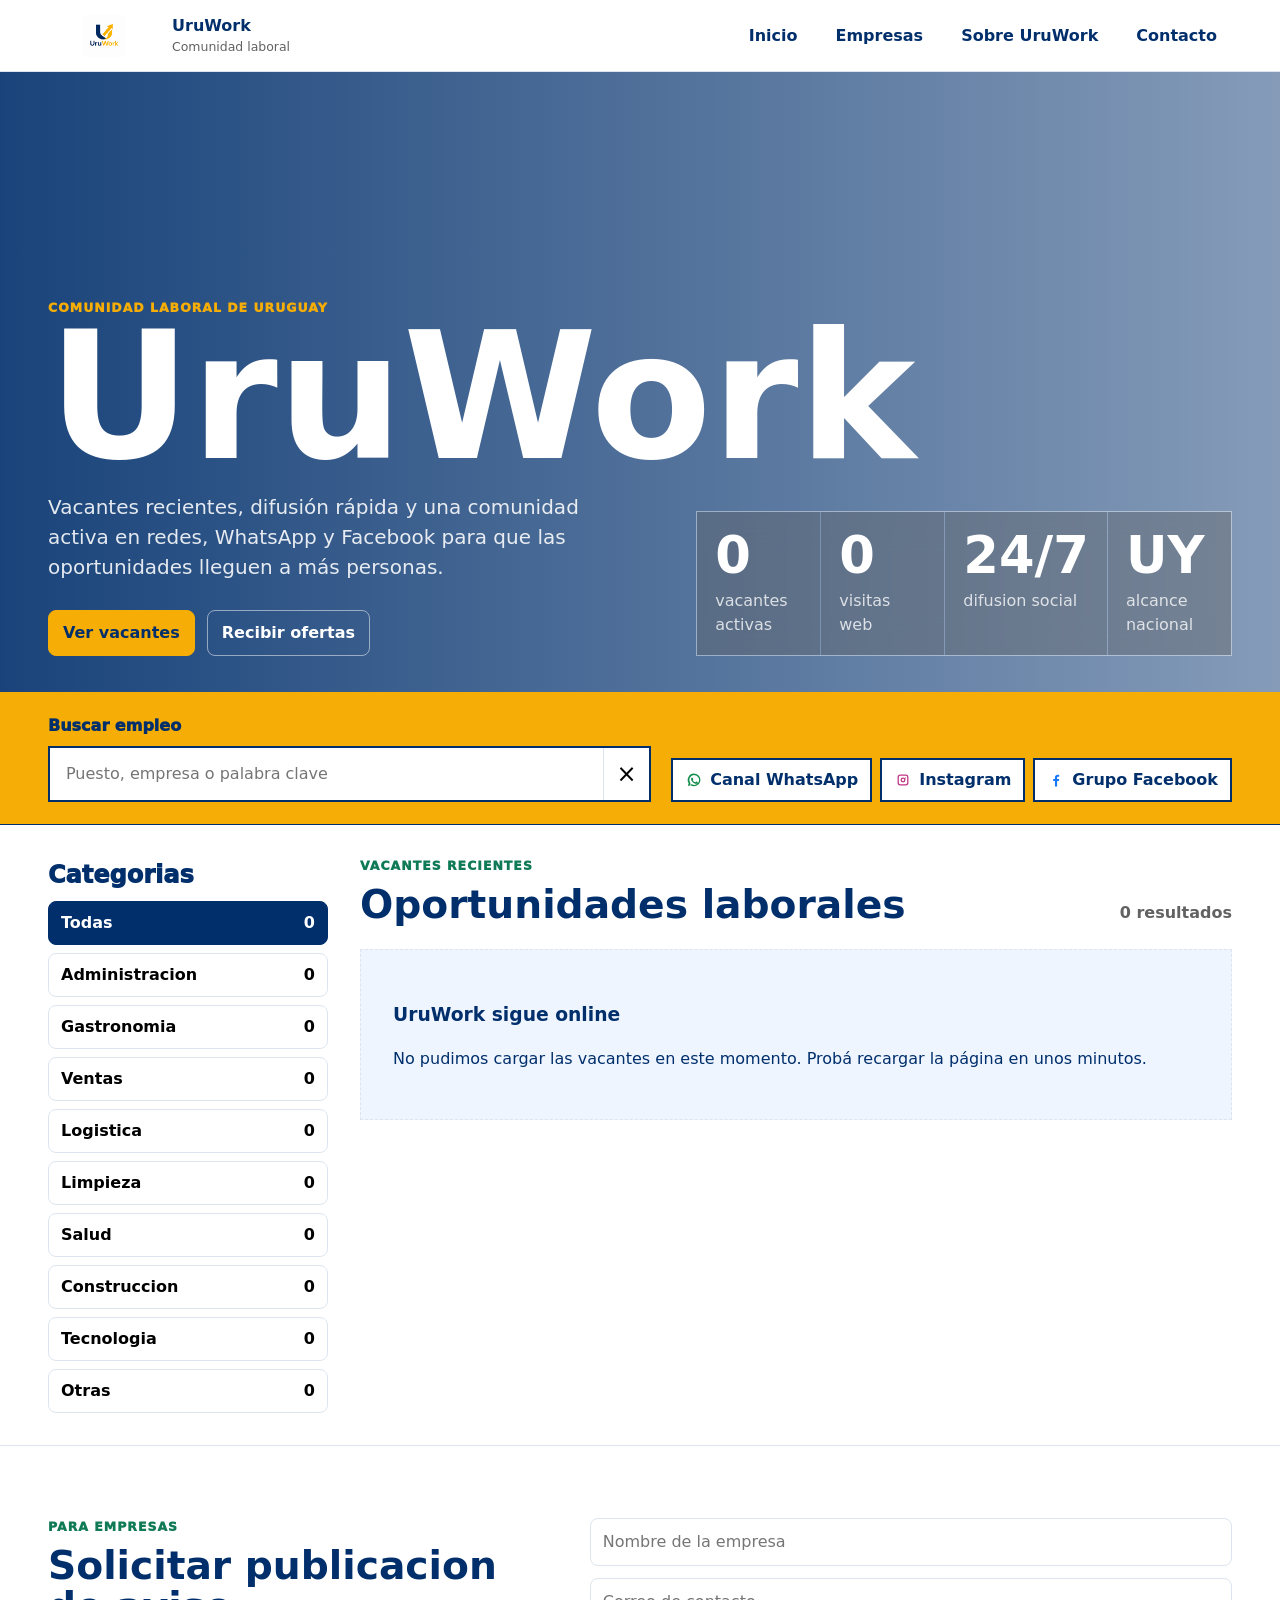
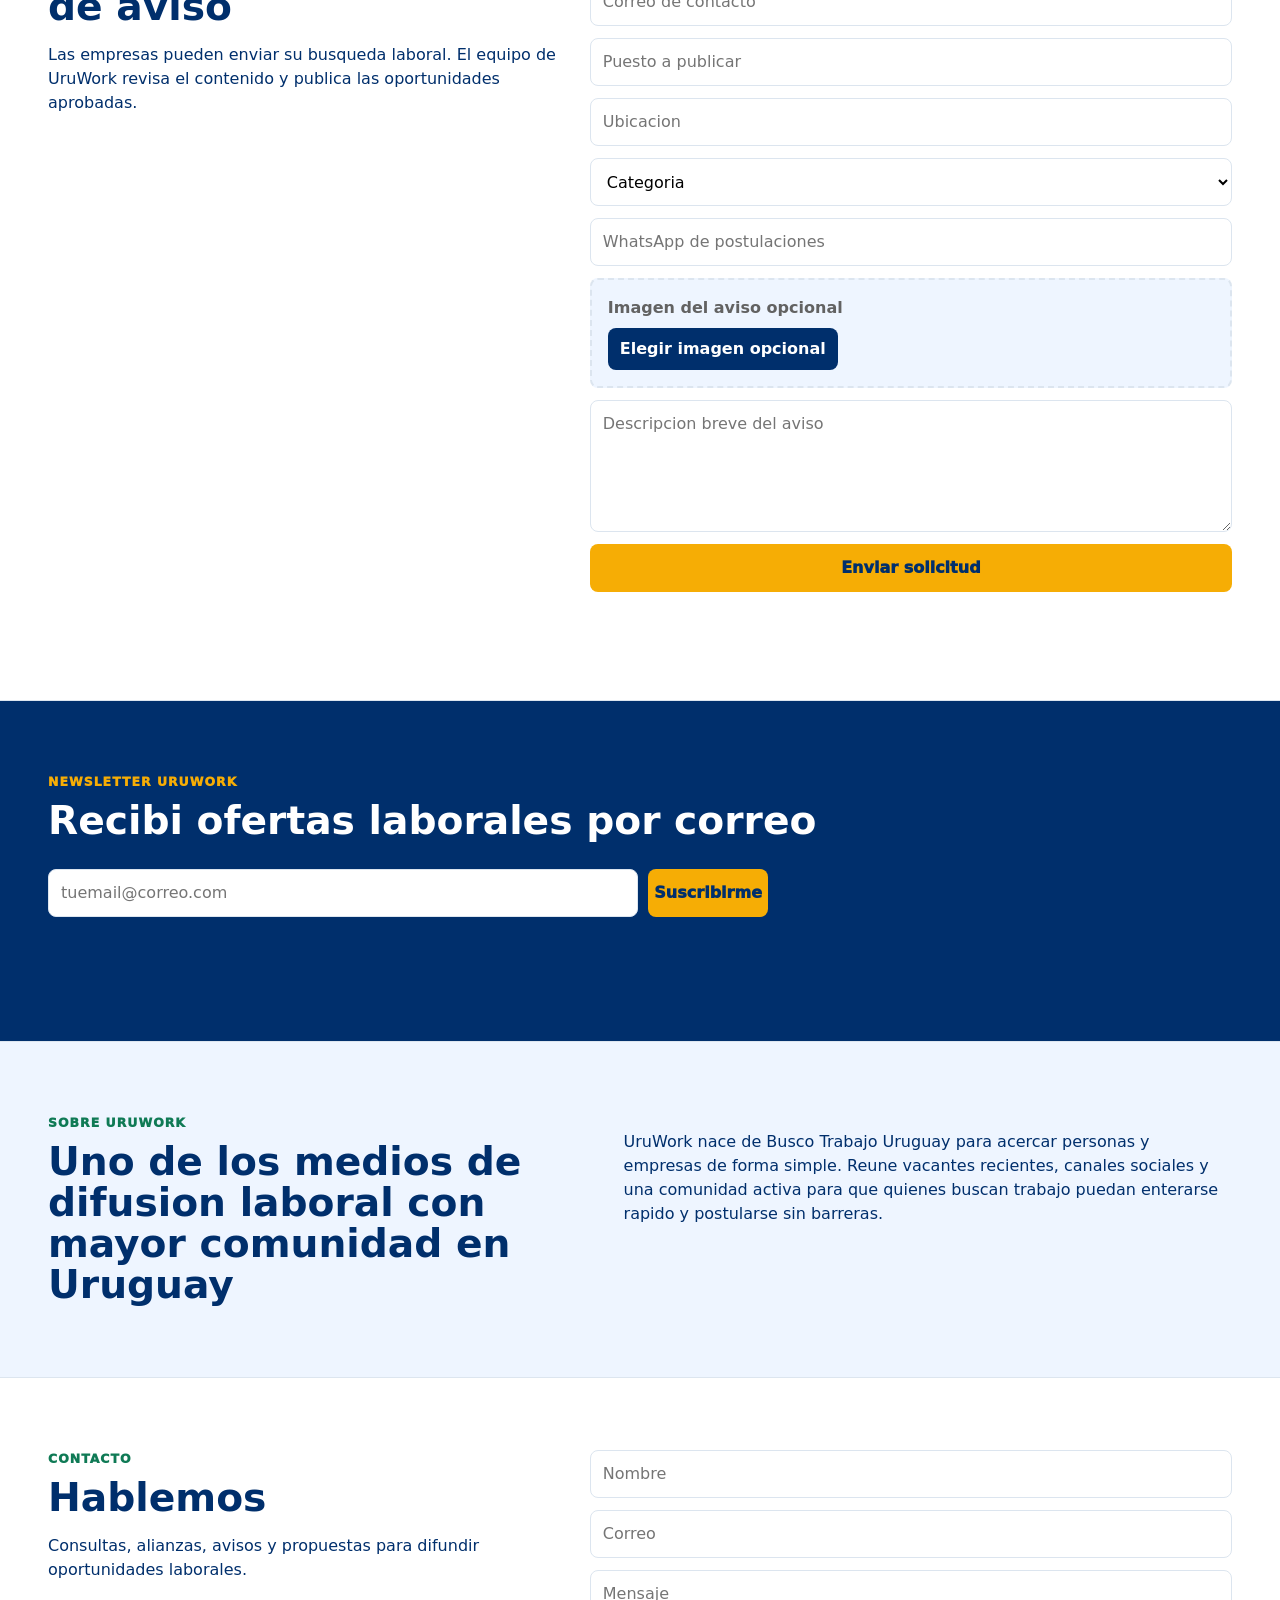
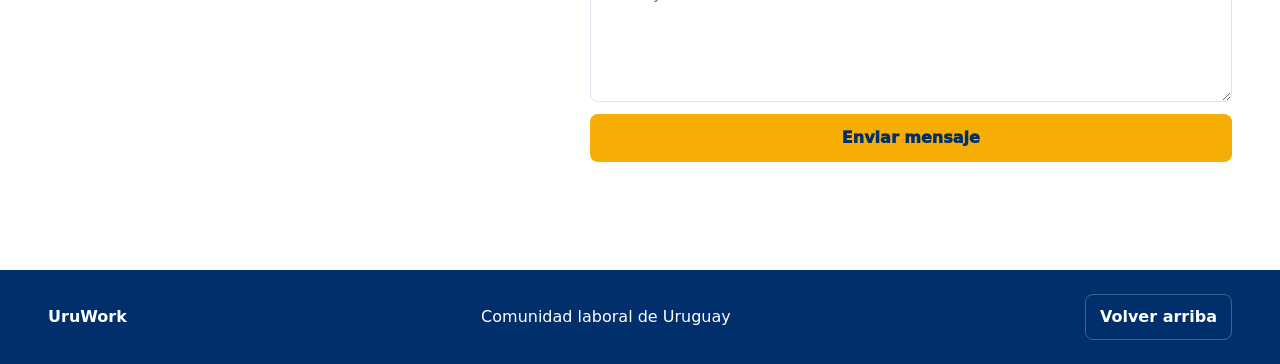
==== hosting-app/index.html @ 2ddf965d "Rebrand main site to UruWork" ====
<!doctype html>
<html lang="es-UY">
  <head>
    <meta charset="utf-8" />
    <meta name="viewport" content="width=device-width, initial-scale=1" />
    <meta
      name="description"
      content="UruWork difunde ofertas laborales, empleos en Montevideo y oportunidades de trabajo en Uruguay desde una comunidad nacida como Busco Trabajo Uruguay."
    />
    <meta
      name="keywords"
      content="trabajo en Uruguay, empleos en Montevideo, ofertas laborales Uruguay, busco trabajo, UruWork"
    />
    <meta property="og:title" content="UruWork | Comunidad laboral de Uruguay" />
    <meta
      property="og:description"
      content="Comunidad de oportunidades laborales para Uruguay. Vacantes recientes, empresas y difusión por redes sociales."
    />
    <meta property="og:type" content="website" />
    <link rel="canonical" href="https://buscotrabajouruguay.uy/" />
    <title>UruWork | Comunidad laboral de Uruguay</title>
    <link rel="preconnect" href="https://images.unsplash.com" />
    <link rel="stylesheet" href="./styles.css?v=16" />
    <script type="application/ld+json">
      {
        "@context": "https://schema.org",
        "@type": "Organization",
        "name": "UruWork",
        "url": "https://buscotrabajouruguay.uy/",
        "logo": "https://buscotrabajouruguay.uy/assets/uruwork-logo.png",
        "sameAs": [
          "https://whatsapp.com/channel/0029VbAvKah1CYoVW1kDYo0I",
          "https://www.instagram.com/b.t.u_",
          "https://www.facebook.com/share/g/1CtDQXQPcM/"
        ]
      }
    </script>
  </head>
  <body>
    <header class="site-header">
      <a class="brand" href="#inicio" aria-label="UruWork inicio">
        <img class="brand-logo" src="./assets/uruwork-logo.png?v=1" alt="Logo UruWork" />
        <span>
          <strong>UruWork</strong>
          <small>Comunidad laboral</small>
        </span>
      </a>
      <button class="nav-toggle" id="navToggle" aria-label="Abrir menu" aria-expanded="false">☰</button>
      <nav class="main-nav" id="mainNav" aria-label="Navegacion principal">
        <a href="#inicio">Inicio</a>
        <a href="#empresas">Empresas</a>
        <a href="#sobre">Sobre UruWork</a>
        <a href="#contacto">Contacto</a>
      </nav>
    </header>

    <main>
      <section class="hero-feed" id="inicio">
        <div class="hero-copy">
          <p class="eyebrow">Comunidad laboral de Uruguay</p>
          <h1>UruWork</h1>
          <p>
            Vacantes recientes, difusión rápida y una comunidad activa en redes,
            WhatsApp y Facebook para que las oportunidades lleguen a más personas.
          </p>
          <div class="hero-actions">
            <a class="primary-action" href="#vacantes">Ver vacantes</a>
            <a class="secondary-action" href="#newsletter">Recibir ofertas</a>
          </div>
        </div>
        <div class="hero-panel" aria-label="Resumen de comunidad UruWork">
          <div>
            <strong id="jobsCount">0</strong>
            <span>vacantes activas</span>
          </div>
          <div>
            <strong id="siteVisitsCount">0</strong>
            <span>visitas web</span>
          </div>
          <div>
            <strong>24/7</strong>
            <span>difusion social</span>
          </div>
          <div>
            <strong>UY</strong>
            <span>alcance nacional</span>
          </div>
        </div>
      </section>

      <section class="search-band" aria-label="Buscar empleos">
        <div class="search-box">
          <label for="searchInput">Buscar empleo</label>
          <div class="search-row">
            <input id="searchInput" type="search" placeholder="Puesto, empresa o palabra clave" />
            <button id="clearSearch" aria-label="Limpiar busqueda">×</button>
          </div>
        </div>
        <div class="social-strip" aria-label="Redes sociales UruWork">
          <a href="https://whatsapp.com/channel/0029VbAvKah1CYoVW1kDYo0I" target="_blank" rel="noreferrer">
            <svg class="share-icon whatsapp-icon" viewBox="0 0 24 24" aria-hidden="true"><path d="M12.04 3.5a8.44 8.44 0 0 0-7.17 12.9l-1.02 3.71 3.8-1a8.43 8.43 0 1 0 4.39-15.61Zm0 1.7a6.73 6.73 0 0 1 5.72 10.27 6.72 6.72 0 0 1-8.56 2.34l-.27-.15-2.26.6.61-2.2-.18-.29A6.73 6.73 0 0 1 12.04 5.2Zm-2.6 3.62c-.15 0-.39.06-.59.28-.2.22-.77.75-.77 1.83 0 1.08.79 2.12.9 2.27.11.15 1.55 2.36 3.75 3.31 1.86.8 2.24.64 2.64.6.4-.04 1.29-.53 1.47-1.04.18-.51.18-.95.13-1.04-.05-.09-.2-.15-.42-.26-.22-.11-1.29-.64-1.49-.71-.2-.07-.35-.11-.5.11-.15.22-.57.71-.7.86-.13.15-.26.17-.48.06-.22-.11-.93-.34-1.77-1.09-.65-.58-1.09-1.3-1.22-1.52-.13-.22-.01-.34.1-.45.1-.1.22-.26.33-.39.11-.13.15-.22.22-.37.07-.15.04-.28-.02-.39-.06-.11-.5-1.2-.68-1.64-.18-.43-.36-.37-.5-.38h-.4Z"/></svg>
            Canal WhatsApp
          </a>
          <a href="https://www.instagram.com/b.t.u_?igsh=MTVhajV1ZDJ6Y3A0ZQ%3D%3D&utm_source=qr" target="_blank" rel="noreferrer">
            <svg class="share-icon instagram-icon" viewBox="0 0 24 24" aria-hidden="true"><path d="M8.38 4.75h7.24a3.64 3.64 0 0 1 3.63 3.63v7.24a3.64 3.64 0 0 1-3.63 3.63H8.38a3.64 3.64 0 0 1-3.63-3.63V8.38a3.64 3.64 0 0 1 3.63-3.63Zm0 1.7a1.94 1.94 0 0 0-1.93 1.93v7.24c0 1.06.87 1.93 1.93 1.93h7.24a1.94 1.94 0 0 0 1.93-1.93V8.38a1.94 1.94 0 0 0-1.93-1.93H8.38Zm3.62 2.3a3.25 3.25 0 1 1 0 6.5 3.25 3.25 0 0 1 0-6.5Zm0 1.7a1.55 1.55 0 1 0 0 3.1 1.55 1.55 0 0 0 0-3.1Zm3.44-1.95a.78.78 0 1 1 0 1.56.78.78 0 0 1 0-1.56Z"/></svg>
            Instagram
          </a>
          <a href="https://www.facebook.com/share/g/1CtDQXQPcM/?mibextid=wwXIfr" target="_blank" rel="noreferrer">
            <svg class="share-icon facebook-icon" viewBox="0 0 24 24" aria-hidden="true"><path d="M13.46 20.5v-7.03h2.37l.36-2.74h-2.73V8.98c0-.79.22-1.33 1.36-1.33h1.45V5.2c-.25-.03-1.11-.1-2.11-.1-2.09 0-3.52 1.28-3.52 3.62v2.01H8.28v2.74h2.36v7.03h2.82Z"/></svg>
            Grupo Facebook
          </a>
        </div>
      </section>

      <section class="content-shell" id="vacantes">
        <aside class="filters" aria-label="Categorias de empleo">
          <h2>Categorias</h2>
          <div class="category-list" id="categoryList"></div>
        </aside>

        <section class="jobs-area" aria-live="polite">
          <div class="section-heading">
            <div>
              <p class="eyebrow">Vacantes recientes</p>
              <h2>Oportunidades laborales</h2>
            </div>
            <span id="resultCount">0 resultados</span>
          </div>
          <div class="job-feed" id="jobFeed"></div>
          <article class="empty-state" id="emptyState" hidden>
            <h3 id="emptyStateTitle">No hay vacantes activas ahora</h3>
            <p id="emptyStateText">UruWork sigue online. Pronto publicaremos nuevas oportunidades laborales.</p>
          </article>
        </section>
      </section>

      <section class="detail-view" id="jobDetail" hidden></section>

      <section class="form-section" id="empresas">
        <div>
          <p class="eyebrow">Para empresas</p>
          <h2>Solicitar publicacion de aviso</h2>
          <p>
            Las empresas pueden enviar su busqueda laboral. El equipo de UruWork revisa
            el contenido y publica las oportunidades aprobadas.
          </p>
        </div>
        <form class="stacked-form" id="companyForm">
          <input name="company" placeholder="Nombre de la empresa" required />
          <input name="contact" type="email" placeholder="Correo de contacto" required />
          <input name="role" placeholder="Puesto a publicar" required />
          <input name="location" placeholder="Ubicacion" required />
          <select name="category" required>
            <option value="">Categoria</option>
            <option>Administracion</option>
            <option>Gastronomia</option>
            <option>Ventas</option>
            <option>Logistica</option>
            <option>Limpieza</option>
            <option>Salud</option>
            <option>Construccion</option>
            <option>Tecnologia</option>
            <option>Otras</option>
          </select>
          <input name="whatsapp" placeholder="WhatsApp de postulaciones" required />
          <label class="upload-box" for="companyImage">
            <span>Imagen del aviso opcional</span>
            <strong id="companyImageFileName">Elegir imagen opcional</strong>
            <input id="companyImage" name="companyImageFile" type="file" accept="image/*" />
          </label>
          <img class="admin-preview" id="companyImagePreview" alt="Vista previa de la imagen del aviso" hidden />
          <textarea name="message" placeholder="Descripcion breve del aviso" required></textarea>
          <button type="submit">Enviar solicitud</button>
          <p class="form-status" id="companyStatus" role="status"></p>
        </form>
      </section>

      <section class="newsletter-section" id="newsletter">
        <div>
          <p class="eyebrow">Newsletter UruWork</p>
          <h2>Recibi ofertas laborales por correo</h2>
        </div>
        <form class="newsletter-form" id="newsletterForm">
          <input name="email" type="email" placeholder="tuemail@correo.com" required />
          <button type="submit">Suscribirme</button>
        </form>
        <p class="form-status" id="newsletterStatus" role="status"></p>
      </section>

      <section class="about-section" id="sobre">
        <div>
          <p class="eyebrow">Sobre UruWork</p>
          <h2>Uno de los medios de difusion laboral con mayor comunidad en Uruguay</h2>
        </div>
        <p>
          UruWork nace de Busco Trabajo Uruguay para acercar personas y empresas de forma simple. Reune vacantes
          recientes, canales sociales y una comunidad activa para que quienes buscan
          trabajo puedan enterarse rapido y postularse sin barreras.
        </p>
      </section>

      <section class="contact-section" id="contacto">
        <div>
          <p class="eyebrow">Contacto</p>
          <h2>Hablemos</h2>
          <p>Consultas, alianzas, avisos y propuestas para difundir oportunidades laborales.</p>
        </div>
        <form class="stacked-form" id="contactForm">
          <input name="name" placeholder="Nombre" required />
          <input name="email" type="email" placeholder="Correo" required />
          <textarea name="message" placeholder="Mensaje" required></textarea>
          <button type="submit">Enviar mensaje</button>
          <p class="form-status" id="contactStatus" role="status"></p>
        </form>
      </section>
    </main>

    <footer class="site-footer">
      <strong>UruWork</strong>
      <span>Comunidad laboral de Uruguay</span>
      <a href="#inicio">Volver arriba</a>
    </footer>

    <dialog class="admin-modal" id="adminModal">
      <form class="admin-login" id="adminLoginForm">
        <h2>Ingreso administrador</h2>
        <input name="user" autocomplete="username" placeholder="Usuario administrador" required />
        <input name="password" type="password" autocomplete="current-password" placeholder="Clave de administrador" required />
        <button type="submit">Entrar</button>
        <p class="form-status" id="adminLoginStatus" role="status"></p>
      </form>
      <form method="dialog" class="modal-shell">
        <div class="modal-header">
          <div>
            <p class="eyebrow">Panel de administracion</p>
            <h2>Publicar nueva vacante</h2>
          </div>
          <button class="icon-button" value="cancel" aria-label="Cerrar">×</button>
        </div>
      </form>
      <form class="security-form" id="passwordForm">
        <h3>Cambiar clave admin</h3>
        <div class="admin-grid">
          <input name="current_password" type="password" autocomplete="current-password" placeholder="Clave actual" required />
          <input name="new_password" type="password" autocomplete="new-password" placeholder="Nueva clave" minlength="12" required />
        </div>
        <button type="submit">Cambiar clave</button>
        <p class="form-status" id="passwordStatus" role="status"></p>
      </form>
      <form class="security-form" id="usernameForm">
        <h3>Cambiar usuario admin</h3>
        <div class="admin-grid">
          <input name="new_user" autocomplete="username" placeholder="Nuevo usuario administrador" minlength="6" maxlength="40" required />
        </div>
        <button type="submit">Cambiar usuario</button>
        <p class="form-status" id="usernameStatus" role="status"></p>
      </form>
      <form class="admin-form" id="adminForm">
        <div class="admin-grid">
          <input name="title" placeholder="Titulo del puesto" />
          <input name="company" placeholder="Empresa" />
          <input name="location" placeholder="Ubicacion" />
          <select name="category" id="adminCategory"></select>
          <input name="email" type="email" placeholder="Correo para postulaciones" />
          <input name="whatsapp" placeholder="WhatsApp" />
        </div>
        <label class="upload-box" for="adminImage">
          <span>Subir foto desde tu dispositivo</span>
          <strong id="imageFileName">Elegir imagen</strong>
          <input id="adminImage" name="imageFile" type="file" accept="image/*" />
        </label>
        <img class="admin-preview" id="adminImagePreview" alt="Vista previa de la foto" hidden />
        <textarea name="description" placeholder="Descripcion completa de la vacante"></textarea>
        <button type="submit">Publicar vacante</button>
        <p class="form-status" id="adminStatus" role="status"></p>
      </form>
      <section class="admin-list-section" aria-label="Vacantes publicadas">
        <h3>Vacantes publicadas</h3>
        <div class="admin-job-list" id="adminJobList"></div>
      </section>
      <section class="admin-list-section" aria-label="Avisos pendientes">
        <h3>Solicitudes pendientes</h3>
        <div class="admin-job-list" id="adminRequestList"></div>
      </section>
      <section class="admin-list-section" aria-label="Suscriptores newsletter">
        <div class="admin-section-row">
          <h3>Suscriptores newsletter</h3>
          <button class="approve-job" type="button" id="exportSubscribers">Exportar CSV</button>
        </div>
        <div class="admin-job-list" id="subscriberList"></div>
      </section>
      <section class="admin-list-section" aria-label="Actividad de seguridad">
        <h3>Actividad de seguridad</h3>
        <div class="admin-job-list" id="auditLogList"></div>
      </section>
    </dialog>

    <script src="./app-hosting.js?v=19"></script>
  </body>
</html>
---- hosting-app/styles.css ----
:root {
  --yellow: #f6ad05;
  --yellow-strong: #ffbe1a;
  --ink: #002f6c;
  --muted: #626262;
  --line: #dce5ef;
  --paper: #ffffff;
  --soft: #eef5ff;
  --green: #0f7a55;
  --shadow: 0 16px 40px rgba(0, 47, 108, 0.1);
}

* {
  box-sizing: border-box;
}

html {
  scroll-behavior: smooth;
}

body {
  margin: 0;
  background: var(--paper);
  color: var(--ink);
  font-family: Inter, ui-sans-serif, system-ui, -apple-system, BlinkMacSystemFont, "Segoe UI", sans-serif;
  line-height: 1.5;
}

a {
  color: inherit;
  text-decoration: none;
}

button,
input,
textarea,
select {
  font: inherit;
}

button {
  cursor: pointer;
}

.site-header {
  position: sticky;
  top: 0;
  z-index: 10;
  display: flex;
  align-items: center;
  justify-content: space-between;
  gap: 20px;
  min-height: 72px;
  padding: 12px clamp(16px, 4vw, 48px);
  background: rgba(255, 255, 255, 0.94);
  border-bottom: 1px solid var(--line);
  backdrop-filter: blur(14px);
}

.brand {
  display: flex;
  align-items: center;
  gap: 12px;
  min-width: 0;
}

.brand-logo {
  display: block;
  width: 112px;
  height: 42px;
  flex: 0 0 112px;
  max-width: 112px;
  object-fit: contain;
  object-position: center;
  border-radius: 6px;
  background: white;
}

.brand strong,
.brand small {
  display: block;
  white-space: nowrap;
}

.brand small {
  color: var(--muted);
  font-size: 0.78rem;
}

.main-nav {
  display: flex;
  align-items: center;
  gap: 8px;
}

.main-nav a,
.admin-link,
.secondary-action,
.primary-action,
.site-footer a {
  min-height: 42px;
  display: inline-flex;
  align-items: center;
  justify-content: center;
  padding: 10px 14px;
  border: 1px solid transparent;
  border-radius: 8px;
  font-weight: 800;
}

.main-nav a:hover,
.admin-link:hover {
  background: var(--soft);
}

.admin-link {
  background: var(--ink);
  color: white;
}

.admin-login,
.security-form {
  display: grid;
  gap: 12px;
  margin-bottom: 20px;
  padding: 18px;
  border: 1px solid var(--line);
  border-radius: 8px;
  background: var(--soft);
}

.admin-login h2,
.security-form h3 {
  margin: 0;
}

.admin-login:not([hidden]) ~ .modal-shell,
.admin-login:not([hidden]) ~ .security-form,
.admin-login:not([hidden]) ~ .admin-form,
.admin-login:not([hidden]) ~ .admin-list-section {
  display: none;
}

.nav-toggle {
  display: none;
  width: 44px;
  height: 44px;
  border: 1px solid var(--line);
  border-radius: 8px;
  background: var(--paper);
}

.hero-feed {
  min-height: min(620px, calc(100vh - 72px));
  display: grid;
  grid-template-columns: minmax(0, 1.05fr) minmax(280px, 0.95fr);
  align-items: end;
  gap: clamp(24px, 5vw, 56px);
  padding: clamp(40px, 8vw, 92px) clamp(16px, 4vw, 48px) 36px;
  background:
    linear-gradient(90deg, rgba(0, 47, 108, 0.9), rgba(0, 47, 108, 0.48)),
    url("https://images.unsplash.com/photo-1551836022-d5d88e9218df?auto=format&fit=crop&w=1600&q=80") center/cover;
  color: white;
}

.hero-copy {
  max-width: 760px;
}

.eyebrow {
  margin: 0 0 8px;
  color: var(--yellow);
  font-size: 0.78rem;
  font-weight: 950;
  letter-spacing: 0.08em;
  text-transform: uppercase;
}

.hero-copy h1 {
  margin: 0;
  font-size: clamp(4.2rem, 18vw, 11rem);
  line-height: 0.82;
  letter-spacing: 0;
}

.hero-copy p:not(.eyebrow) {
  max-width: 640px;
  margin: 22px 0 0;
  color: rgba(255, 255, 255, 0.88);
  font-size: clamp(1rem, 2vw, 1.25rem);
}

.hero-actions {
  display: flex;
  flex-wrap: wrap;
  gap: 12px;
  margin-top: 28px;
}

.primary-action {
  background: var(--yellow);
  color: var(--ink);
  border-color: var(--yellow);
}

.secondary-action {
  border-color: rgba(255, 255, 255, 0.5);
  color: white;
}

.hero-panel {
  display: grid;
  grid-template-columns: repeat(4, 1fr);
  gap: 1px;
  overflow: hidden;
  border: 1px solid rgba(255, 255, 255, 0.3);
  background: rgba(255, 255, 255, 0.18);
  backdrop-filter: blur(16px);
}

.hero-panel div {
  min-height: 116px;
  padding: 18px;
  background: rgba(17, 17, 17, 0.26);
}

.hero-panel strong,
.hero-panel span {
  display: block;
}

.hero-panel strong {
  font-size: clamp(1.8rem, 4vw, 3.2rem);
  line-height: 1;
}

.hero-panel span {
  margin-top: 8px;
  color: rgba(255, 255, 255, 0.78);
}

.search-band {
  display: grid;
  grid-template-columns: minmax(0, 1fr) auto;
  gap: 20px;
  align-items: end;
  padding: 22px clamp(16px, 4vw, 48px);
  background: var(--yellow);
  border-bottom: 1px solid var(--ink);
}

.search-box label,
.filters h2 {
  display: block;
  margin: 0 0 8px;
  font-weight: 950;
}

.search-row {
  display: grid;
  grid-template-columns: minmax(0, 1fr) 46px;
  max-width: 760px;
  border: 2px solid var(--ink);
  background: white;
}

.search-row input,
.search-row button {
  min-height: 52px;
  border: 0;
  background: white;
}

.search-row input {
  min-width: 0;
  padding: 0 16px;
}

.search-row button {
  border-left: 1px solid var(--line);
  font-size: 1.5rem;
}

.social-strip {
  display: flex;
  flex-wrap: wrap;
  justify-content: flex-end;
  gap: 8px;
}

.social-strip a {
  min-height: 38px;
  display: inline-flex;
  align-items: center;
  padding: 8px 12px;
  border: 2px solid var(--ink);
  background: white;
  font-weight: 900;
}

.content-shell {
  display: grid;
  grid-template-columns: 280px minmax(0, 1fr);
  gap: 32px;
  padding: 32px clamp(16px, 4vw, 48px);
}

.filters {
  position: sticky;
  top: 96px;
  align-self: start;
}

.category-list {
  display: grid;
  gap: 8px;
}

.category-chip {
  min-height: 44px;
  display: flex;
  align-items: center;
  justify-content: space-between;
  gap: 12px;
  width: 100%;
  padding: 9px 12px;
  border: 1px solid var(--line);
  border-radius: 8px;
  background: white;
  text-align: left;
  font-weight: 850;
}

.category-chip.active {
  border-color: var(--ink);
  background: var(--ink);
  color: white;
}

.section-heading {
  display: flex;
  justify-content: space-between;
  align-items: end;
  gap: 20px;
  margin-bottom: 24px;
}

.jobs-area {
  min-width: 0;
}

.section-heading h2,
.form-section h2,
.newsletter-section h2,
.about-section h2,
.contact-section h2,
.detail-copy h2,
.modal-header h2 {
  margin: 0;
  font-size: clamp(1.55rem, 4vw, 2.45rem);
  line-height: 1.05;
  letter-spacing: 0;
}

.section-heading .eyebrow,
.form-section .eyebrow,
.newsletter-section .eyebrow,
.about-section .eyebrow,
.contact-section .eyebrow,
.modal-header .eyebrow {
  color: var(--green);
}

#resultCount {
  flex: 0 0 auto;
  color: var(--muted);
  font-weight: 800;
}

.job-feed {
  display: grid;
  gap: 16px;
}

.job-card {
  display: grid;
  grid-template-columns: 180px minmax(0, 1fr);
  align-items: stretch;
  gap: 18px;
  min-height: 190px;
  padding: 12px;
  border: 1px solid var(--line);
  border-radius: 8px;
  background: white;
  box-shadow: 0 8px 24px rgba(17, 17, 17, 0.05);
  overflow: hidden;
}

.job-card img,
.detail-media img {
  display: block;
  width: 100%;
  height: 100%;
  object-fit: cover;
  border-radius: 6px;
  background: var(--soft);
}

.job-card img {
  min-height: 166px;
}

.job-body {
  min-width: 0;
  display: grid;
  gap: 10px;
  align-content: start;
  padding: 4px 4px 4px 0;
  overflow: hidden;
}

.job-meta,
.job-actions,
.detail-actions {
  display: flex;
  flex-wrap: wrap;
  gap: 8px;
}

.pill {
  display: inline-flex;
  align-items: center;
  min-height: 30px;
  padding: 5px 9px;
  border-radius: 999px;
  background: var(--soft);
  color: var(--muted);
  font-size: 0.84rem;
  font-weight: 800;
  overflow-wrap: anywhere;
}

.job-card h3 {
  margin: 0;
  font-size: clamp(1.2rem, 2.3vw, 1.55rem);
  line-height: 1.1;
}

.job-card p {
  margin: 0;
  color: var(--muted);
}

.job-actions a,
.job-actions button,
.detail-actions a,
.detail-actions button {
  max-width: 100%;
  min-height: 40px;
  display: inline-flex;
  align-items: center;
  justify-content: center;
  padding: 9px 12px;
  border: 1px solid var(--line);
  border-radius: 8px;
  background: white;
  color: var(--ink);
  font-weight: 850;
  text-align: center;
  overflow-wrap: anywhere;
}

.share-icon {
  width: 18px;
  height: 18px;
  flex: 0 0 18px;
  margin-right: 7px;
  fill: currentColor;
}

.whatsapp-icon {
  color: #128c4b;
}

.facebook-icon {
  color: #1877f2;
}

.instagram-icon {
  color: #c13584;
}

.job-actions .apply,
.detail-actions .apply {
  border-color: var(--ink);
  background: var(--ink);
  color: white;
}

.empty-state {
  padding: 32px;
  border: 1px dashed var(--line);
  background: var(--soft);
}

.detail-view {
  padding: 32px clamp(16px, 4vw, 48px);
  background: var(--soft);
}

.detail-card {
  display: grid;
  grid-template-columns: minmax(280px, 0.8fr) minmax(0, 1fr);
  gap: 28px;
  max-width: 1180px;
  margin: 0 auto;
  padding: 18px;
  border: 1px solid var(--line);
  border-radius: 8px;
  background: white;
  box-shadow: var(--shadow);
}

.detail-media {
  min-height: 360px;
}

.detail-copy {
  min-width: 0;
  padding: 8px 6px;
}

.detail-copy p {
  color: var(--muted);
}

.form-section,
.newsletter-section,
.about-section,
.contact-section {
  display: grid;
  grid-template-columns: minmax(0, 0.8fr) minmax(280px, 1fr);
  gap: 28px;
  padding: clamp(36px, 7vw, 72px) clamp(16px, 4vw, 48px);
  border-top: 1px solid var(--line);
}

.newsletter-section {
  grid-template-columns: minmax(0, 1fr);
  background: var(--ink);
  color: white;
}

.newsletter-section .eyebrow {
  color: var(--yellow);
}

.newsletter-form {
  display: grid;
  grid-template-columns: minmax(0, 1fr) auto;
  gap: 10px;
  max-width: 720px;
}

.stacked-form,
.admin-form {
  display: grid;
  gap: 12px;
}

.stacked-form input,
.stacked-form select,
.stacked-form textarea,
.newsletter-form input,
.admin-form input,
.admin-form textarea,
.admin-form select {
  width: 100%;
  min-height: 48px;
  padding: 11px 12px;
  border: 1px solid var(--line);
  border-radius: 8px;
  background: white;
}

.stacked-form textarea,
.admin-form textarea {
  min-height: 132px;
  resize: vertical;
}

.stacked-form button,
.newsletter-form button,
.admin-form button {
  min-height: 48px;
  border: 0;
  border-radius: 8px;
  background: var(--yellow);
  color: var(--ink);
  font-weight: 950;
}

.form-status {
  min-height: 24px;
  margin: 0;
  color: var(--green);
  font-weight: 800;
}

.form-status.error {
  color: #a82020;
}

.about-section {
  grid-template-columns: minmax(0, 0.9fr) minmax(0, 1fr);
  background: var(--soft);
}

.site-footer {
  display: flex;
  flex-wrap: wrap;
  align-items: center;
  justify-content: space-between;
  gap: 12px;
  padding: 24px clamp(16px, 4vw, 48px);
  background: var(--ink);
  color: white;
}

.site-footer a {
  border-color: rgba(255, 255, 255, 0.25);
}

.admin-modal {
  width: min(920px, calc(100vw - 24px));
  border: 0;
  border-radius: 8px;
  padding: 0;
  box-shadow: var(--shadow);
}

.admin-modal::backdrop {
  background: rgba(17, 17, 17, 0.66);
}

.modal-shell,
.admin-form,
.admin-list-section {
  padding: 20px;
}

.admin-list-section {
  border-top: 1px solid var(--line);
}

.admin-list-section h3 {
  margin: 0 0 12px;
  font-size: 1.15rem;
}

.admin-section-row {
  display: flex;
  align-items: center;
  justify-content: space-between;
  gap: 12px;
  margin-bottom: 12px;
}

.admin-section-row h3 {
  margin: 0;
}

.admin-job-list {
  display: grid;
  gap: 10px;
  max-height: 300px;
  overflow: auto;
}

.admin-job-item {
  display: grid;
  grid-template-columns: minmax(0, 1fr) auto;
  gap: 12px;
  align-items: center;
  padding: 10px;
  border: 1px solid var(--line);
  border-radius: 8px;
}

.admin-job-item strong,
.admin-job-item span {
  display: block;
}

.admin-job-item span {
  color: var(--muted);
  font-size: 0.9rem;
}

.delete-job {
  min-height: 40px;
  padding: 8px 12px;
  border: 1px solid #c93636;
  border-radius: 8px;
  background: white;
  color: #a82020;
  font-weight: 900;
}

.approve-job {
  min-height: 40px;
  padding: 8px 12px;
  border: 1px solid var(--ink);
  border-radius: 8px;
  background: var(--yellow);
  color: var(--ink);
  font-weight: 900;
}

.request-actions {
  display: flex;
  flex-wrap: wrap;
  gap: 8px;
  justify-content: flex-end;
}

.modal-header {
  display: flex;
  justify-content: space-between;
  gap: 12px;
}

.icon-button {
  width: 42px;
  height: 42px;
  flex: 0 0 42px;
  border: 1px solid var(--line);
  border-radius: 8px;
  background: white;
  font-size: 1.3rem;
}

.admin-grid {
  display: grid;
  grid-template-columns: repeat(2, minmax(0, 1fr));
  gap: 12px;
}

.upload-box {
  display: grid;
  gap: 8px;
  padding: 16px;
  border: 2px dashed var(--line);
  border-radius: 8px;
  background: var(--soft);
  cursor: pointer;
}

.upload-box span {
  color: var(--muted);
  font-weight: 800;
}

.upload-box strong {
  display: inline-flex;
  align-items: center;
  justify-content: center;
  width: fit-content;
  min-height: 42px;
  padding: 9px 12px;
  border-radius: 8px;
  background: var(--ink);
  color: white;
}

.upload-box input {
  position: absolute;
  width: 1px;
  height: 1px;
  overflow: hidden;
  clip: rect(0 0 0 0);
}

.admin-preview {
  width: 100%;
  max-height: 280px;
  object-fit: cover;
  border: 1px solid var(--line);
  border-radius: 8px;
}

.request-preview {
  display: block;
  width: min(220px, 100%);
  aspect-ratio: 16 / 9;
  margin-top: 10px;
  object-fit: cover;
  border: 1px solid var(--line);
  border-radius: 8px;
}

@media (max-width: 880px) {
  .nav-toggle {
    display: inline-grid;
    place-items: center;
  }

  .main-nav {
    position: absolute;
    top: 72px;
    right: 16px;
    left: 16px;
    display: none;
    flex-direction: column;
    align-items: stretch;
    padding: 12px;
    border: 1px solid var(--line);
    border-radius: 8px;
    background: white;
    box-shadow: var(--shadow);
  }

  .main-nav.open {
    display: flex;
  }

  .hero-feed,
  .content-shell,
  .detail-card,
  .form-section,
  .about-section,
  .contact-section {
    grid-template-columns: 1fr;
  }

  .hero-feed {
    min-height: auto;
  }

  .hero-panel {
    grid-template-columns: 1fr;
  }

  .search-band {
    grid-template-columns: 1fr;
  }

  .social-strip {
    justify-content: flex-start;
  }

  .filters {
    position: static;
  }

  .category-list {
    grid-template-columns: repeat(2, minmax(0, 1fr));
  }
}

@media (max-width: 620px) {
  .brand strong {
    max-width: 190px;
    overflow: hidden;
    text-overflow: ellipsis;
  }

  .hero-actions,
  .newsletter-form,
  .admin-grid {
    grid-template-columns: 1fr;
  }

  .primary-action,
  .secondary-action {
    width: 100%;
  }

  .category-list {
    grid-template-columns: 1fr;
  }

  .section-heading {
    align-items: start;
    flex-direction: column;
  }

  .job-card {
    grid-template-columns: 1fr;
    gap: 12px;
  }

  .job-card img {
    aspect-ratio: 16 / 9;
    min-height: 0;
  }

  .job-body {
    padding: 0;
  }

  .job-card .job-meta {
    display: none;
  }

  .job-card h3,
  .job-card p {
    display: none;
  }

  .job-actions,
  .detail-actions {
    display: grid;
    grid-template-columns: repeat(2, minmax(0, 1fr));
    gap: 8px;
  }

  .job-actions a:not(.apply),
  .job-actions button {
    display: none;
  }

  .job-actions {
    grid-template-columns: 1fr;
  }

  .job-actions a,
  .job-actions button,
  .detail-actions a,
  .detail-actions button {
    width: 100%;
    min-width: 0;
    padding-inline: 8px;
    white-space: normal;
  }
}

@media (max-width: 390px) {
  .job-actions,
  .detail-actions {
    grid-template-columns: 1fr;
  }
}
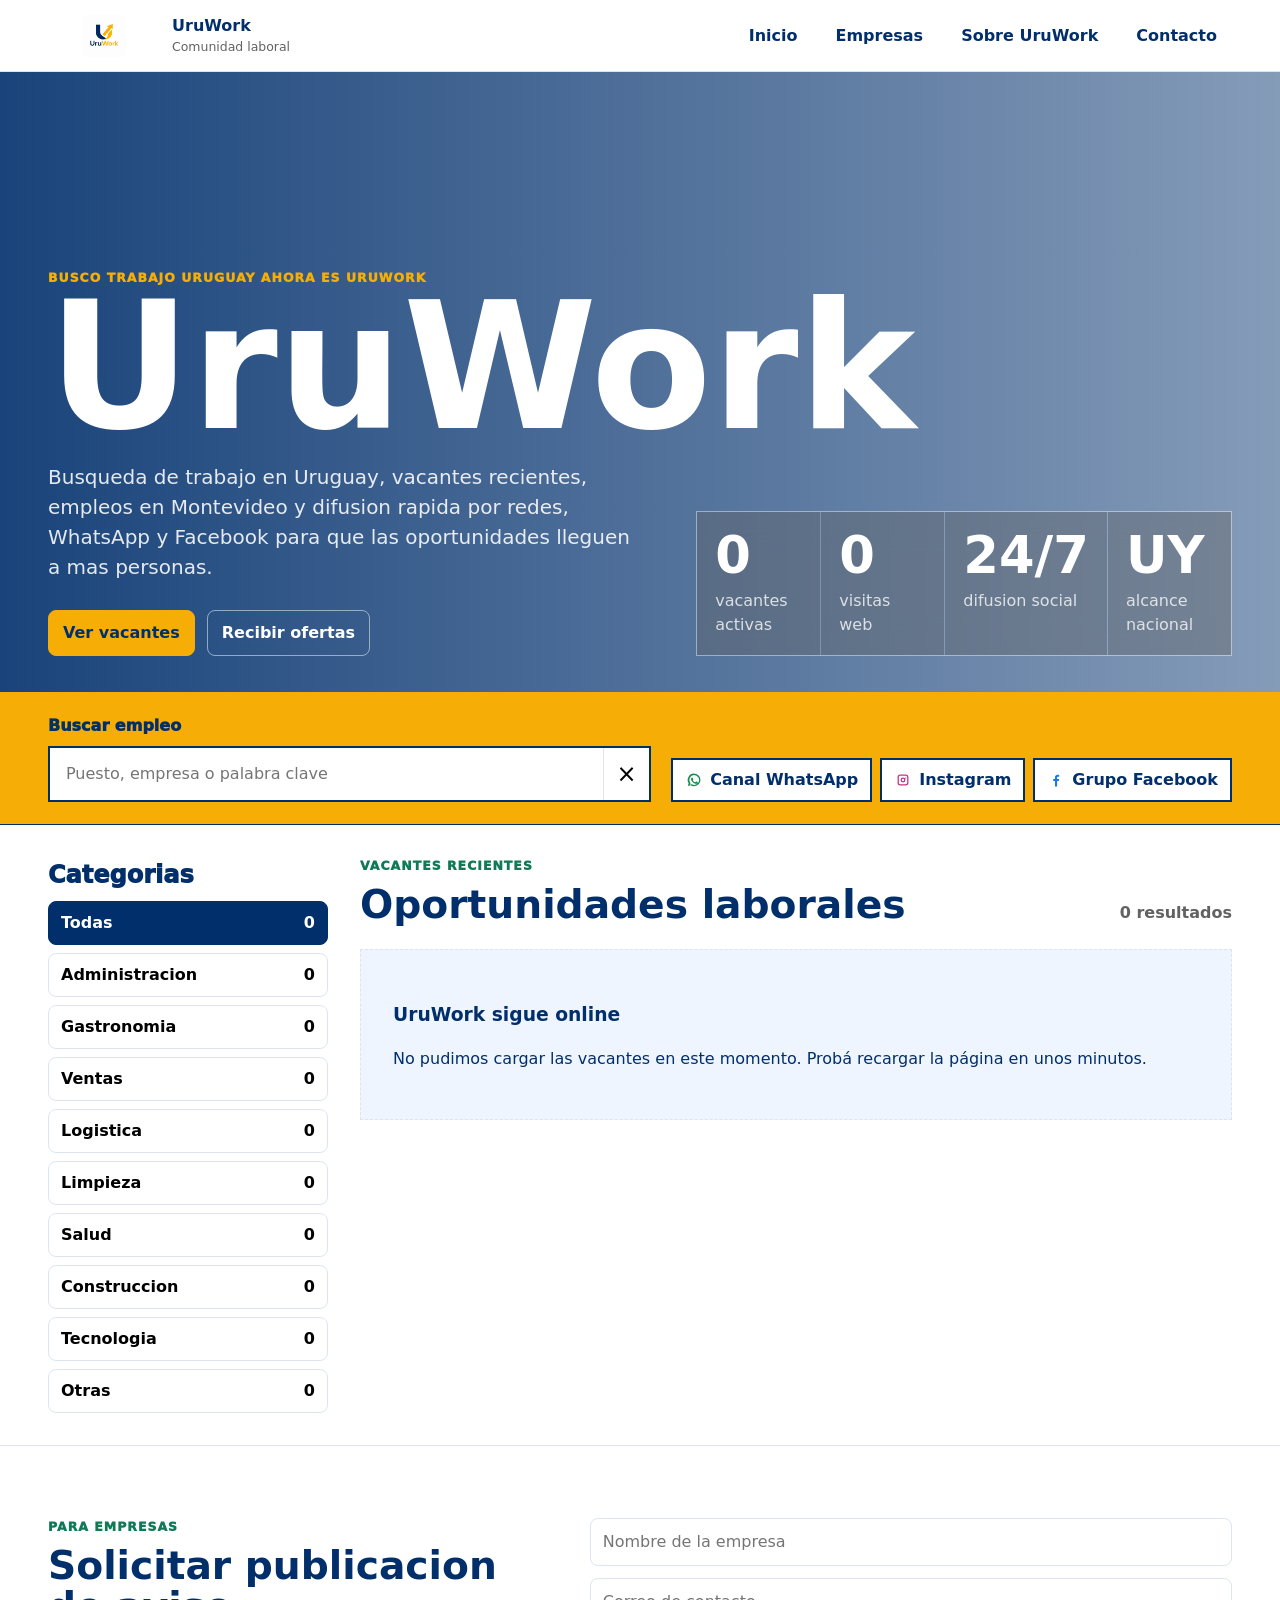
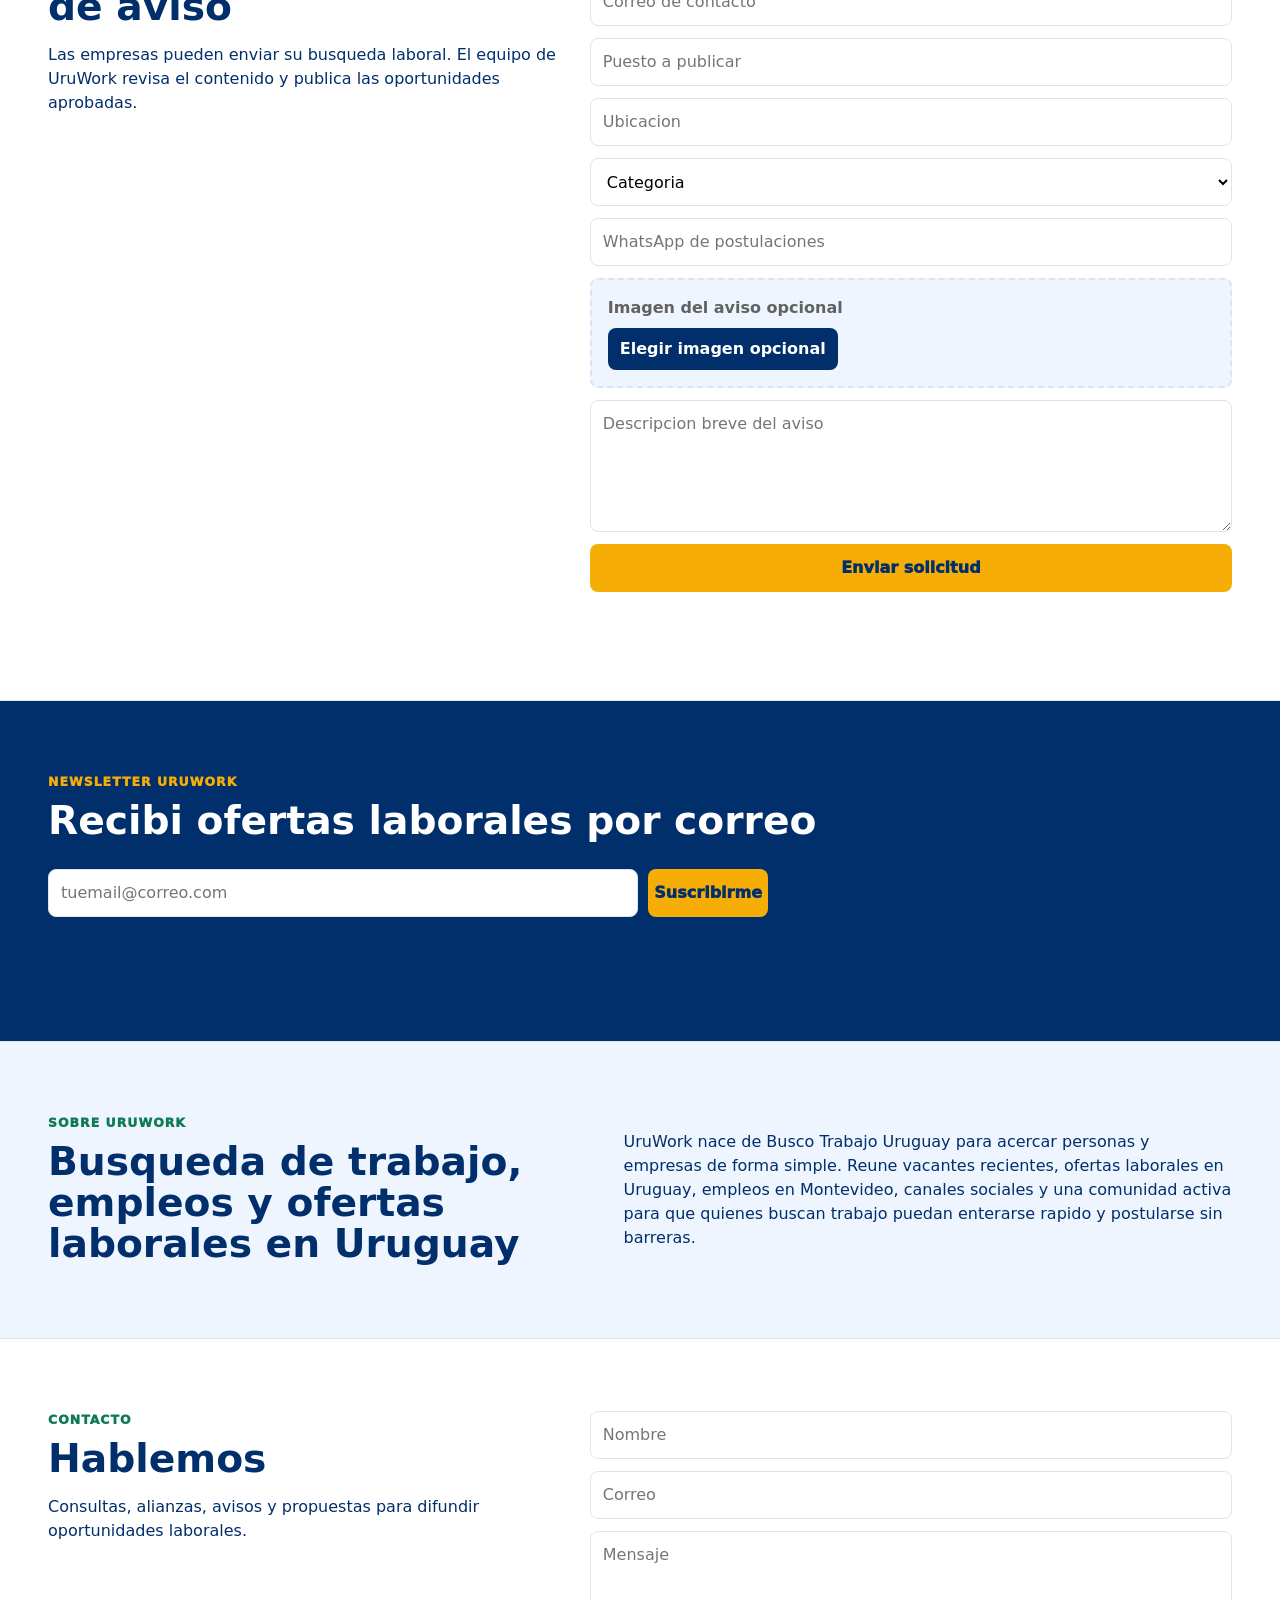
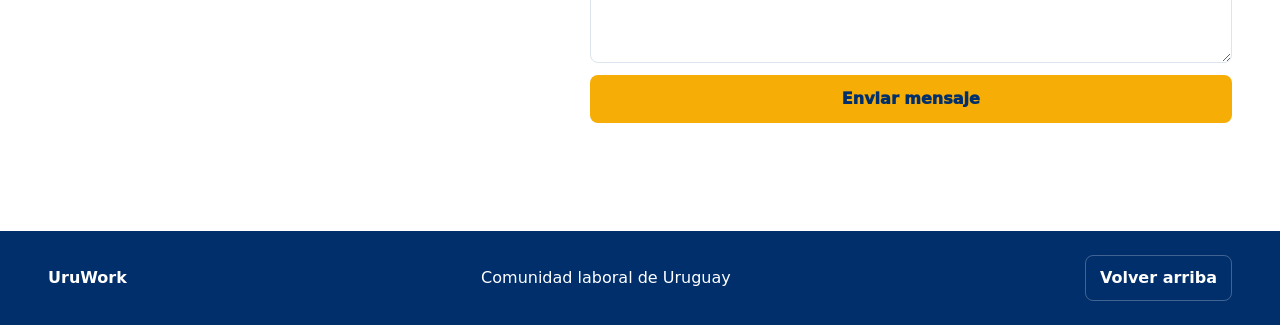
==== commit 649545d8: "Tune SEO for UruWork domain" ====
--- a/hosting-app/index.html
+++ b/hosting-app/index.html
@@ -5,20 +5,28 @@
     <meta name="viewport" content="width=device-width, initial-scale=1" />
     <meta
       name="description"
-      content="UruWork difunde ofertas laborales, empleos en Montevideo y oportunidades de trabajo en Uruguay desde una comunidad nacida como Busco Trabajo Uruguay."
+      content="UruWork, antes Busco Trabajo Uruguay, difunde ofertas laborales, empleos en Montevideo y oportunidades de trabajo en Uruguay para postularse rapido."
     />
     <meta
       name="keywords"
-      content="trabajo en Uruguay, empleos en Montevideo, ofertas laborales Uruguay, busco trabajo, UruWork"
+      content="UruWork, Busco Trabajo Uruguay, trabajo en Uruguay, empleos en Montevideo, ofertas laborales Uruguay, busco trabajo, busqueda de trabajo"
     />
-    <meta property="og:title" content="UruWork | Comunidad laboral de Uruguay" />
+    <meta property="og:title" content="UruWork | Busqueda de trabajo en Uruguay" />
     <meta
       property="og:description"
-      content="Comunidad de oportunidades laborales para Uruguay. Vacantes recientes, empresas y difusión por redes sociales."
+      content="Ofertas laborales, vacantes recientes y empleos en Uruguay. UruWork nace de Busco Trabajo Uruguay para conectar personas y empresas."
     />
     <meta property="og:type" content="website" />
-    <link rel="canonical" href="https://buscotrabajouruguay.uy/" />
-    <title>UruWork | Comunidad laboral de Uruguay</title>
+    <meta property="og:url" content="https://uruwork.com/" />
+    <meta property="og:image" content="https://uruwork.com/assets/uruwork-logo.png" />
+    <meta name="twitter:card" content="summary" />
+    <meta name="twitter:title" content="UruWork | Busqueda de trabajo en Uruguay" />
+    <meta
+      name="twitter:description"
+      content="Ofertas laborales, empleos en Montevideo y oportunidades de trabajo en Uruguay."
+    />
+    <link rel="canonical" href="https://uruwork.com/" />
+    <title>UruWork | Busqueda de trabajo en Uruguay</title>
     <link rel="preconnect" href="https://images.unsplash.com" />
     <link rel="stylesheet" href="./styles.css?v=16" />
     <script type="application/ld+json">
@@ -26,8 +34,9 @@
         "@context": "https://schema.org",
         "@type": "Organization",
         "name": "UruWork",
-        "url": "https://buscotrabajouruguay.uy/",
-        "logo": "https://buscotrabajouruguay.uy/assets/uruwork-logo.png",
+        "alternateName": ["Busco Trabajo Uruguay", "BTU"],
+        "url": "https://uruwork.com/",
+        "logo": "https://uruwork.com/assets/uruwork-logo.png",
         "sameAs": [
           "https://whatsapp.com/channel/0029VbAvKah1CYoVW1kDYo0I",
           "https://www.instagram.com/b.t.u_",
@@ -57,11 +66,11 @@
     <main>
       <section class="hero-feed" id="inicio">
         <div class="hero-copy">
-          <p class="eyebrow">Comunidad laboral de Uruguay</p>
+          <p class="eyebrow">Busco Trabajo Uruguay ahora es UruWork</p>
           <h1>UruWork</h1>
           <p>
-            Vacantes recientes, difusión rápida y una comunidad activa en redes,
-            WhatsApp y Facebook para que las oportunidades lleguen a más personas.
+            Busqueda de trabajo en Uruguay, vacantes recientes, empleos en Montevideo y
+            difusion rapida por redes, WhatsApp y Facebook para que las oportunidades lleguen a mas personas.
           </p>
           <div class="hero-actions">
             <a class="primary-action" href="#vacantes">Ver vacantes</a>
@@ -190,12 +199,13 @@
       <section class="about-section" id="sobre">
         <div>
           <p class="eyebrow">Sobre UruWork</p>
-          <h2>Uno de los medios de difusion laboral con mayor comunidad en Uruguay</h2>
+          <h2>Busqueda de trabajo, empleos y ofertas laborales en Uruguay</h2>
         </div>
         <p>
-          UruWork nace de Busco Trabajo Uruguay para acercar personas y empresas de forma simple. Reune vacantes
-          recientes, canales sociales y una comunidad activa para que quienes buscan
-          trabajo puedan enterarse rapido y postularse sin barreras.
+          UruWork nace de Busco Trabajo Uruguay para acercar personas y empresas de forma simple.
+          Reune vacantes recientes, ofertas laborales en Uruguay, empleos en Montevideo,
+          canales sociales y una comunidad activa para que quienes buscan trabajo puedan
+          enterarse rapido y postularse sin barreras.
         </p>
       </section>
 
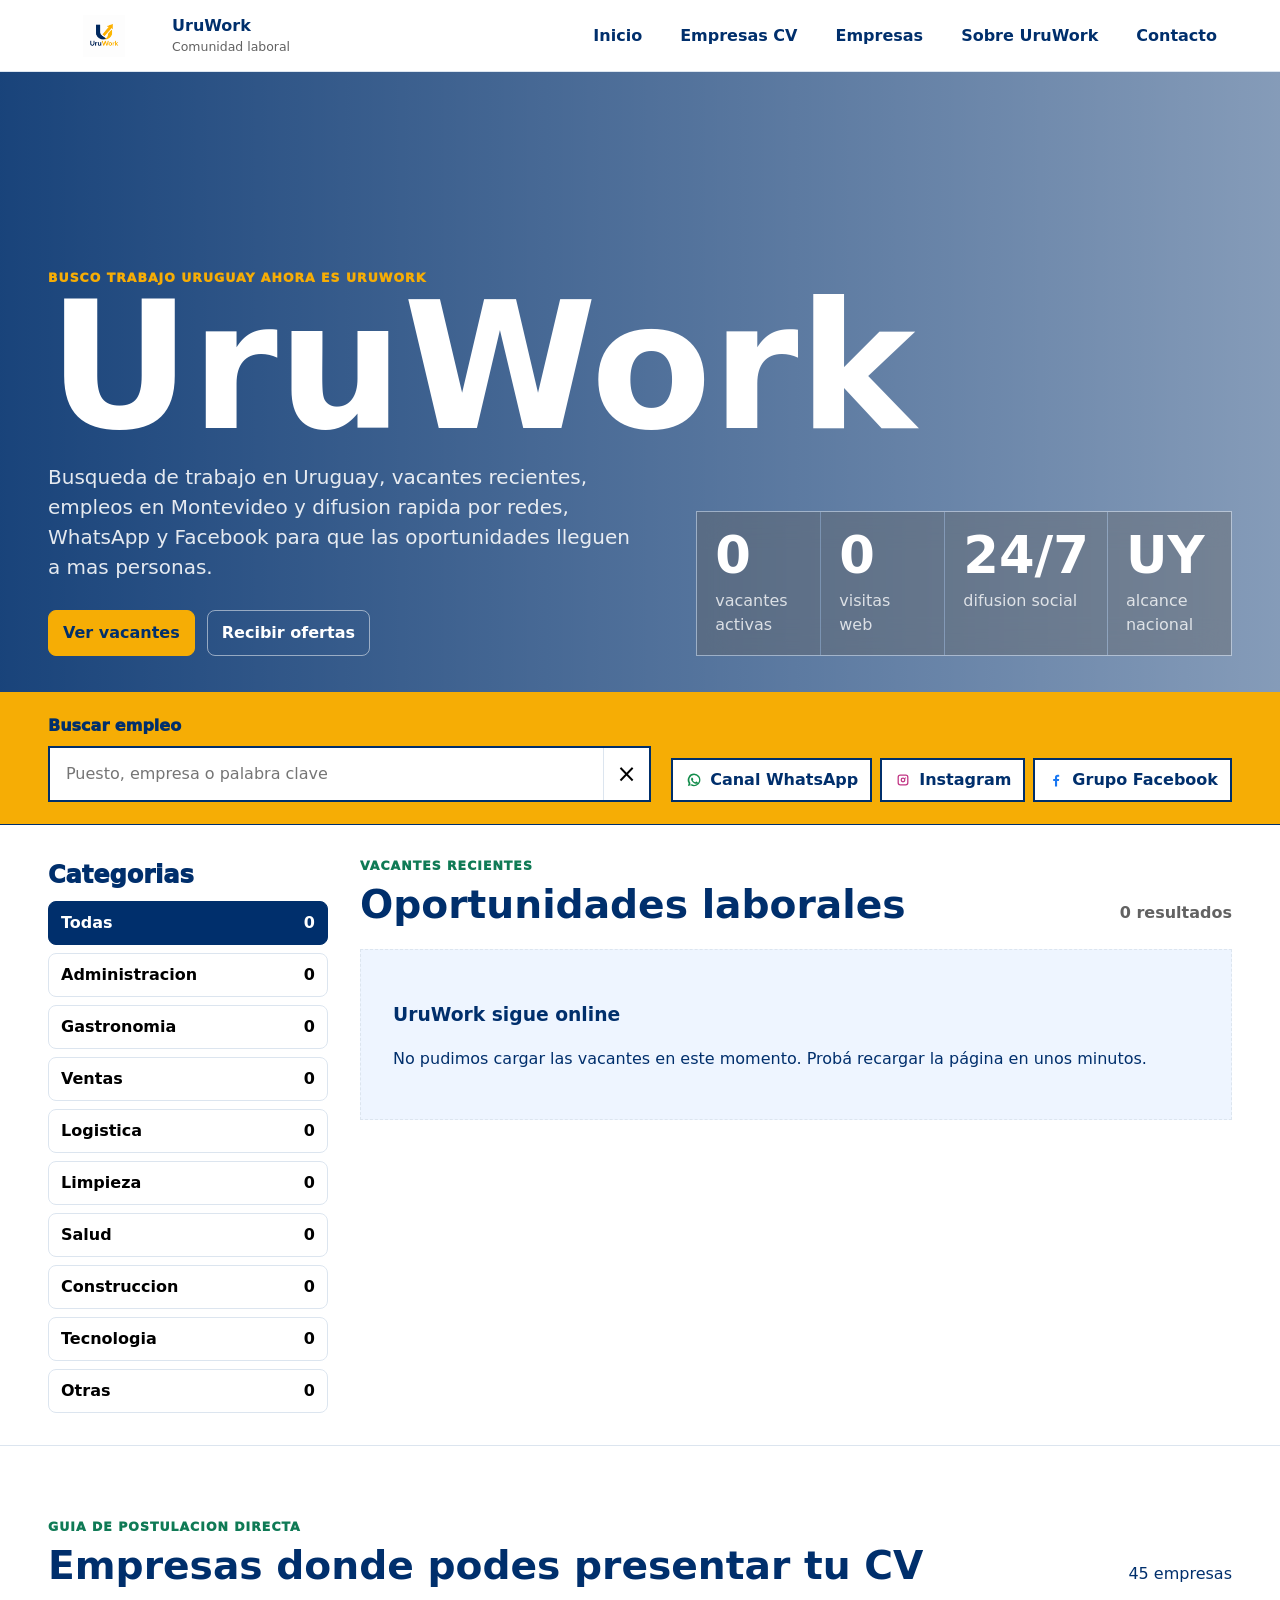
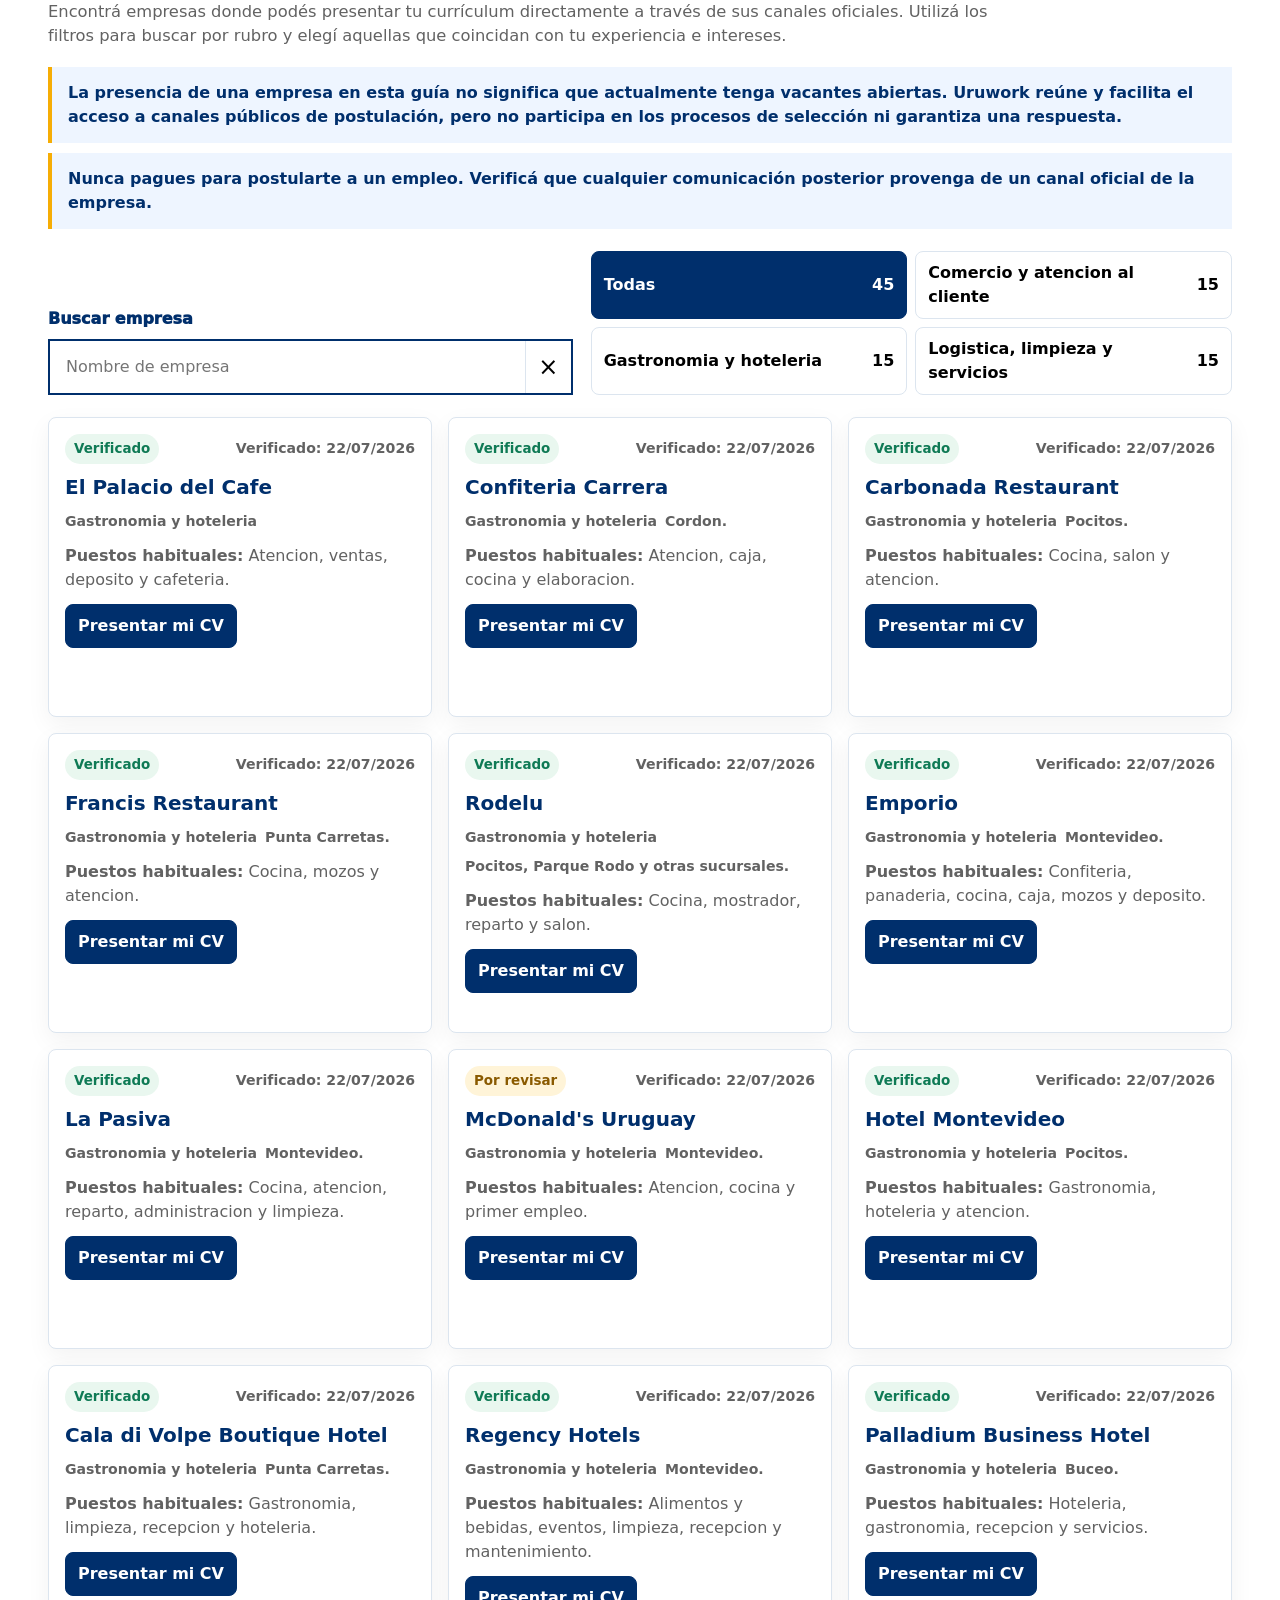
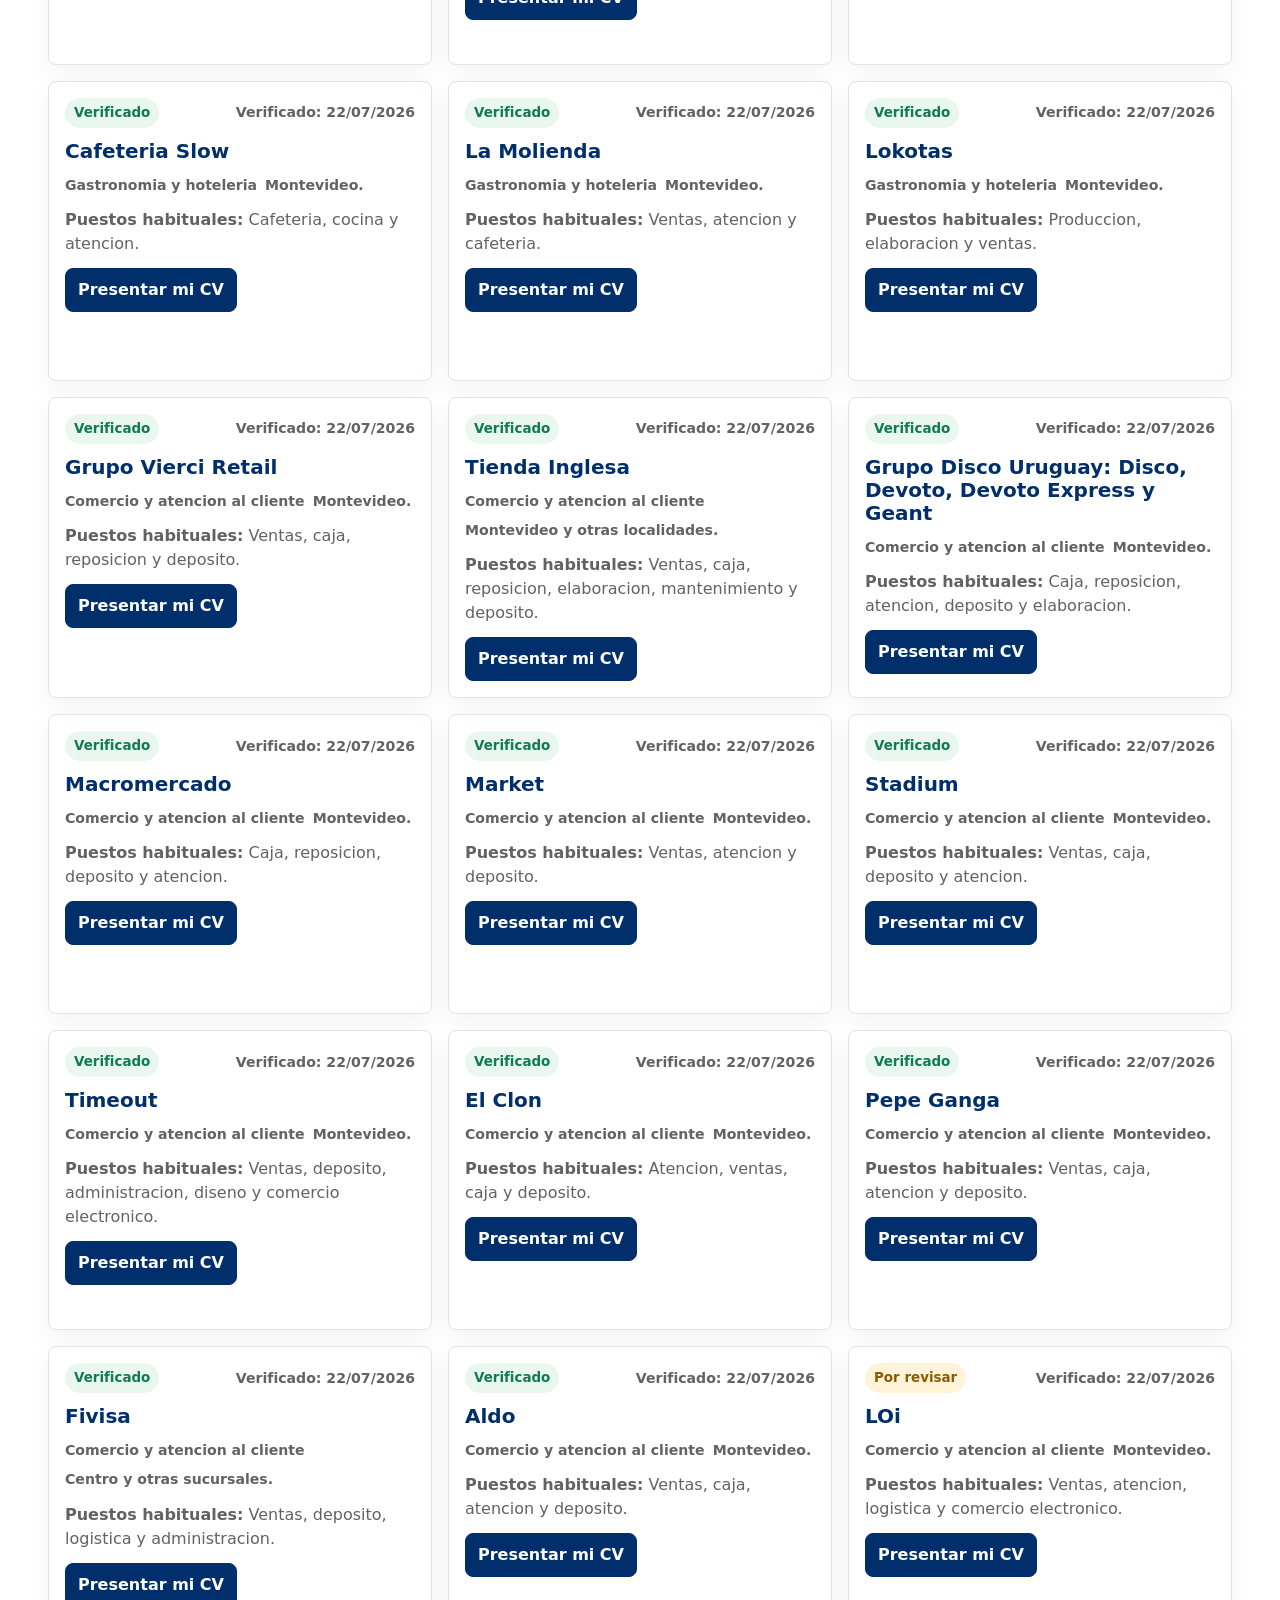
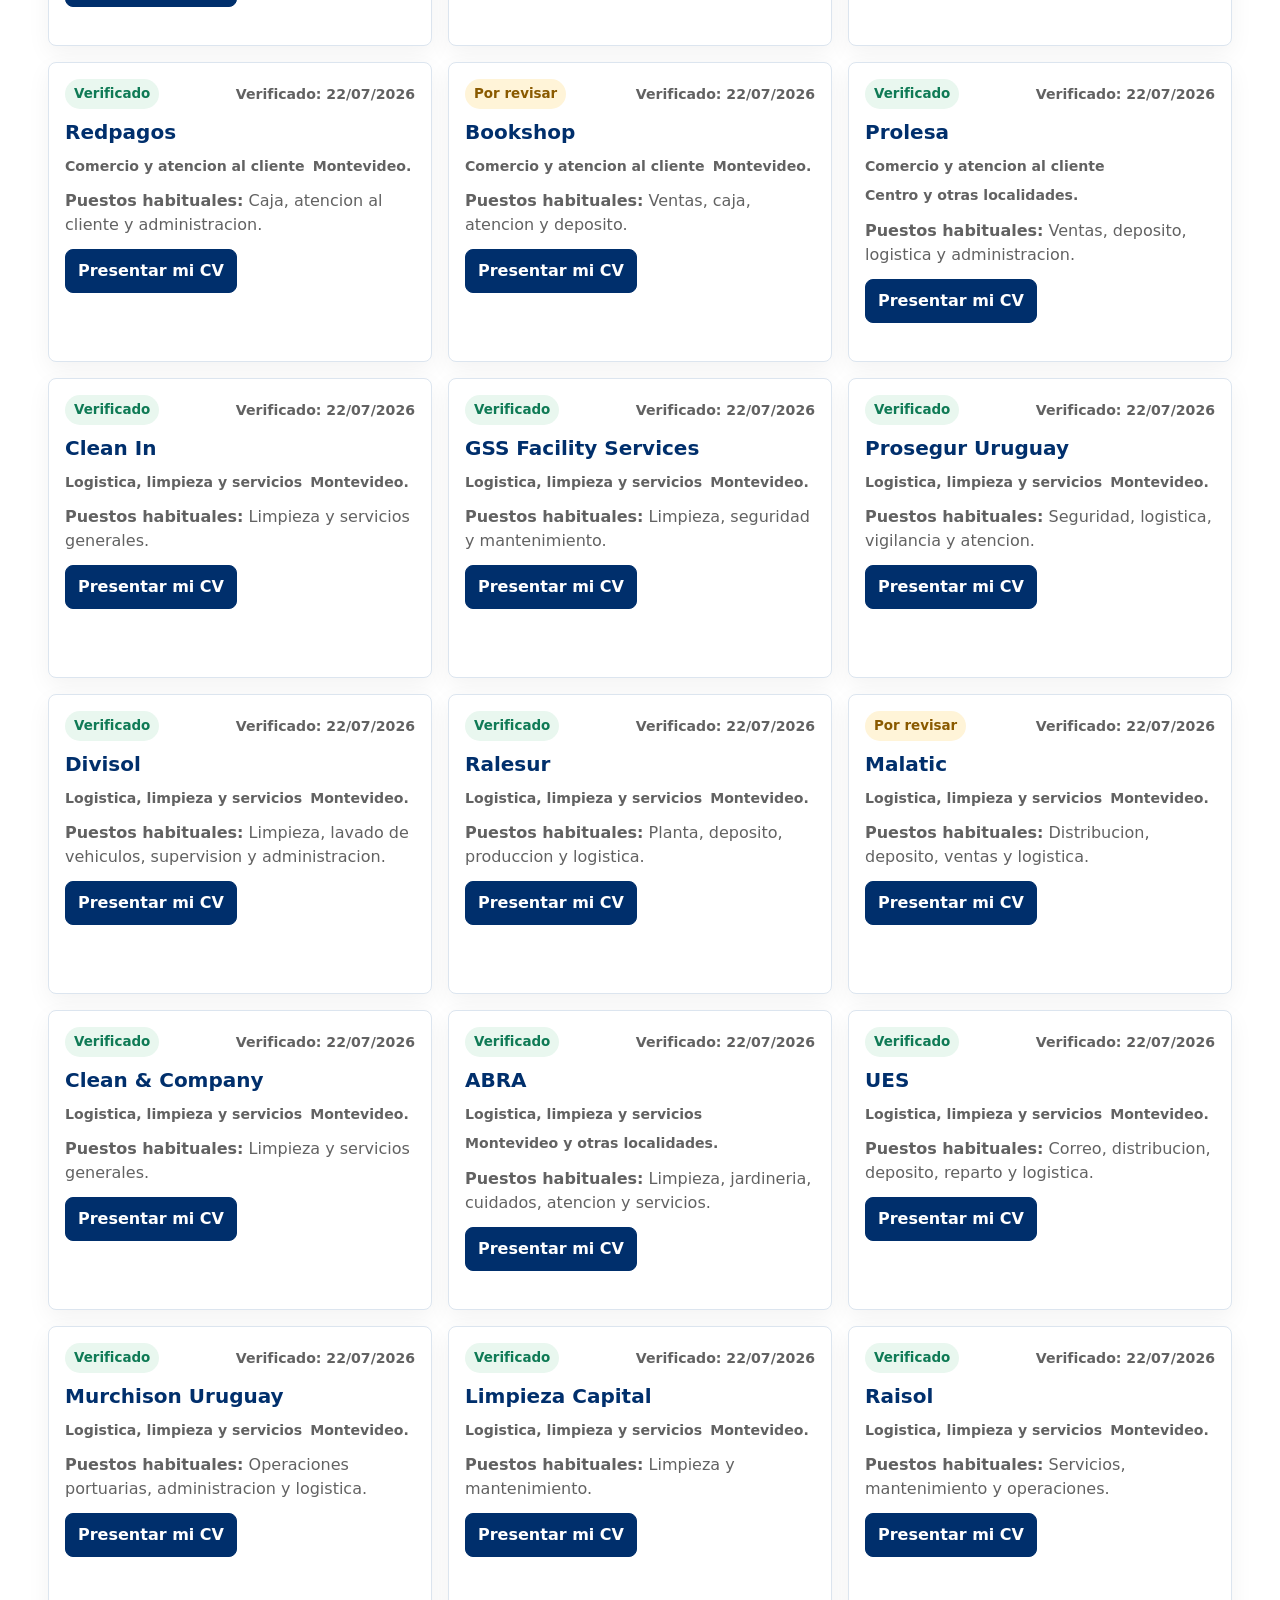
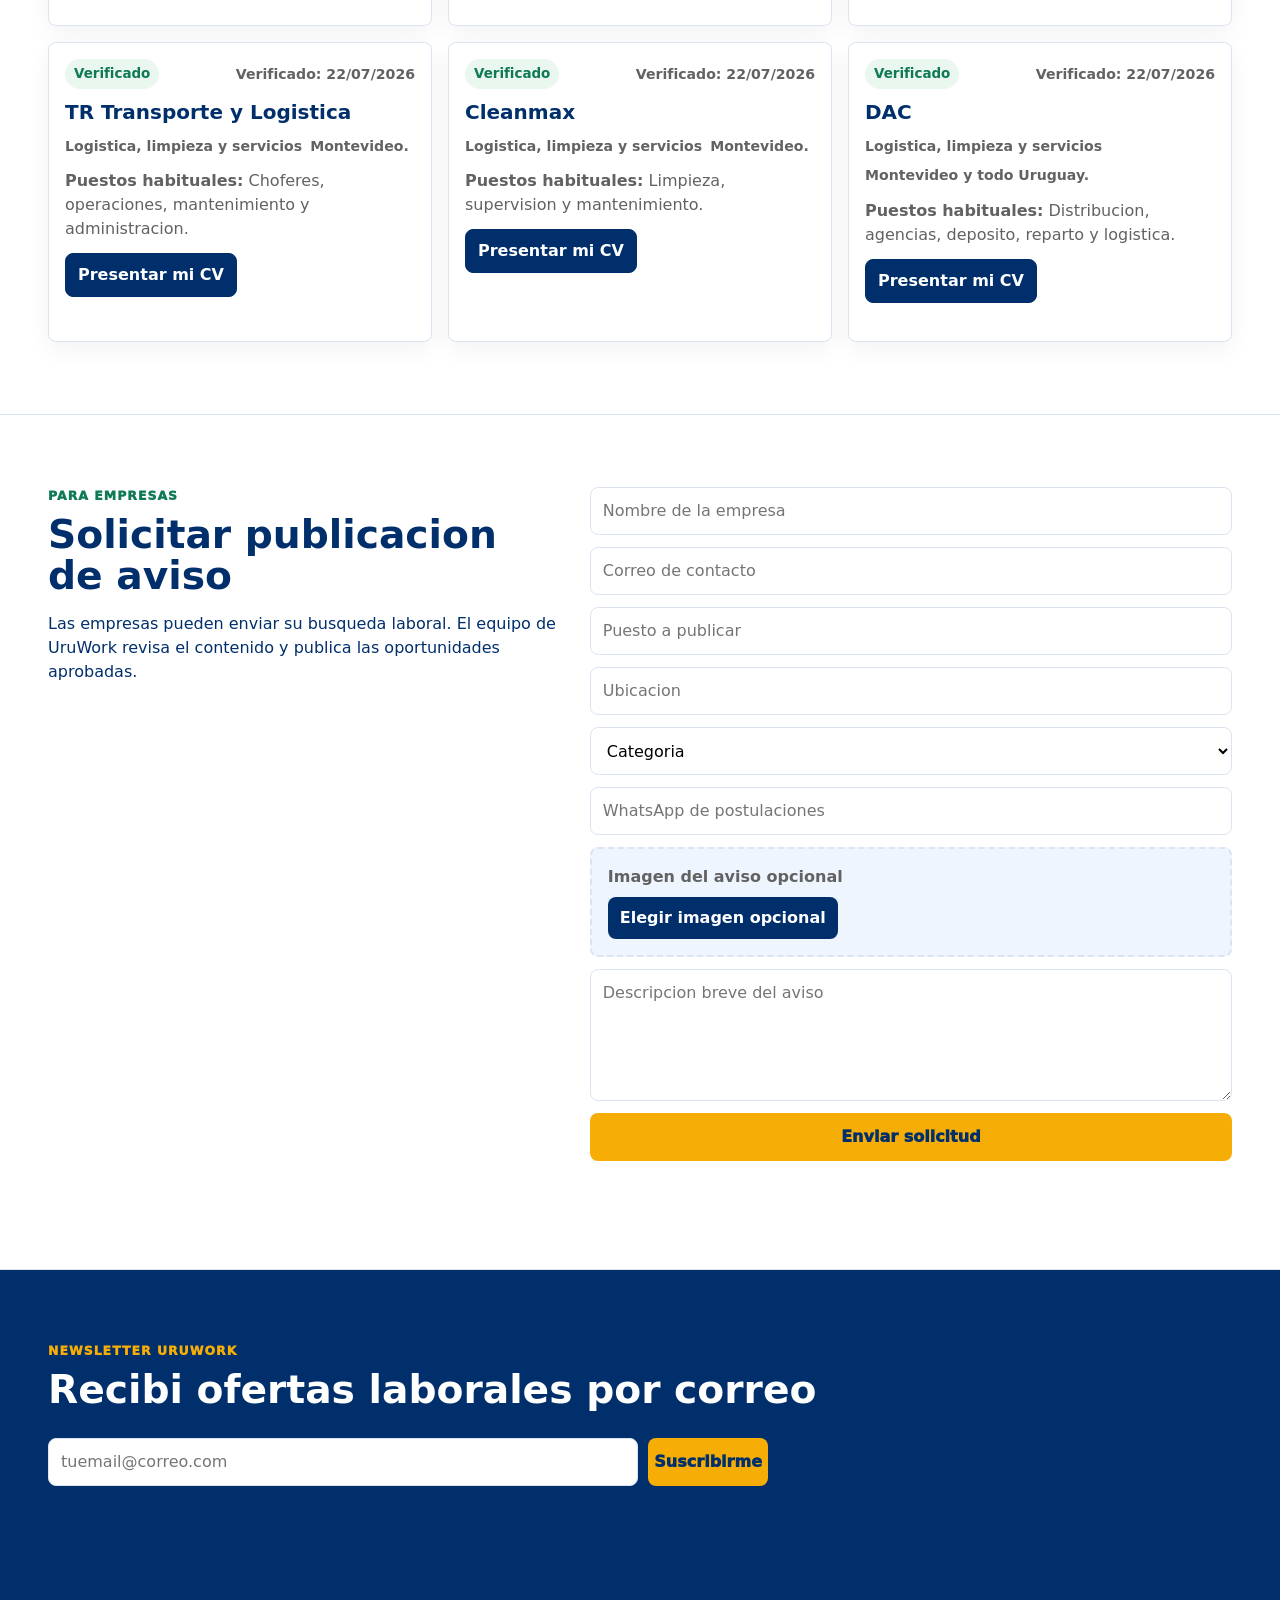
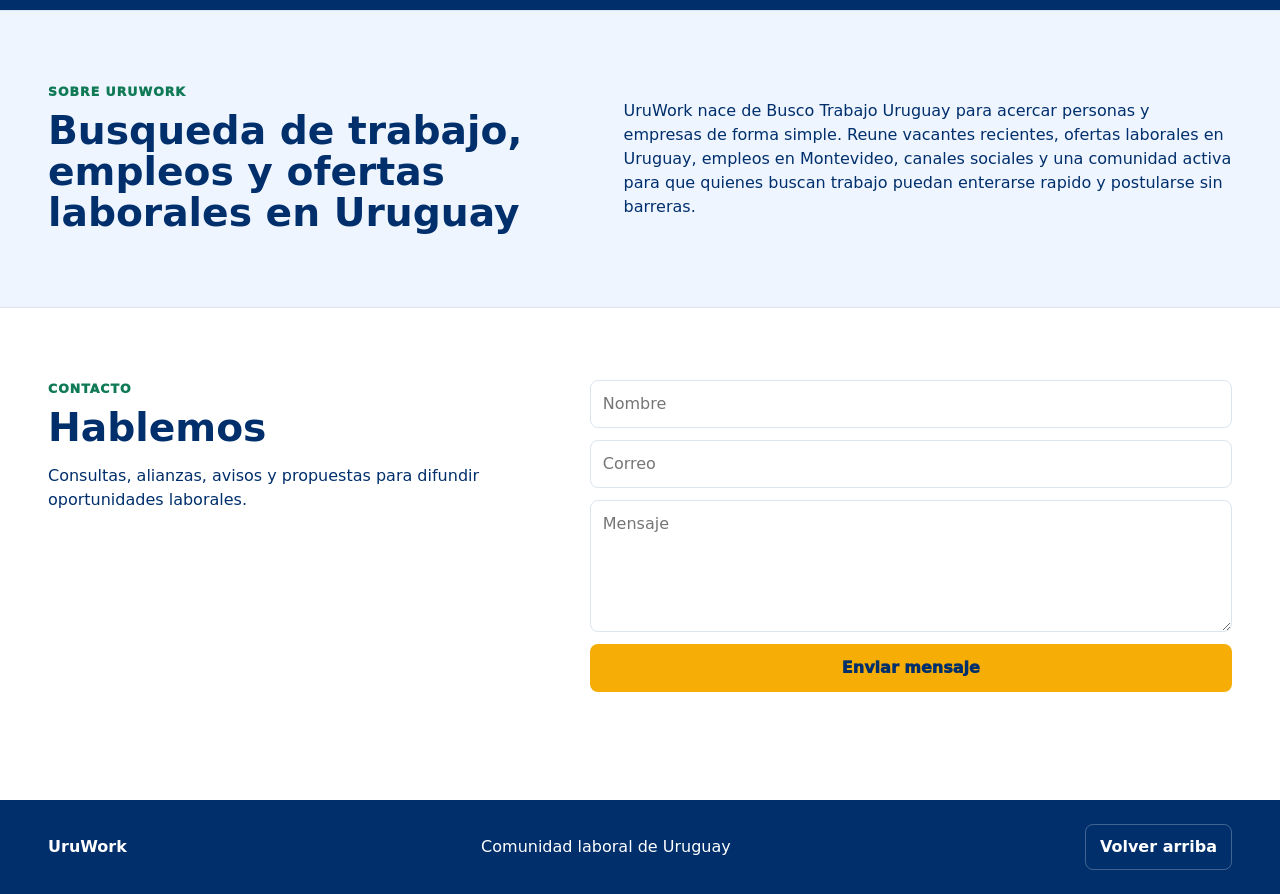
==== commit 252dab72: "Add company CV guide" ====
--- a/hosting-app/index.html
+++ b/hosting-app/index.html
@@ -57,6 +57,7 @@
       <button class="nav-toggle" id="navToggle" aria-label="Abrir menu" aria-expanded="false">☰</button>
       <nav class="main-nav" id="mainNav" aria-label="Navegacion principal">
         <a href="#inicio">Inicio</a>
+        <a href="#guia-empresas">Empresas CV</a>
         <a href="#empresas">Empresas</a>
         <a href="#sobre">Sobre UruWork</a>
         <a href="#contacto">Contacto</a>
@@ -144,6 +145,46 @@
       </section>
 
       <section class="detail-view" id="jobDetail" hidden></section>
+
+      <section class="company-guide-section" id="guia-empresas">
+        <div class="section-heading company-guide-heading">
+          <div>
+            <p class="eyebrow">Guia de postulacion directa</p>
+            <h2>Empresas donde podes presentar tu CV</h2>
+          </div>
+          <span id="companyGuideCount">0 empresas</span>
+        </div>
+        <p class="company-guide-intro">
+          Encontrá empresas donde podés presentar tu currículum directamente a través de sus canales oficiales.
+          Utilizá los filtros para buscar por rubro y elegí aquellas que coincidan con tu experiencia e intereses.
+        </p>
+        <div class="company-guide-alerts">
+          <p>
+            La presencia de una empresa en esta guía no significa que actualmente tenga vacantes abiertas.
+            Uruwork reúne y facilita el acceso a canales públicos de postulación, pero no participa en los
+            procesos de selección ni garantiza una respuesta.
+          </p>
+          <p>
+            Nunca pagues para postularte a un empleo. Verificá que cualquier comunicación posterior provenga de
+            un canal oficial de la empresa.
+          </p>
+        </div>
+        <div class="company-guide-tools" aria-label="Buscar empresas para presentar CV">
+          <div class="search-box">
+            <label for="companySearchInput">Buscar empresa</label>
+            <div class="search-row">
+              <input id="companySearchInput" type="search" placeholder="Nombre de empresa" />
+              <button id="clearCompanySearch" aria-label="Limpiar busqueda de empresas">×</button>
+            </div>
+          </div>
+          <div class="company-category-list" id="companyCategoryList" aria-label="Categorias de empresas"></div>
+        </div>
+        <div class="company-guide-grid" id="companyGuideGrid"></div>
+        <article class="empty-state company-empty-state" id="companyGuideEmpty" hidden>
+          <h3>No encontramos empresas con ese filtro</h3>
+          <p>Proba con otra palabra clave o elegi otra categoria.</p>
+        </article>
+      </section>
 
       <section class="form-section" id="empresas">
         <div>
@@ -305,6 +346,7 @@
       </section>
     </dialog>
 
-    <script src="./app-hosting.js?v=19"></script>
+    <script src="./companies-data.js?v=1"></script>
+    <script src="./app-hosting.js?v=20"></script>
   </body>
 </html>
--- a/hosting-app/styles.css
+++ b/hosting-app/styles.css
@@ -501,6 +501,146 @@
   padding: 32px;
   border: 1px dashed var(--line);
   background: var(--soft);
+}
+
+.company-guide-section {
+  padding: clamp(36px, 7vw, 72px) clamp(16px, 4vw, 48px);
+  border-top: 1px solid var(--line);
+  background: white;
+}
+
+.company-guide-heading {
+  margin-bottom: 14px;
+}
+
+.company-guide-intro {
+  max-width: 940px;
+  margin: 0 0 18px;
+  color: var(--muted);
+  font-size: 1.02rem;
+}
+
+.company-guide-alerts {
+  display: grid;
+  gap: 10px;
+  margin: 0 0 22px;
+}
+
+.company-guide-alerts p {
+  margin: 0;
+  padding: 14px 16px;
+  border-left: 4px solid var(--yellow);
+  background: var(--soft);
+  color: var(--ink);
+  font-weight: 750;
+}
+
+.company-guide-tools {
+  display: grid;
+  grid-template-columns: minmax(260px, 0.9fr) minmax(0, 1.1fr);
+  gap: 18px;
+  align-items: end;
+  margin-bottom: 22px;
+}
+
+.company-category-list {
+  display: grid;
+  grid-template-columns: repeat(2, minmax(0, 1fr));
+  gap: 8px;
+}
+
+.company-guide-grid {
+  display: grid;
+  grid-template-columns: repeat(3, minmax(0, 1fr));
+  gap: 16px;
+}
+
+.company-card {
+  display: grid;
+  gap: 12px;
+  align-content: start;
+  min-height: 300px;
+  padding: 16px;
+  border: 1px solid var(--line);
+  border-radius: 8px;
+  background: white;
+  box-shadow: 0 8px 24px rgba(17, 17, 17, 0.05);
+}
+
+.company-card-top,
+.company-card-meta,
+.company-card-actions {
+  display: flex;
+  flex-wrap: wrap;
+  align-items: center;
+  gap: 8px;
+}
+
+.company-card-top {
+  justify-content: space-between;
+}
+
+.company-card h3 {
+  margin: 0;
+  font-size: 1.25rem;
+  line-height: 1.15;
+}
+
+.company-card p {
+  margin: 0;
+  color: var(--muted);
+}
+
+.company-card-meta span,
+.company-date {
+  color: var(--muted);
+  font-size: 0.88rem;
+  font-weight: 800;
+}
+
+.company-status.verified {
+  background: #e9f7ef;
+  color: var(--green);
+}
+
+.company-status.review {
+  background: #fff4d8;
+  color: #8a5a00;
+}
+
+.company-status.unavailable {
+  background: #f4e7e7;
+  color: #a82020;
+}
+
+.company-card-actions {
+  margin-top: auto;
+}
+
+.company-card-actions a,
+.company-card-actions button {
+  min-height: 42px;
+  display: inline-flex;
+  align-items: center;
+  justify-content: center;
+  padding: 9px 12px;
+  border: 1px solid var(--ink);
+  border-radius: 8px;
+  background: var(--ink);
+  color: white;
+  font-weight: 900;
+  text-align: center;
+}
+
+.company-card-actions button:disabled {
+  border-color: var(--line);
+  background: var(--soft);
+  color: var(--muted);
+  cursor: not-allowed;
+}
+
+.company-empty-state {
+  margin-top: 16px;
 }
 
 .detail-view {
@@ -827,6 +967,7 @@
   .hero-feed,
   .content-shell,
   .detail-card,
+  .company-guide-tools,
   .form-section,
   .about-section,
   .contact-section {
@@ -854,6 +995,10 @@
   }
 
   .category-list {
+    grid-template-columns: repeat(2, minmax(0, 1fr));
+  }
+
+  .company-guide-grid {
     grid-template-columns: repeat(2, minmax(0, 1fr));
   }
 }
@@ -878,6 +1023,20 @@
 
   .category-list {
     grid-template-columns: 1fr;
+  }
+
+  .company-category-list,
+  .company-guide-grid {
+    grid-template-columns: 1fr;
+  }
+
+  .company-card {
+    min-height: 0;
+  }
+
+  .company-card-actions a,
+  .company-card-actions button {
+    width: 100%;
   }
 
   .section-heading {
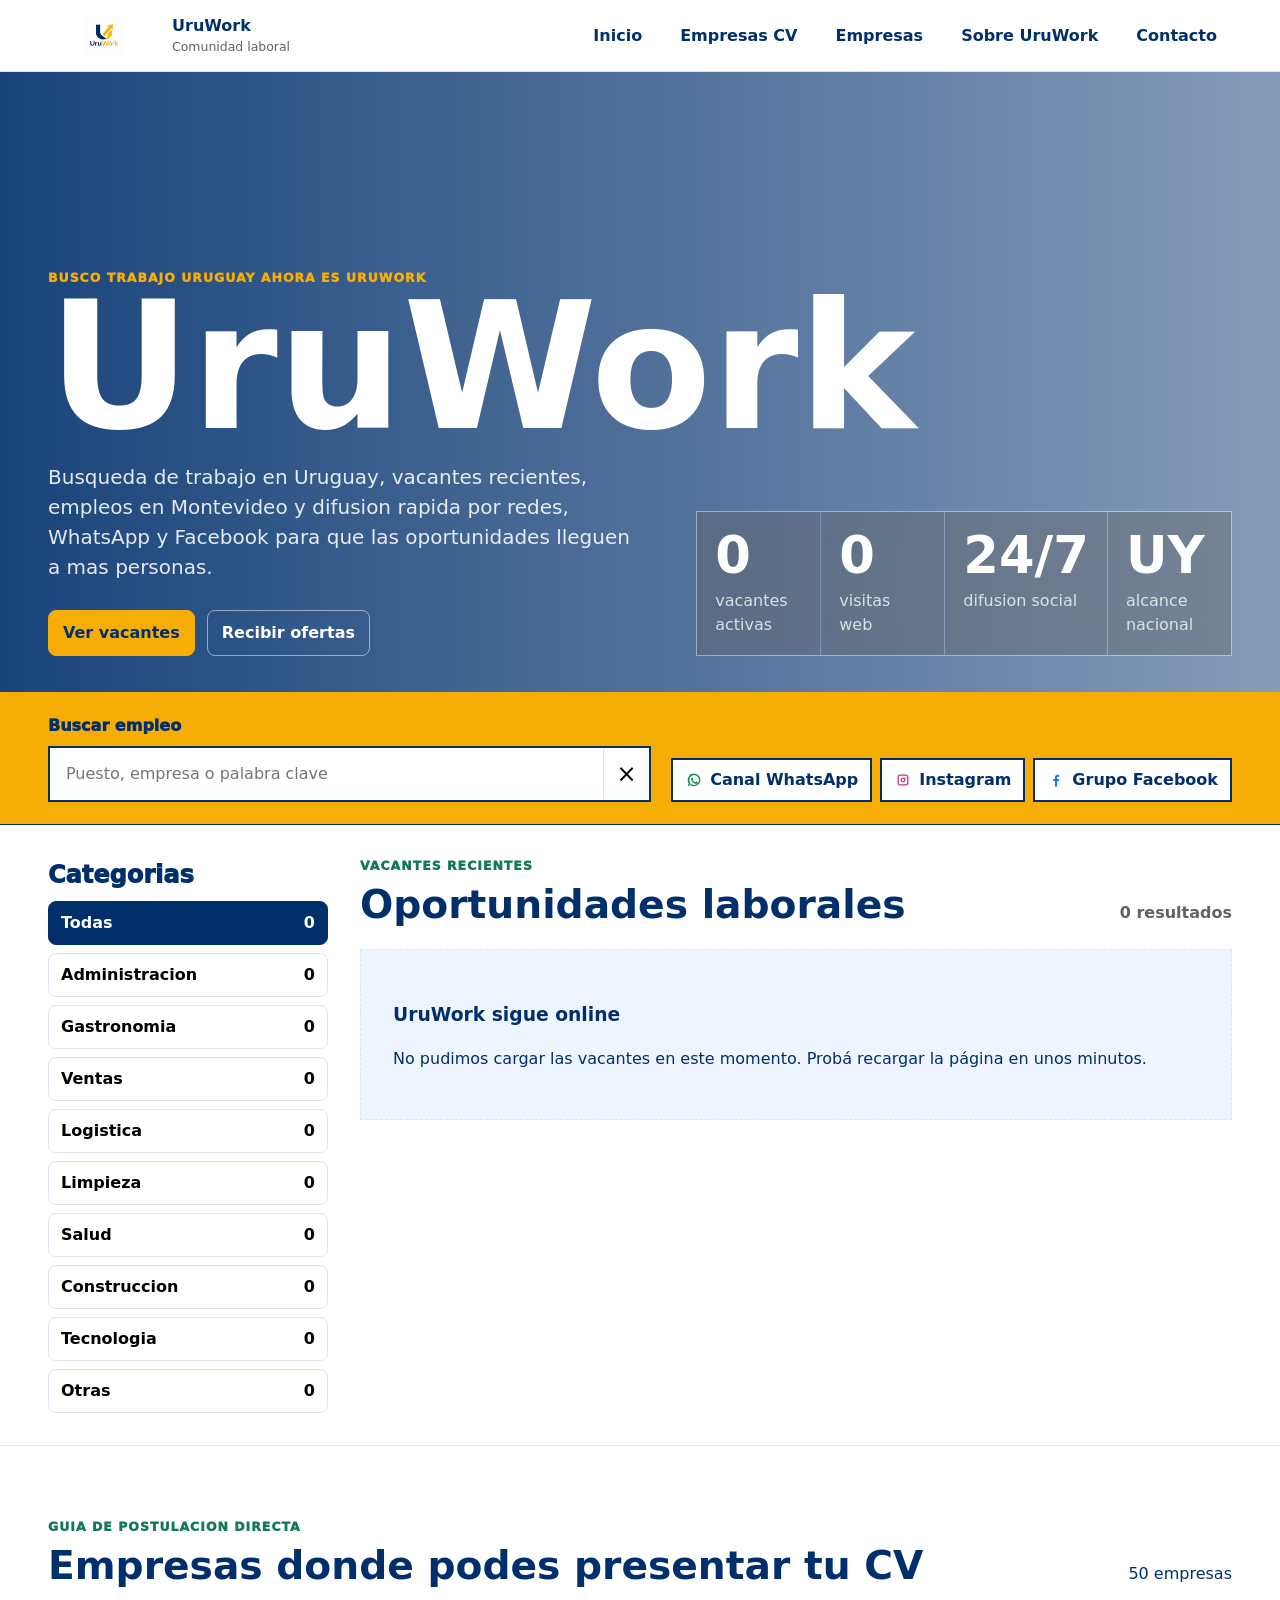
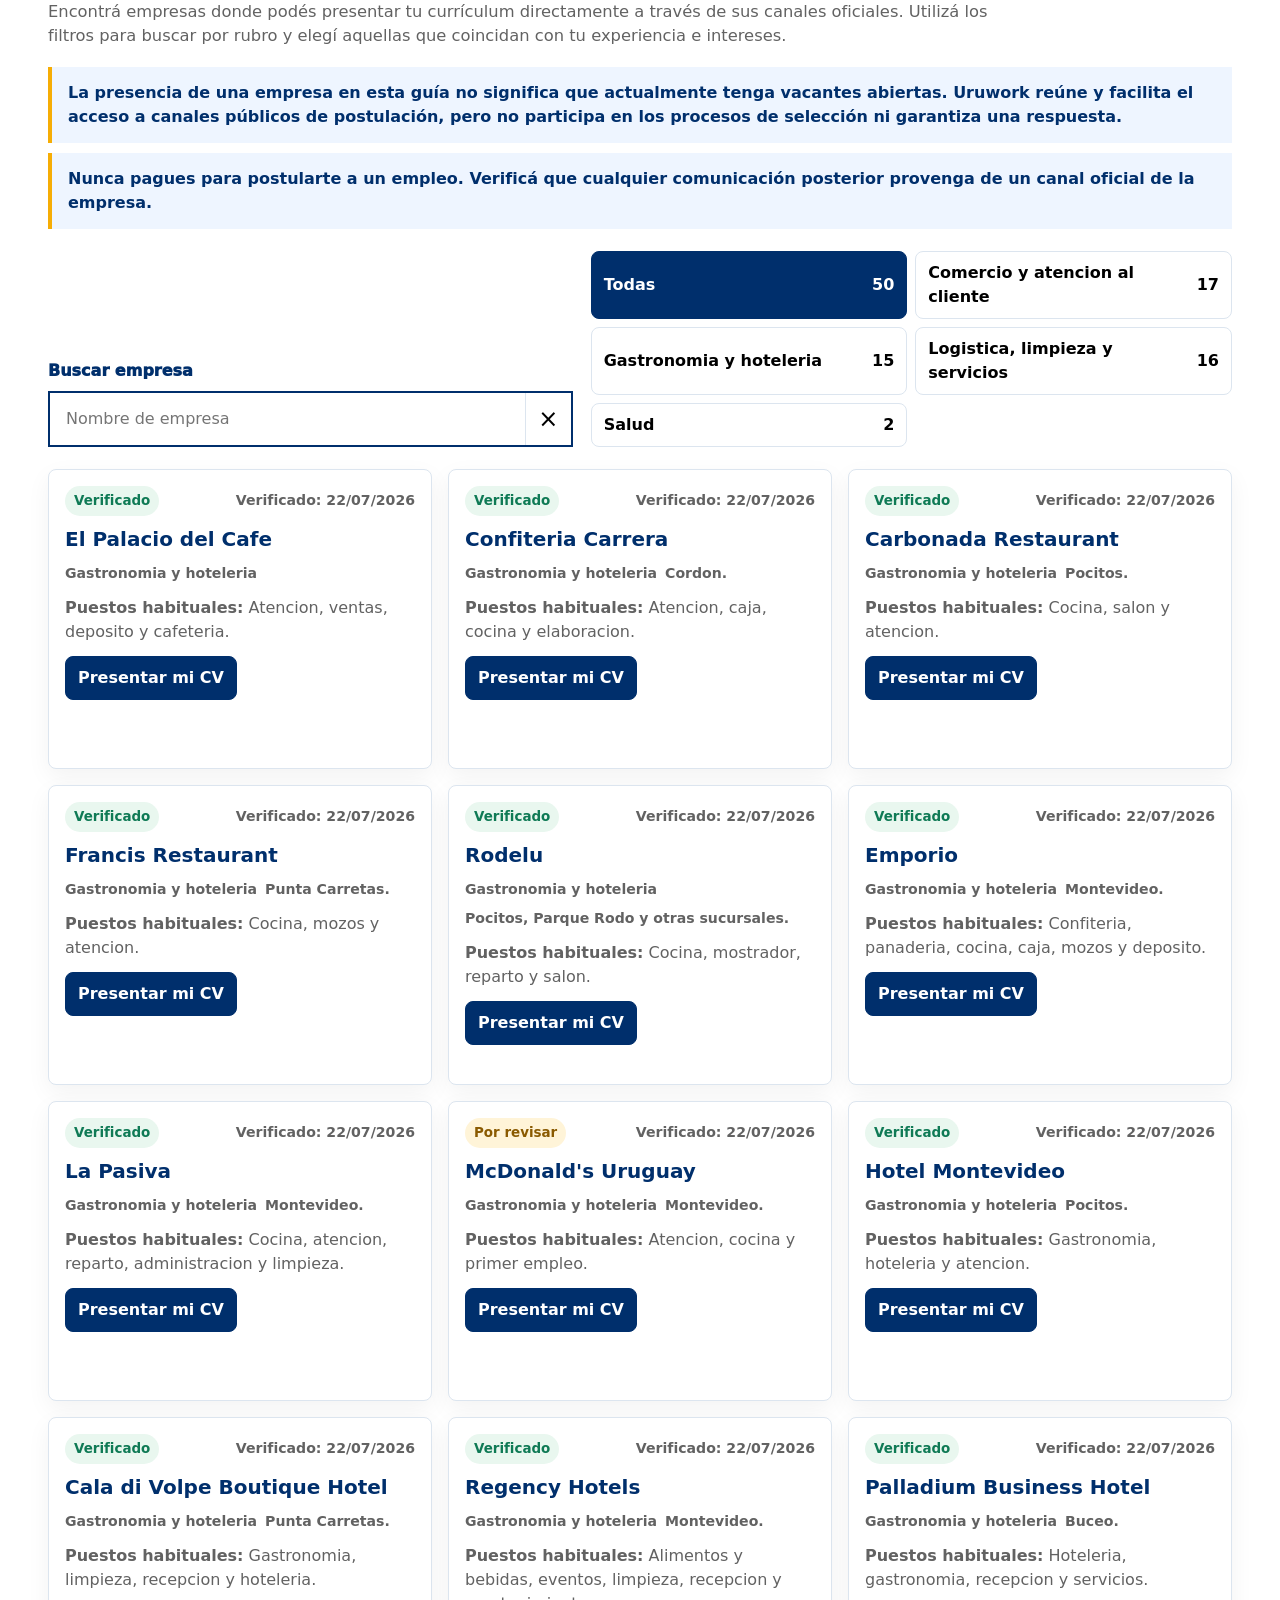
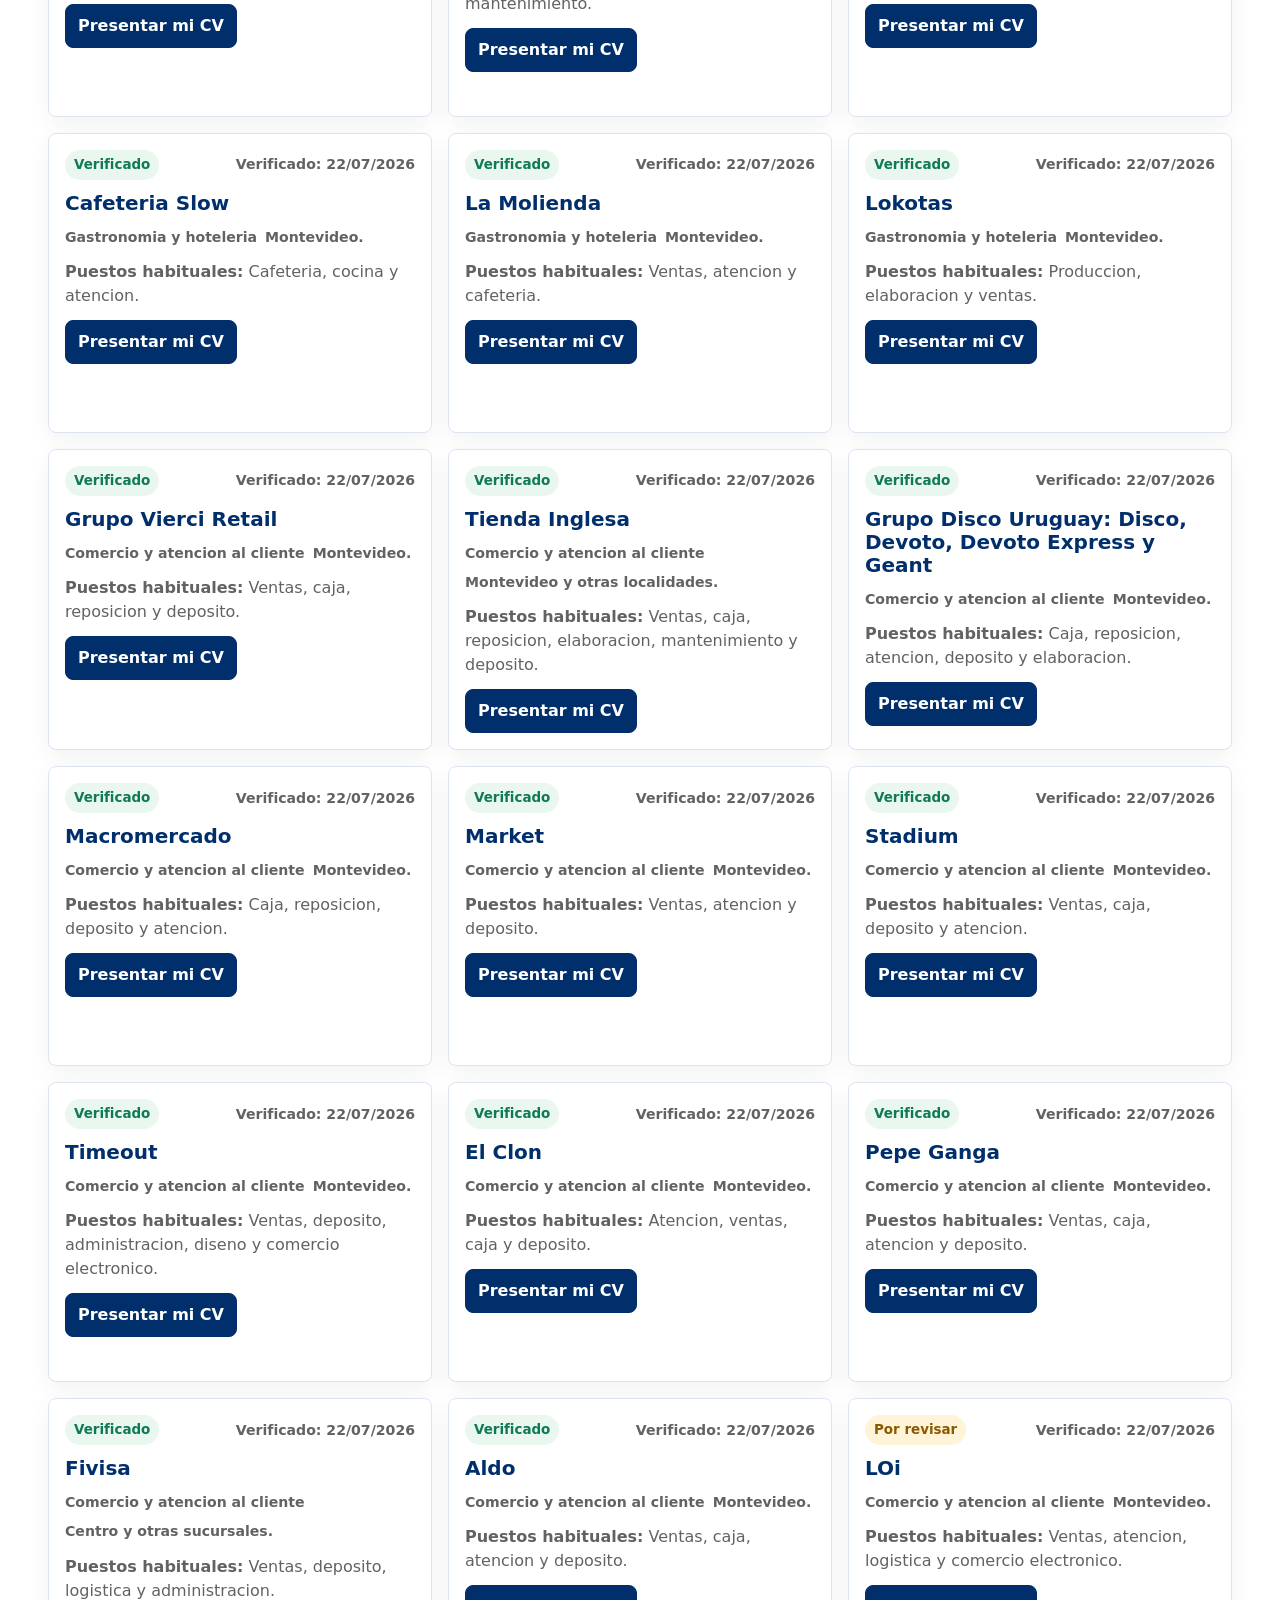
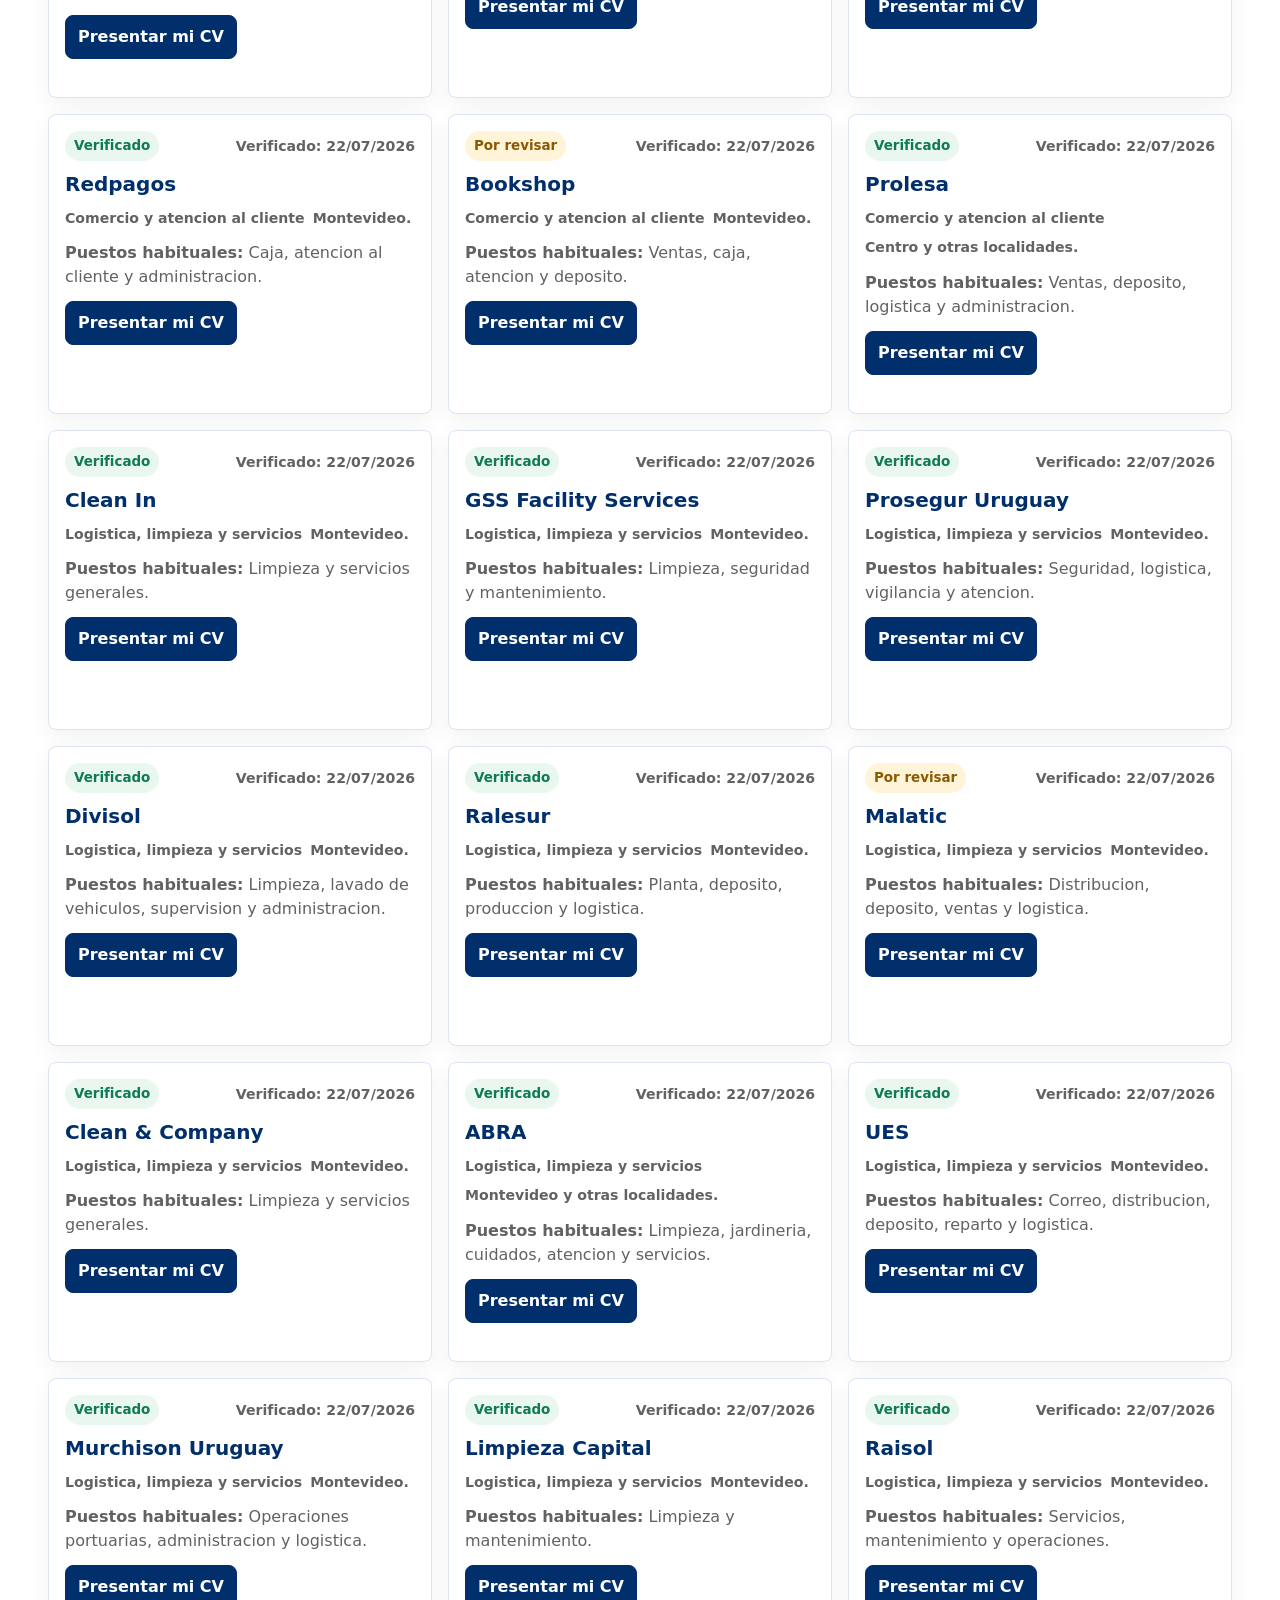
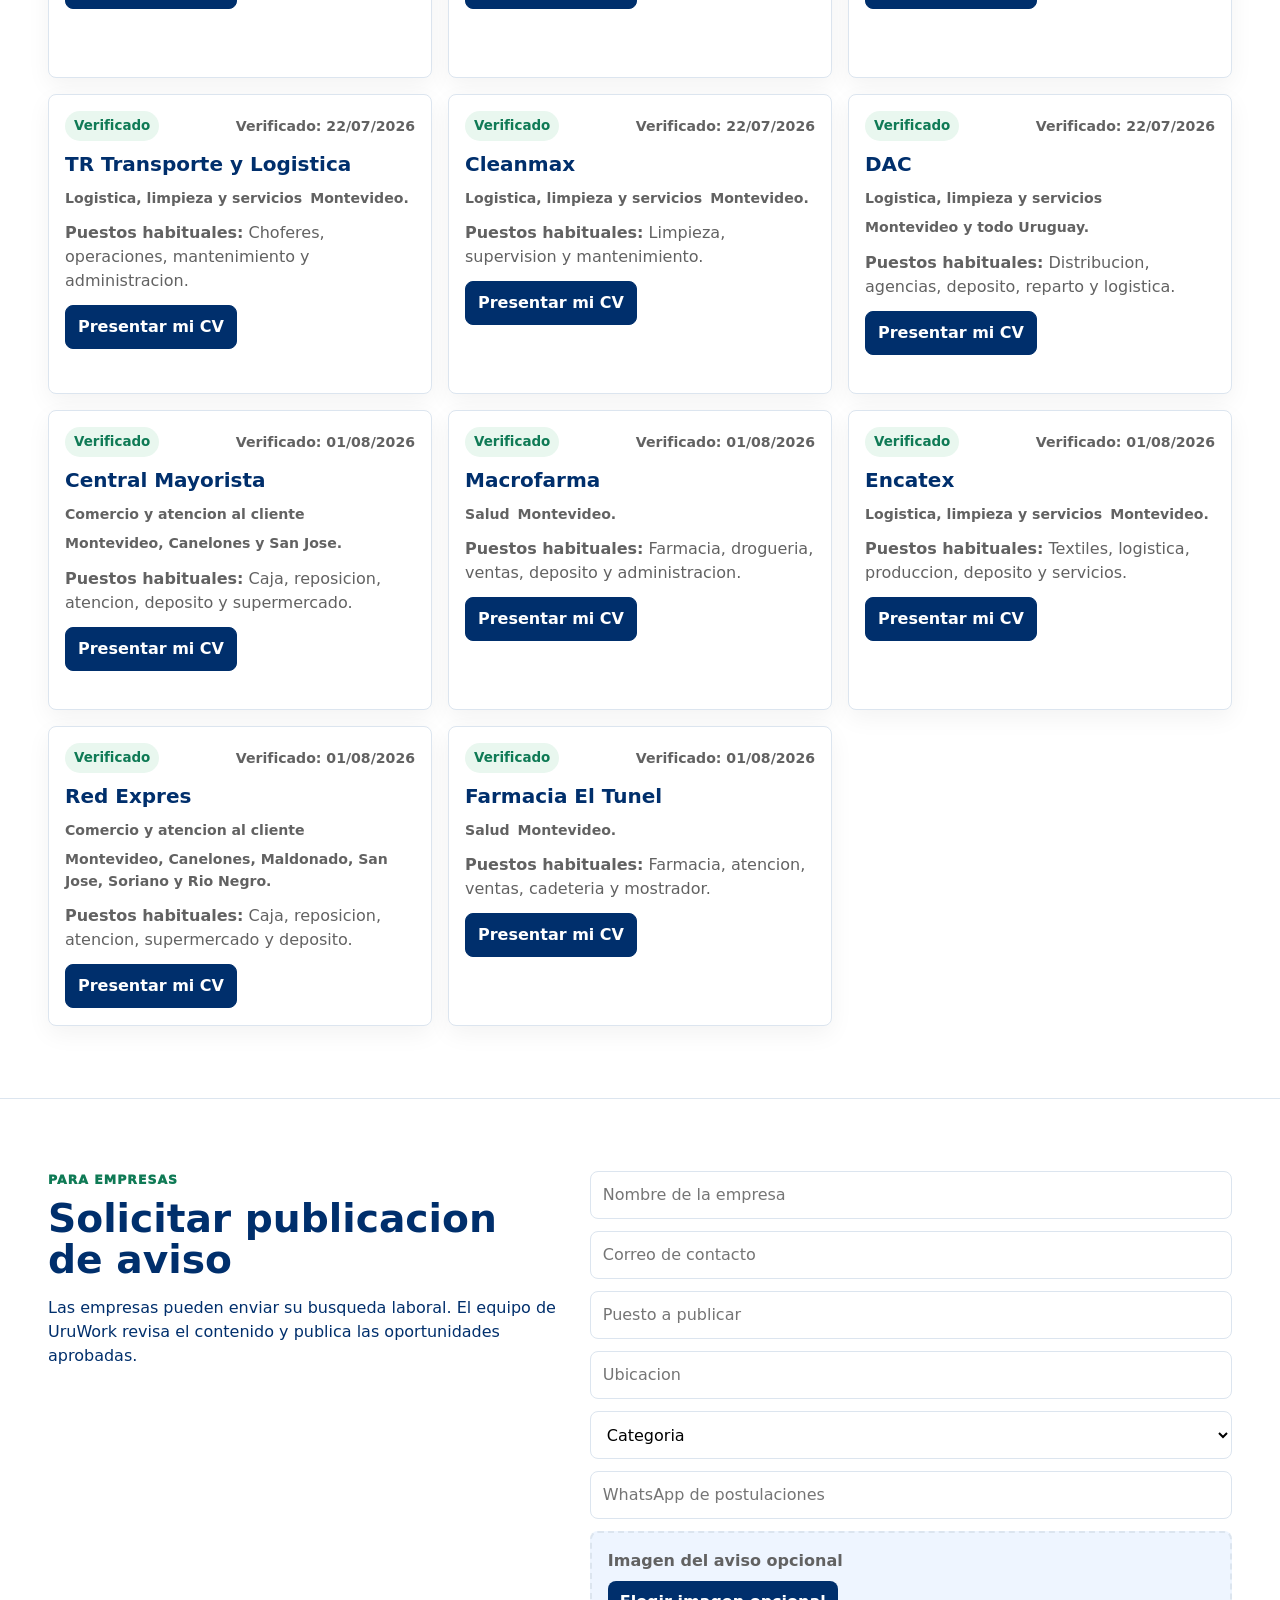
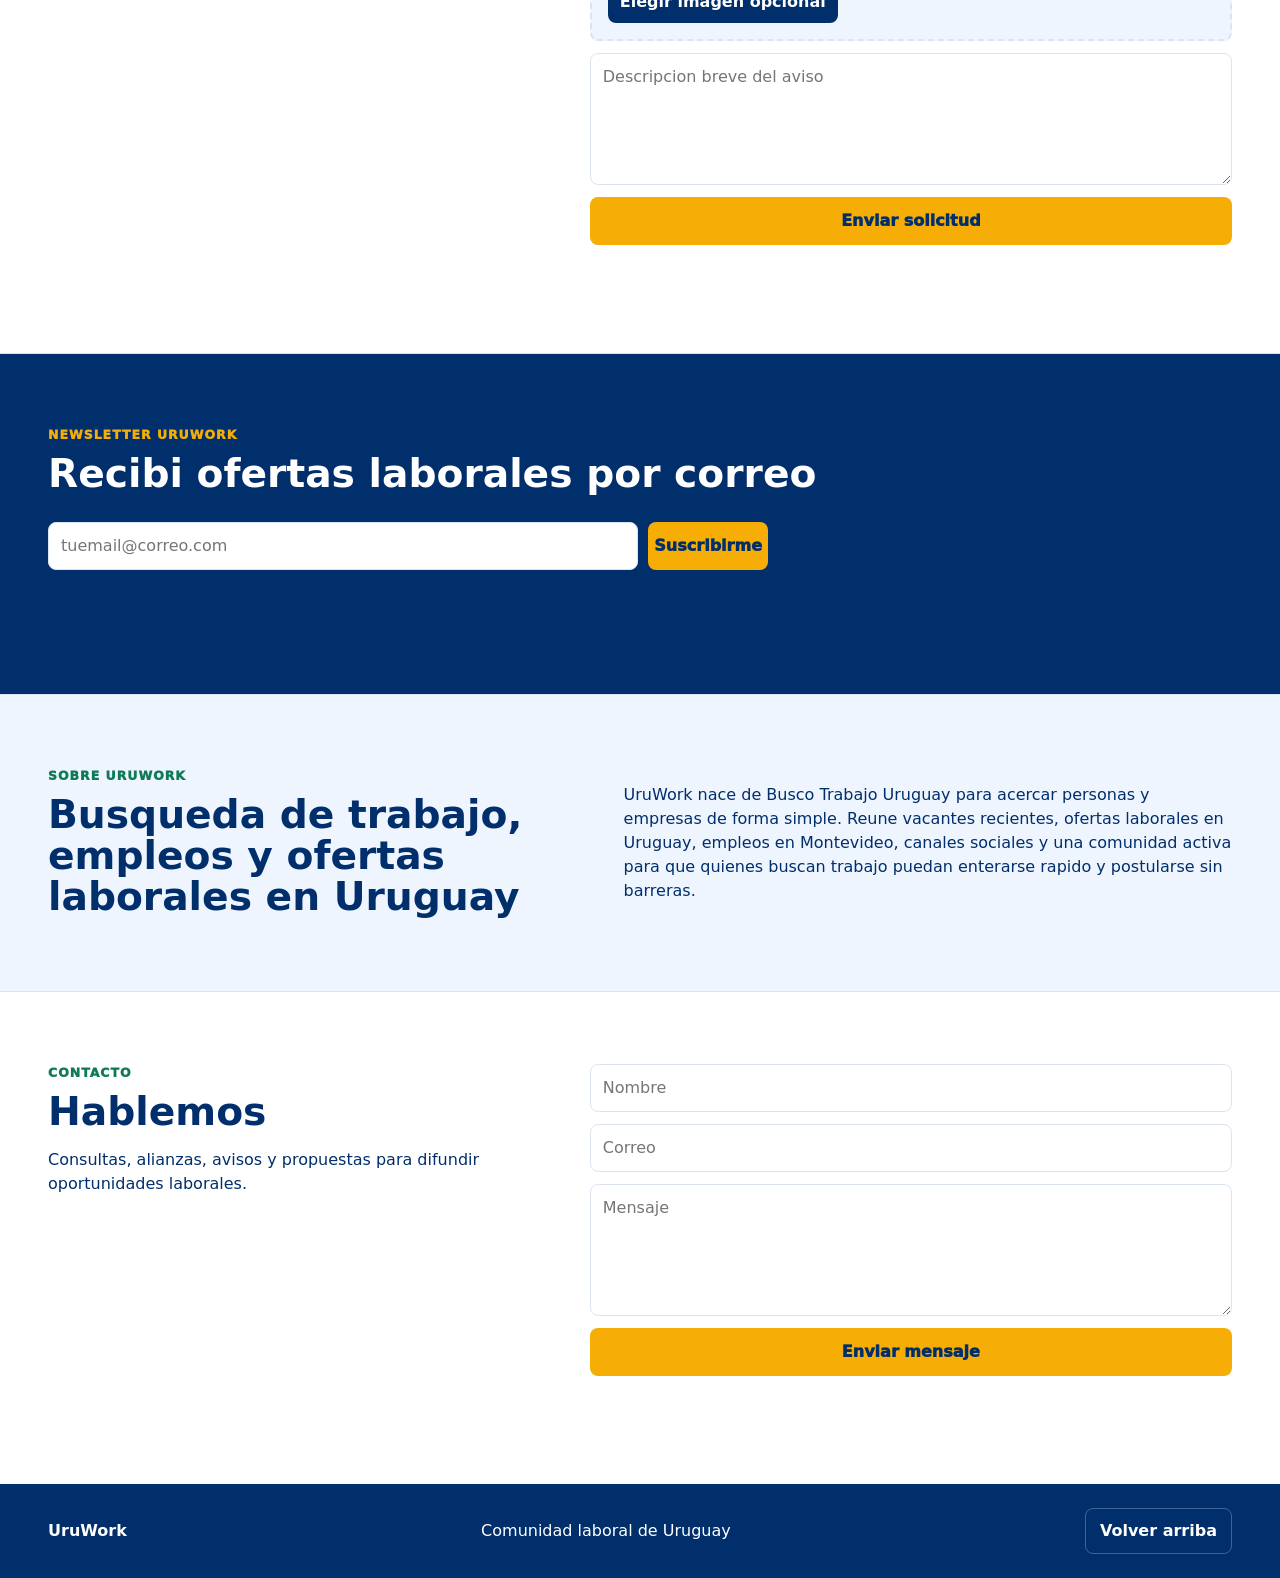
==== commit ec5f7366: "Add August company guide entries" ====
--- a/hosting-app/index.html
+++ b/hosting-app/index.html
@@ -346,7 +346,7 @@
       </section>
     </dialog>
 
-    <script src="./companies-data.js?v=1"></script>
+    <script src="./companies-data.js?v=2"></script>
     <script src="./app-hosting.js?v=20"></script>
   </body>
 </html>
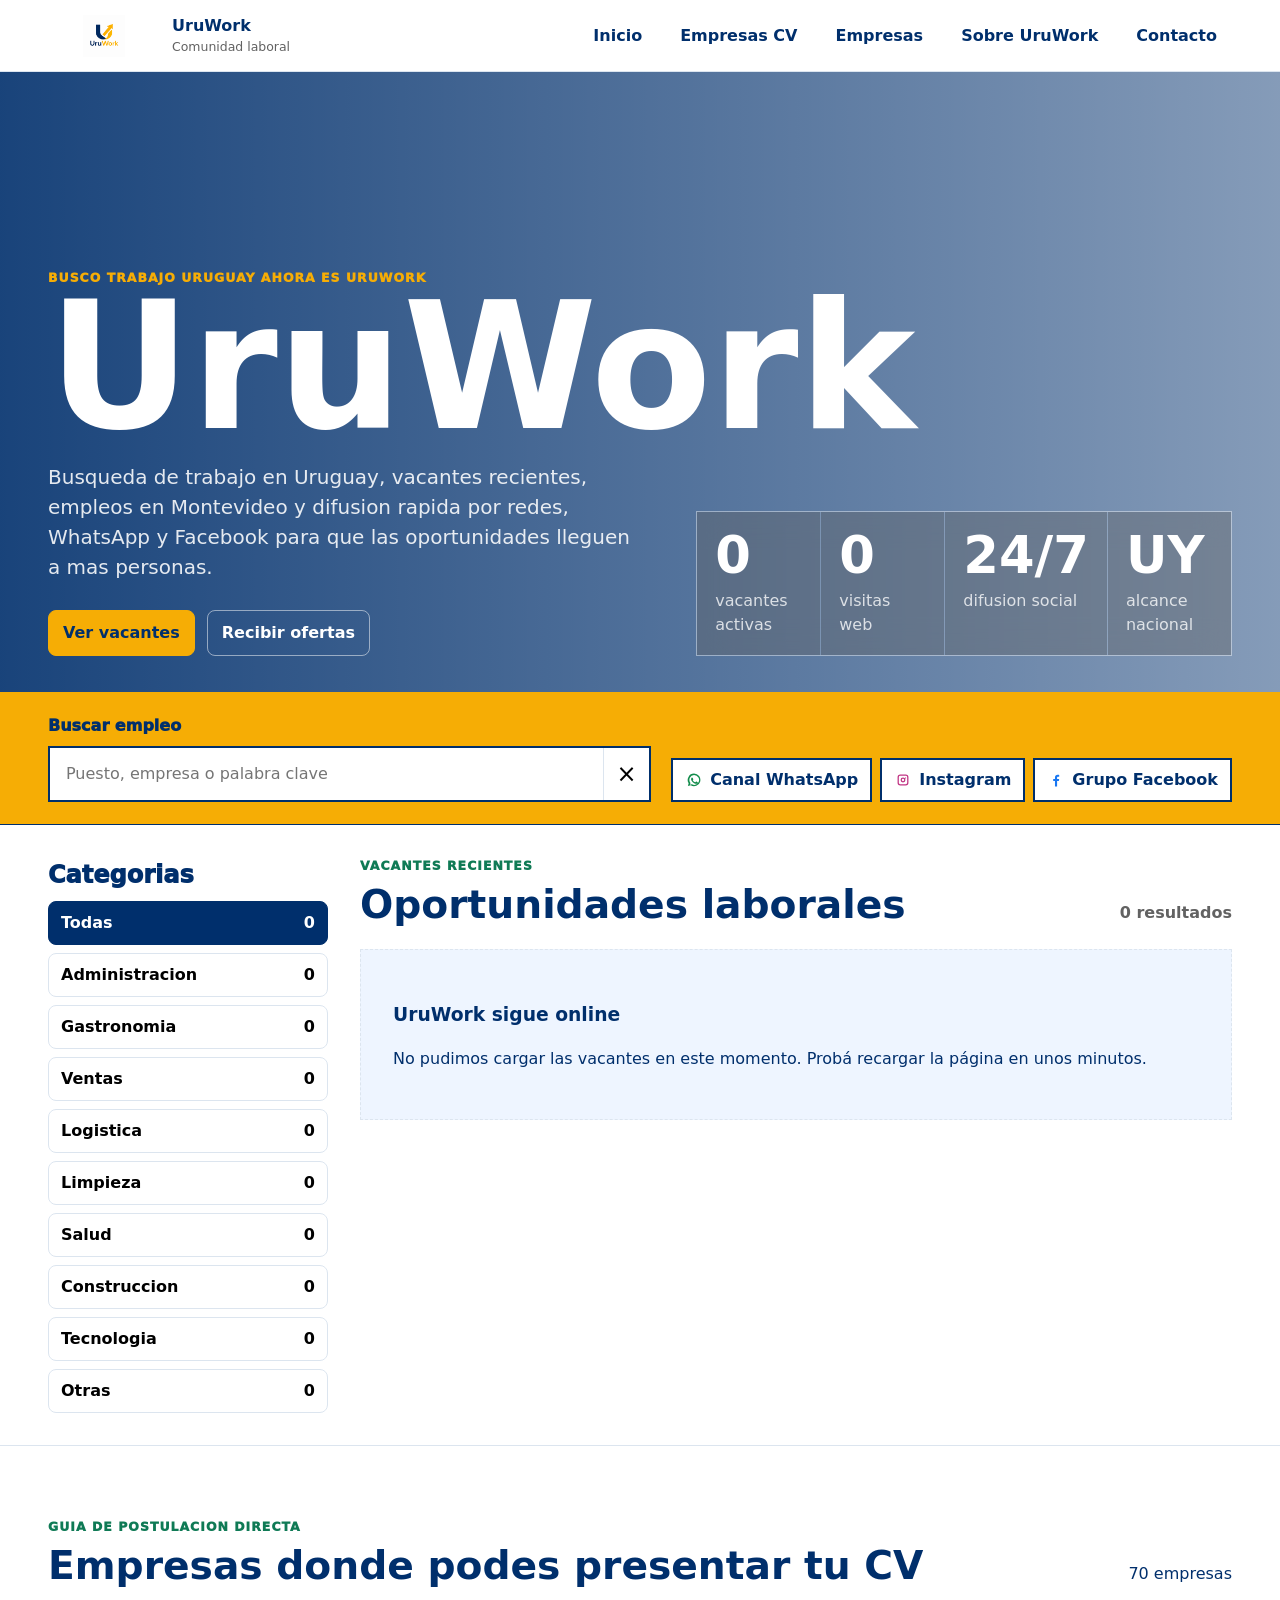
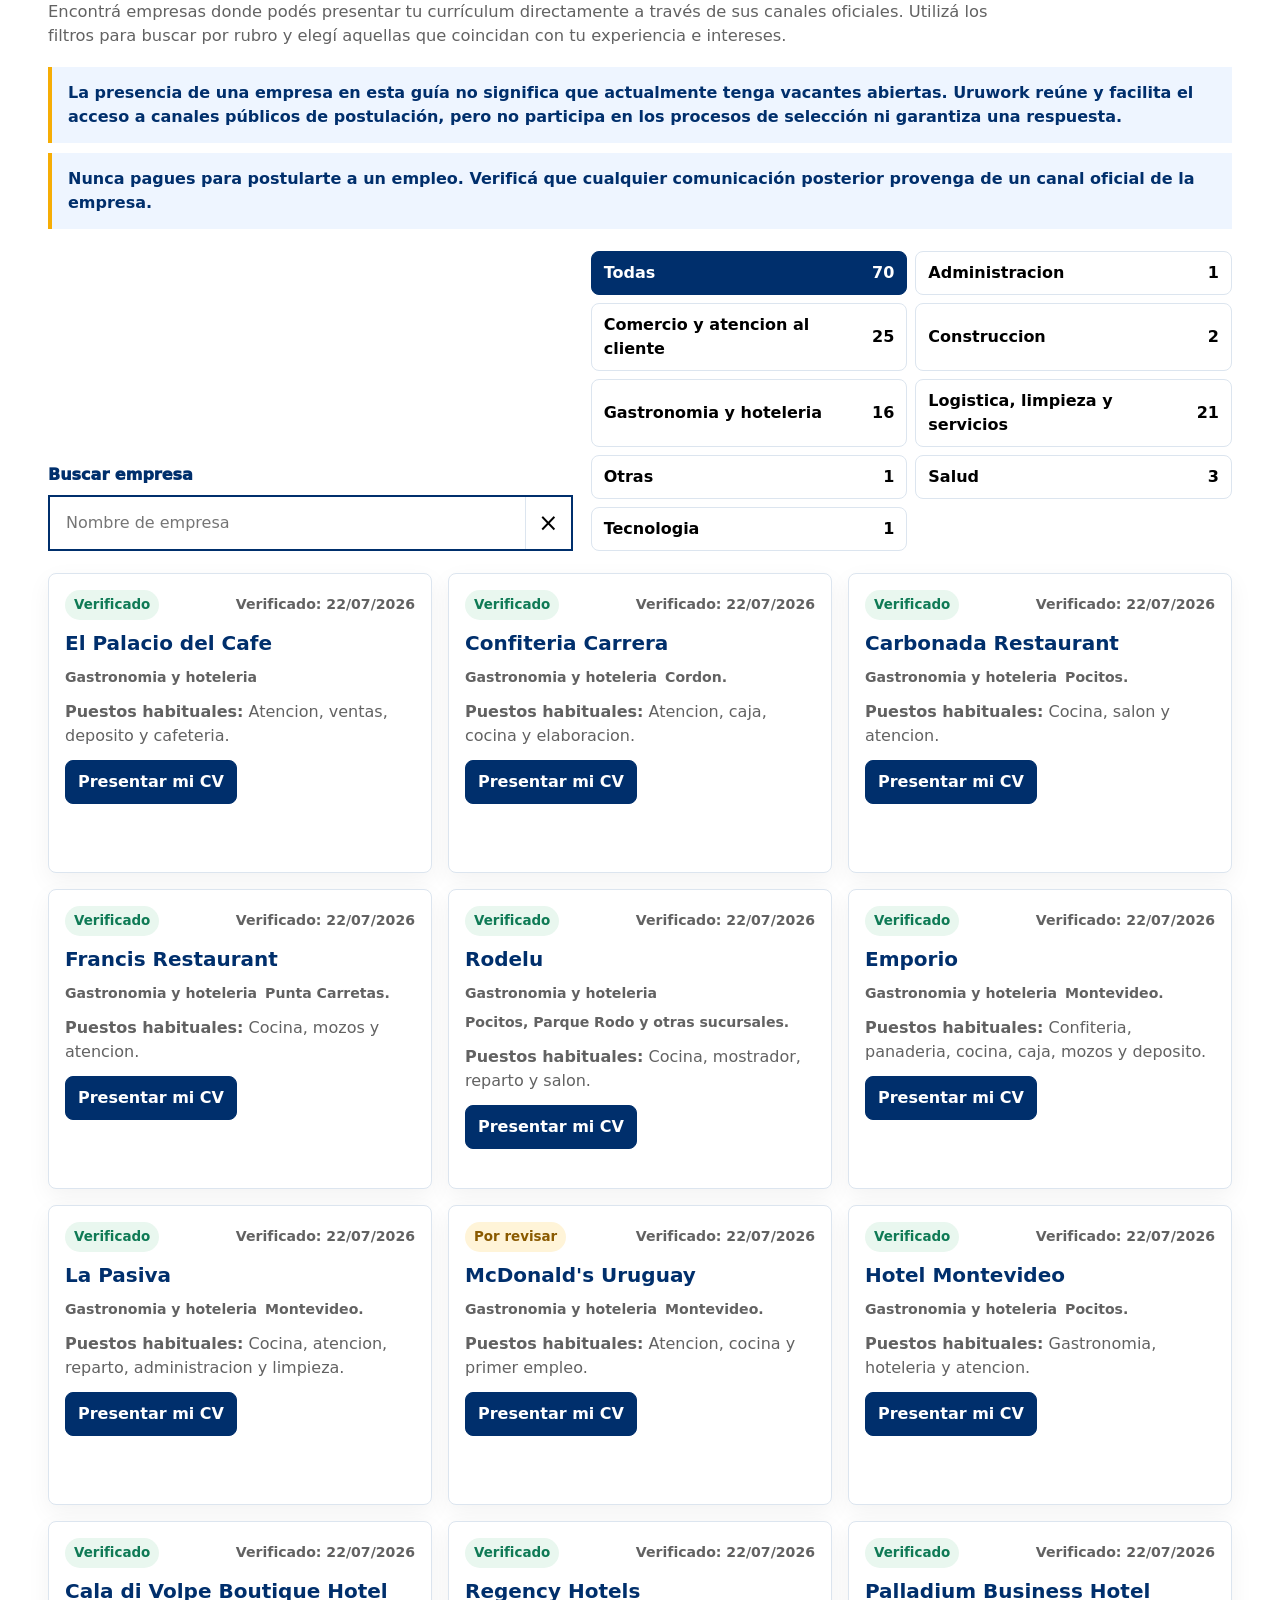
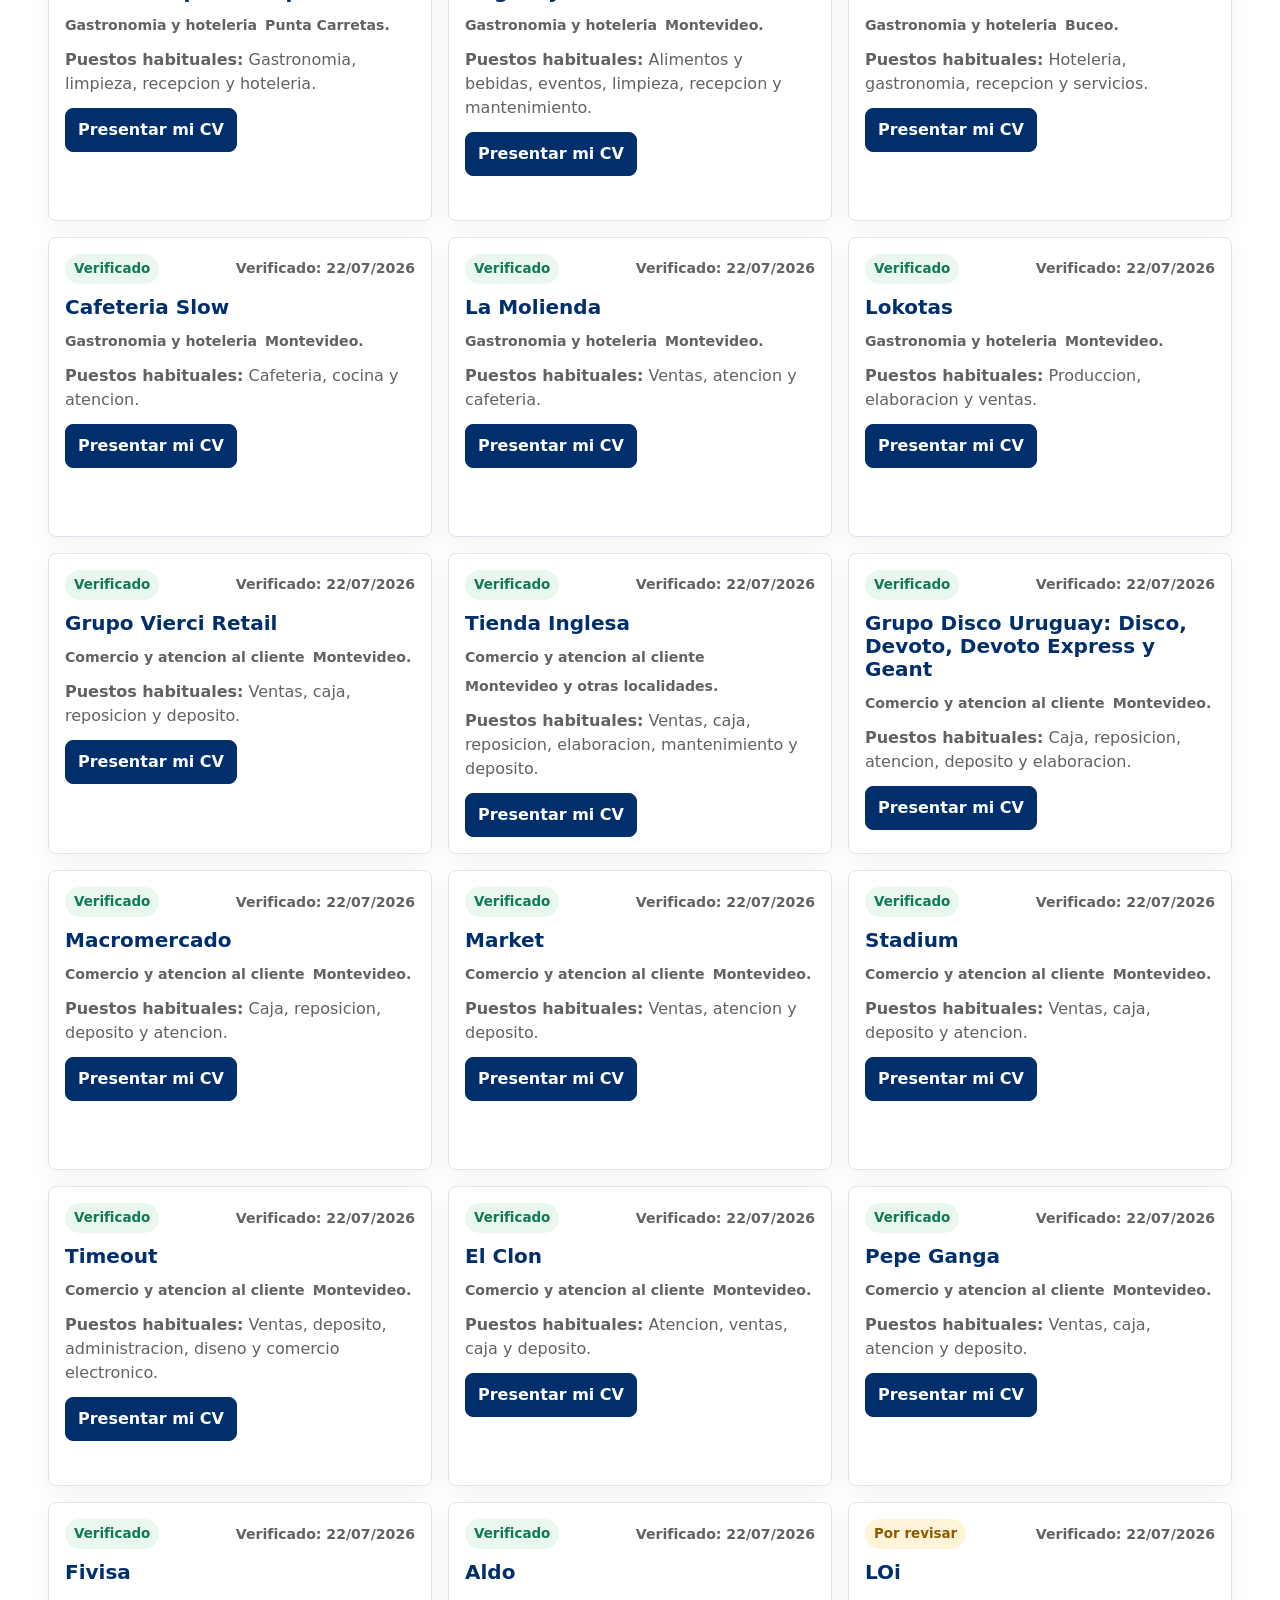
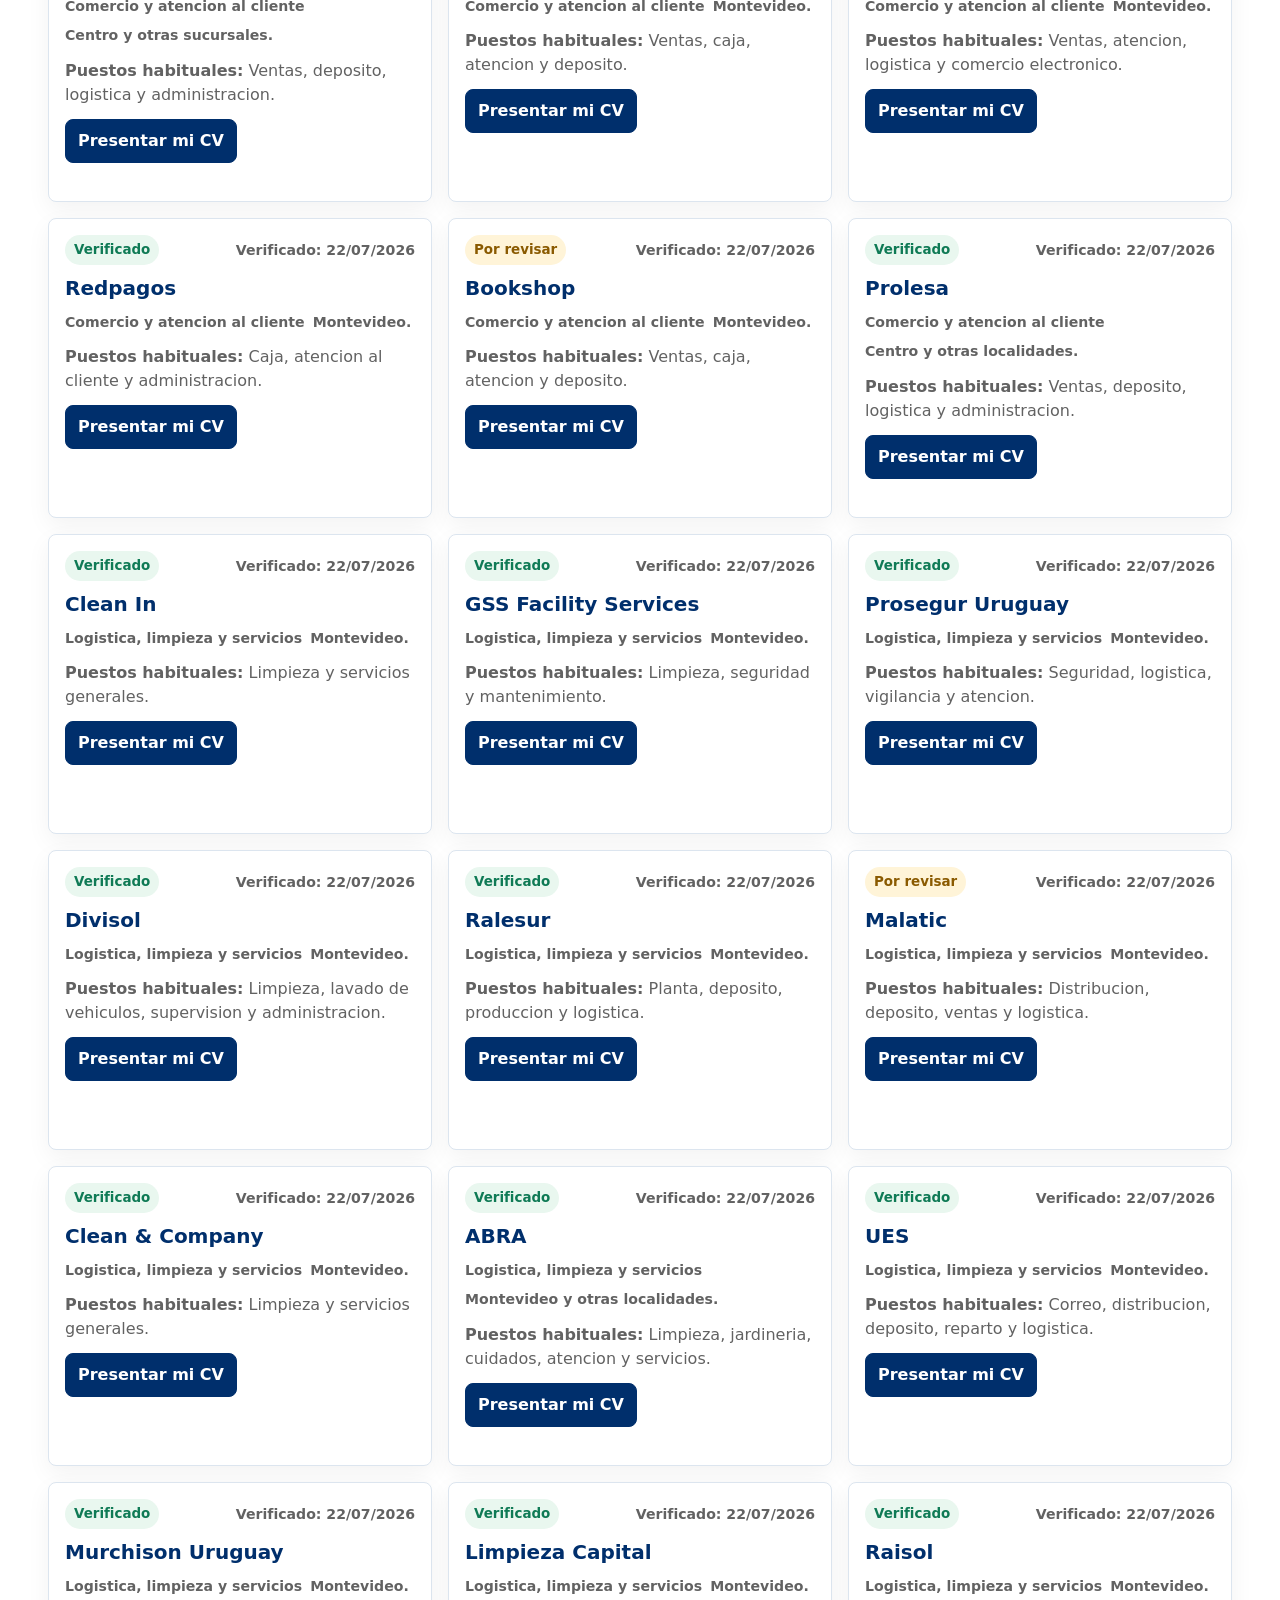
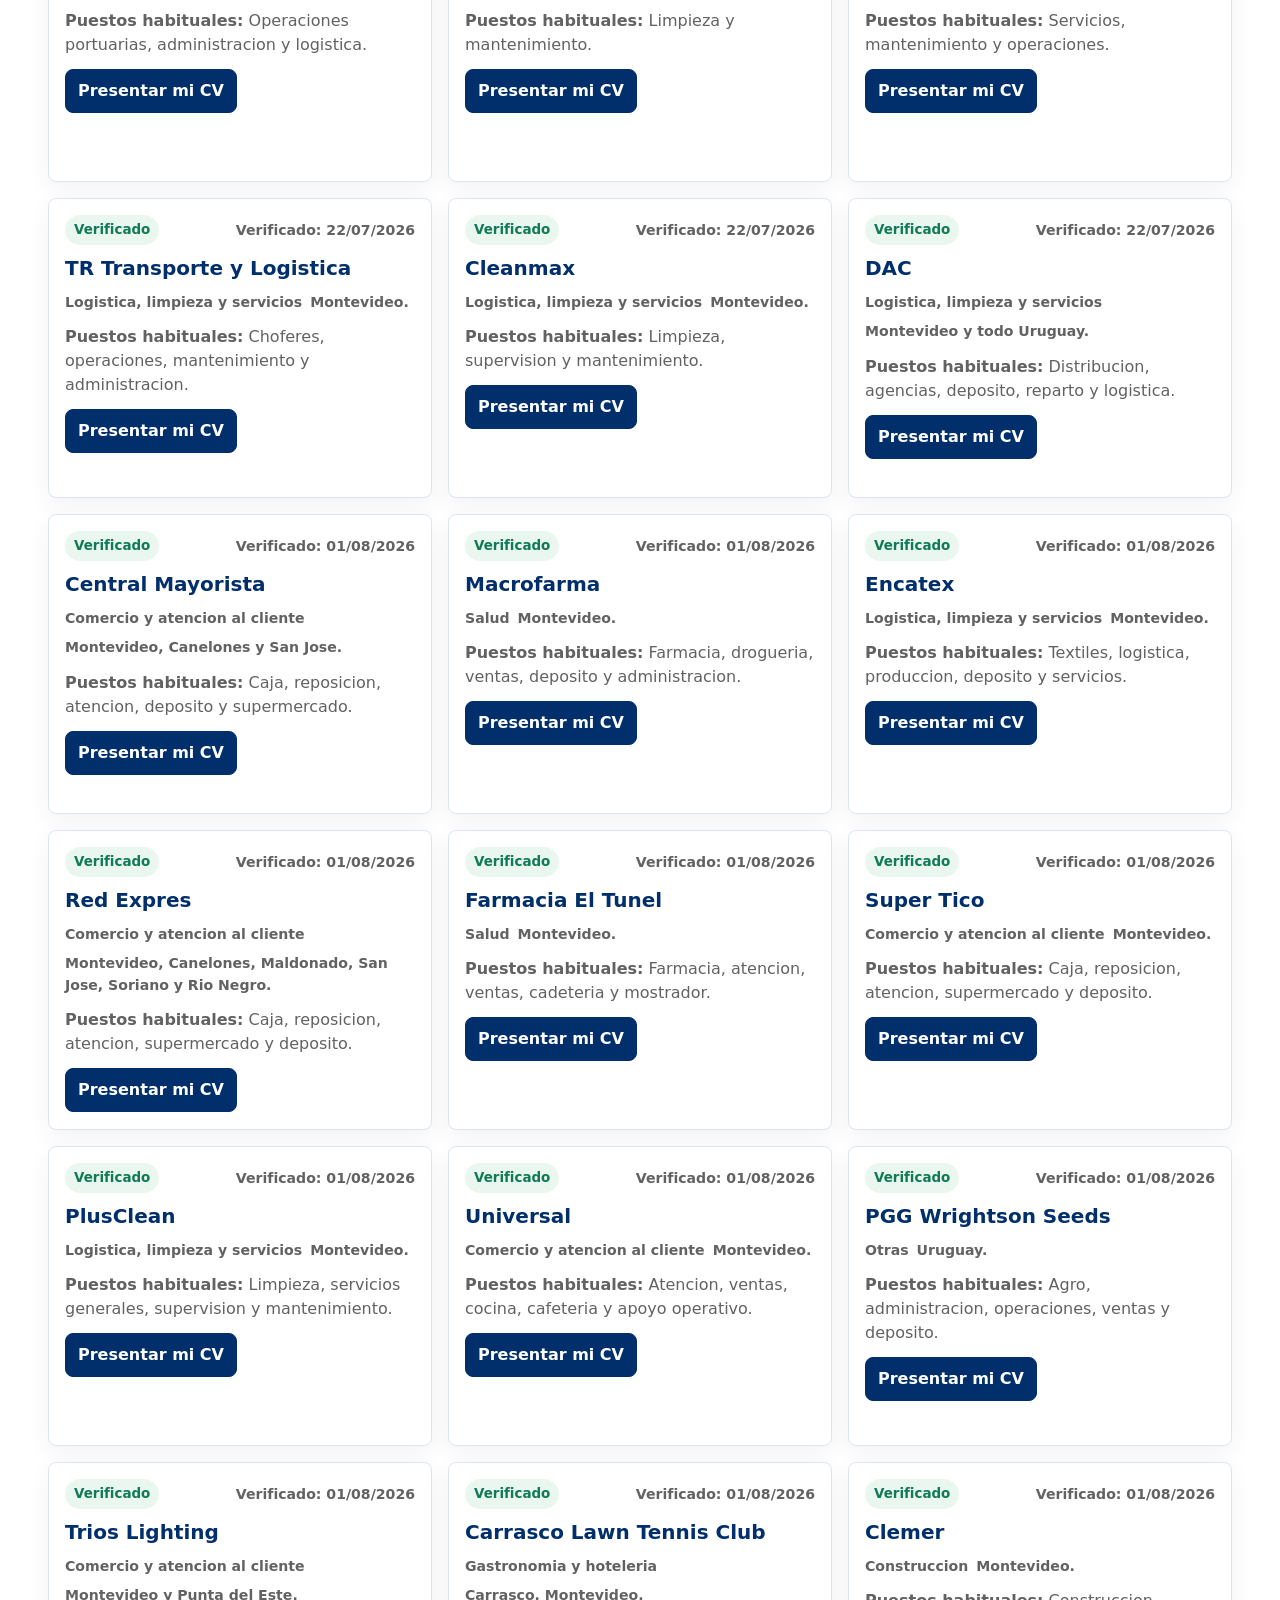
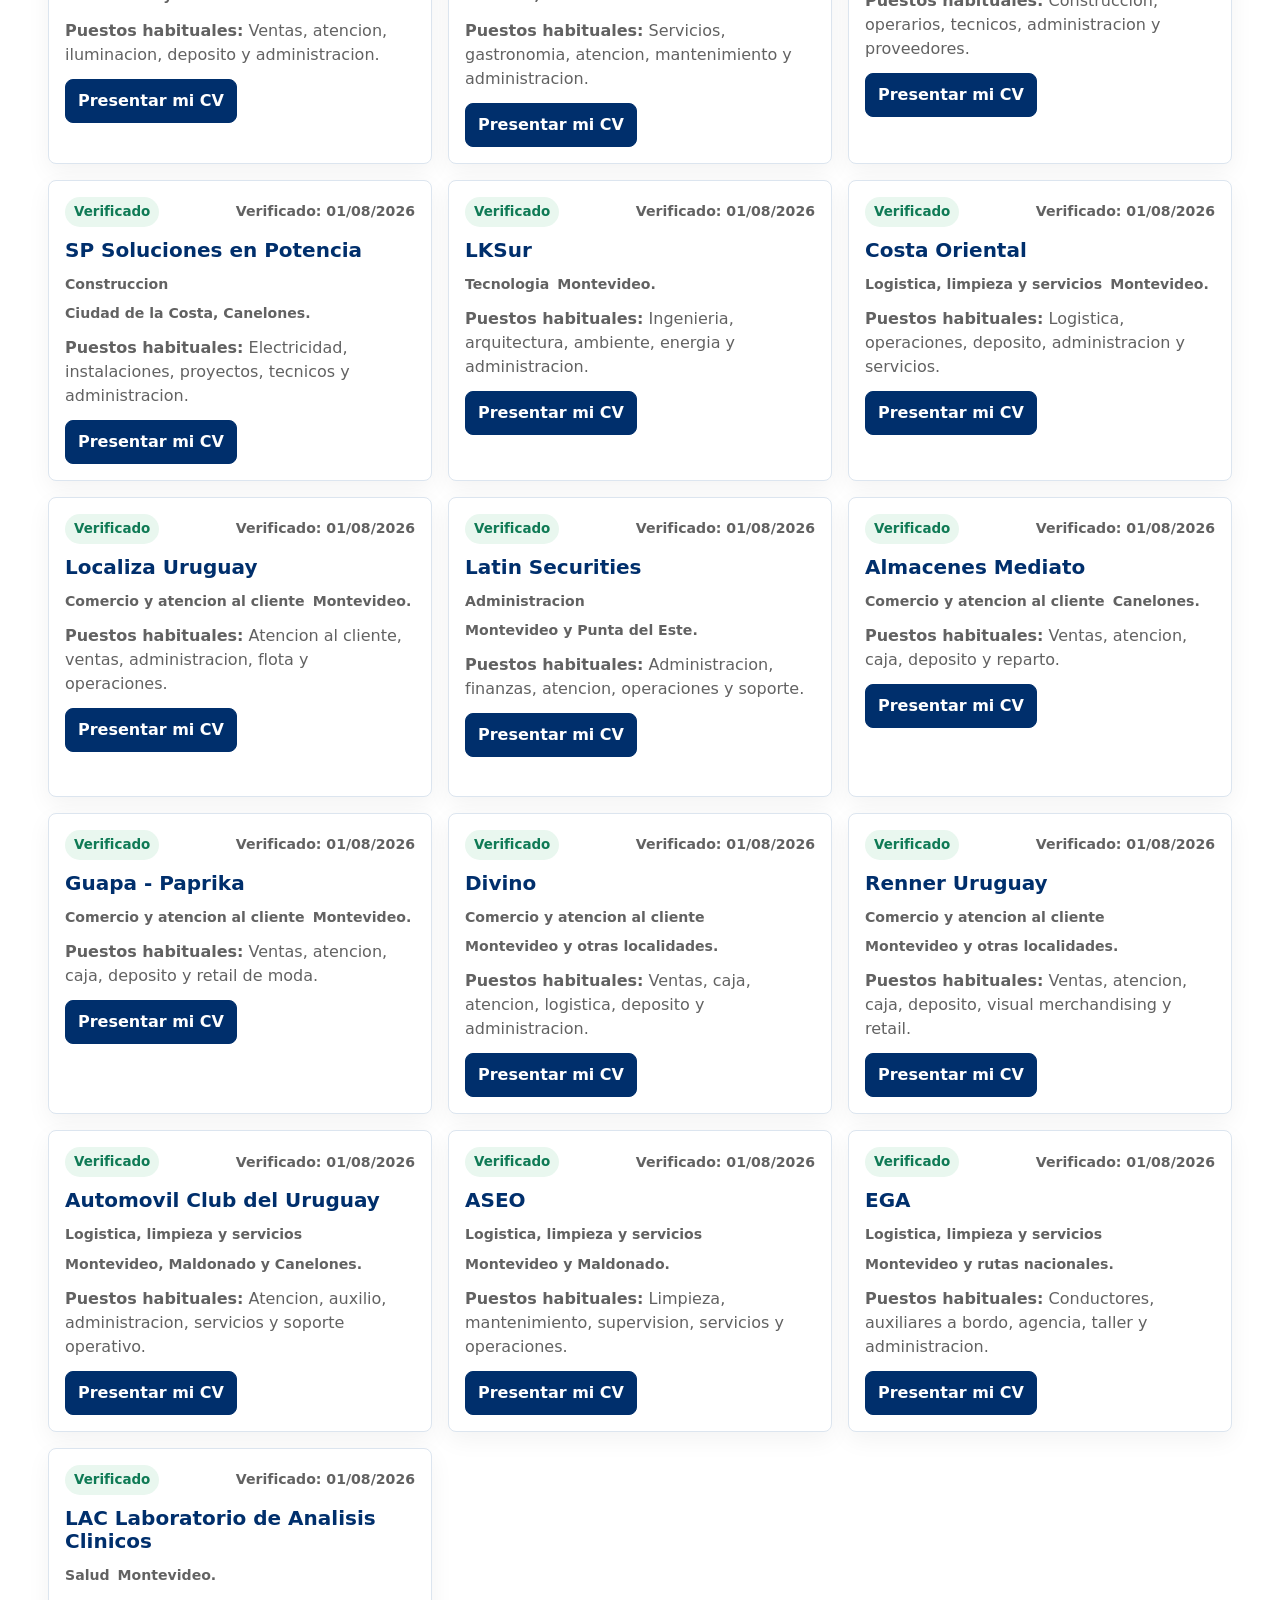
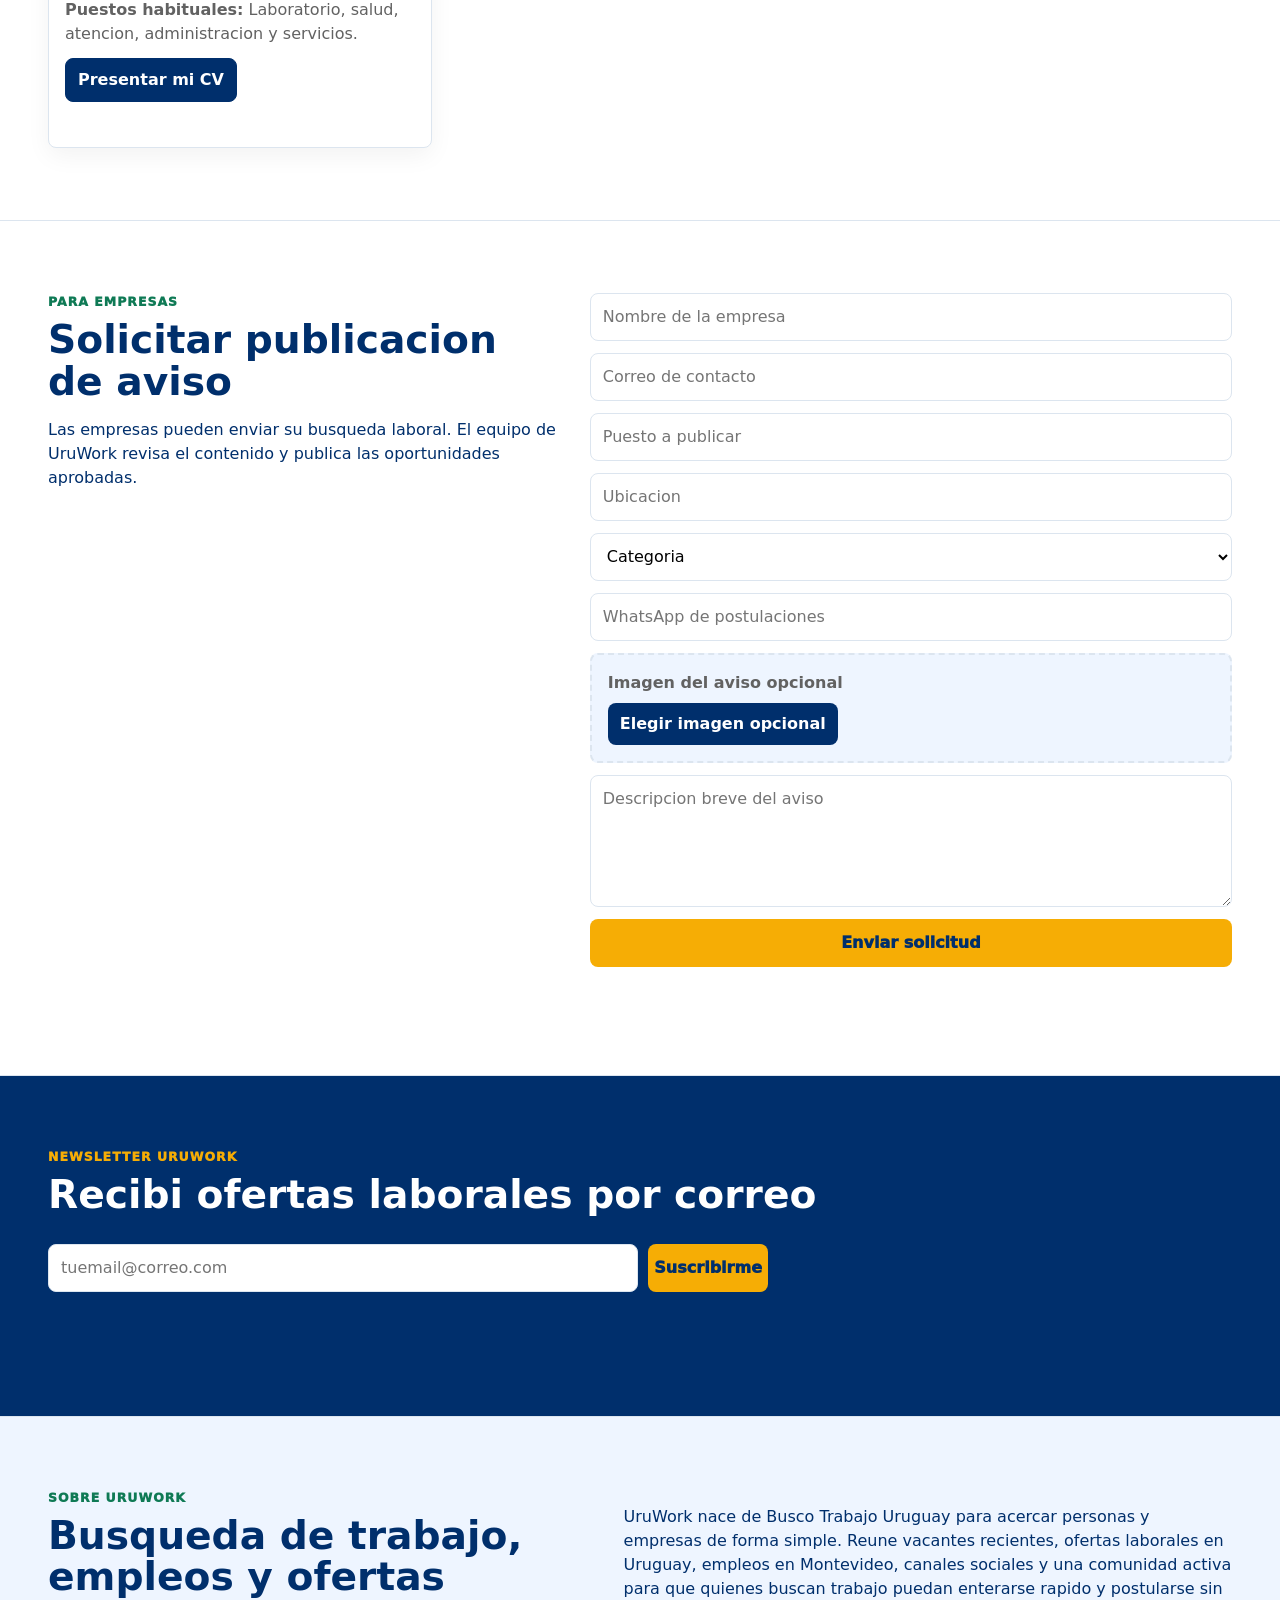
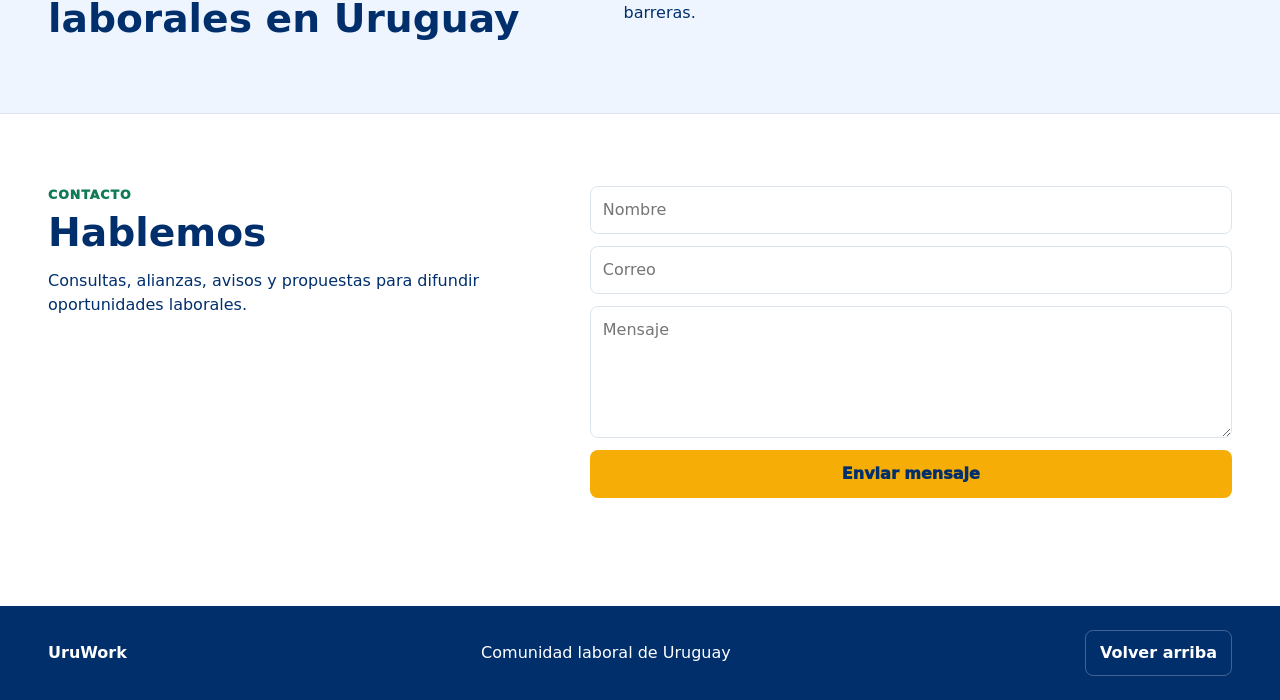
==== commit dd6654d2: "Add 20 more company guide entries" ====
--- a/hosting-app/index.html
+++ b/hosting-app/index.html
@@ -346,7 +346,7 @@
       </section>
     </dialog>
 
-    <script src="./companies-data.js?v=2"></script>
+    <script src="./companies-data.js?v=3"></script>
     <script src="./app-hosting.js?v=20"></script>
   </body>
 </html>
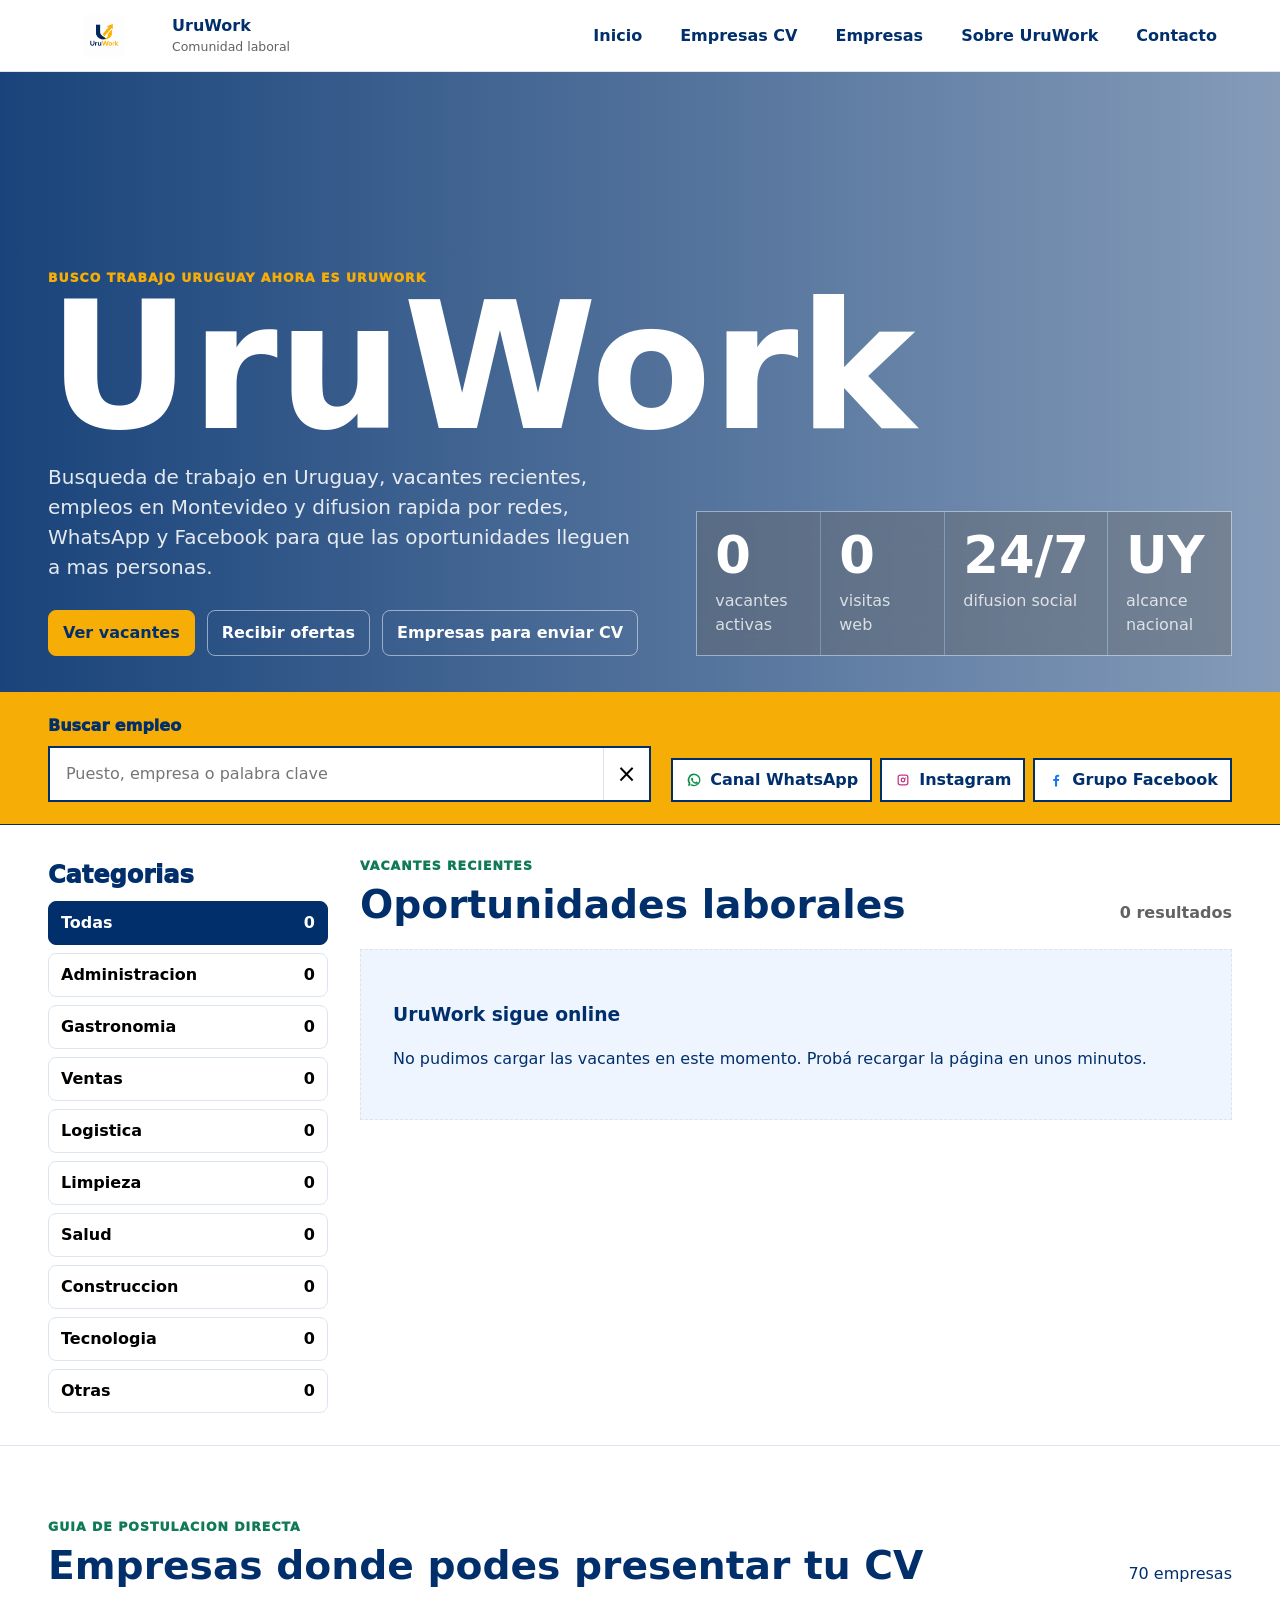
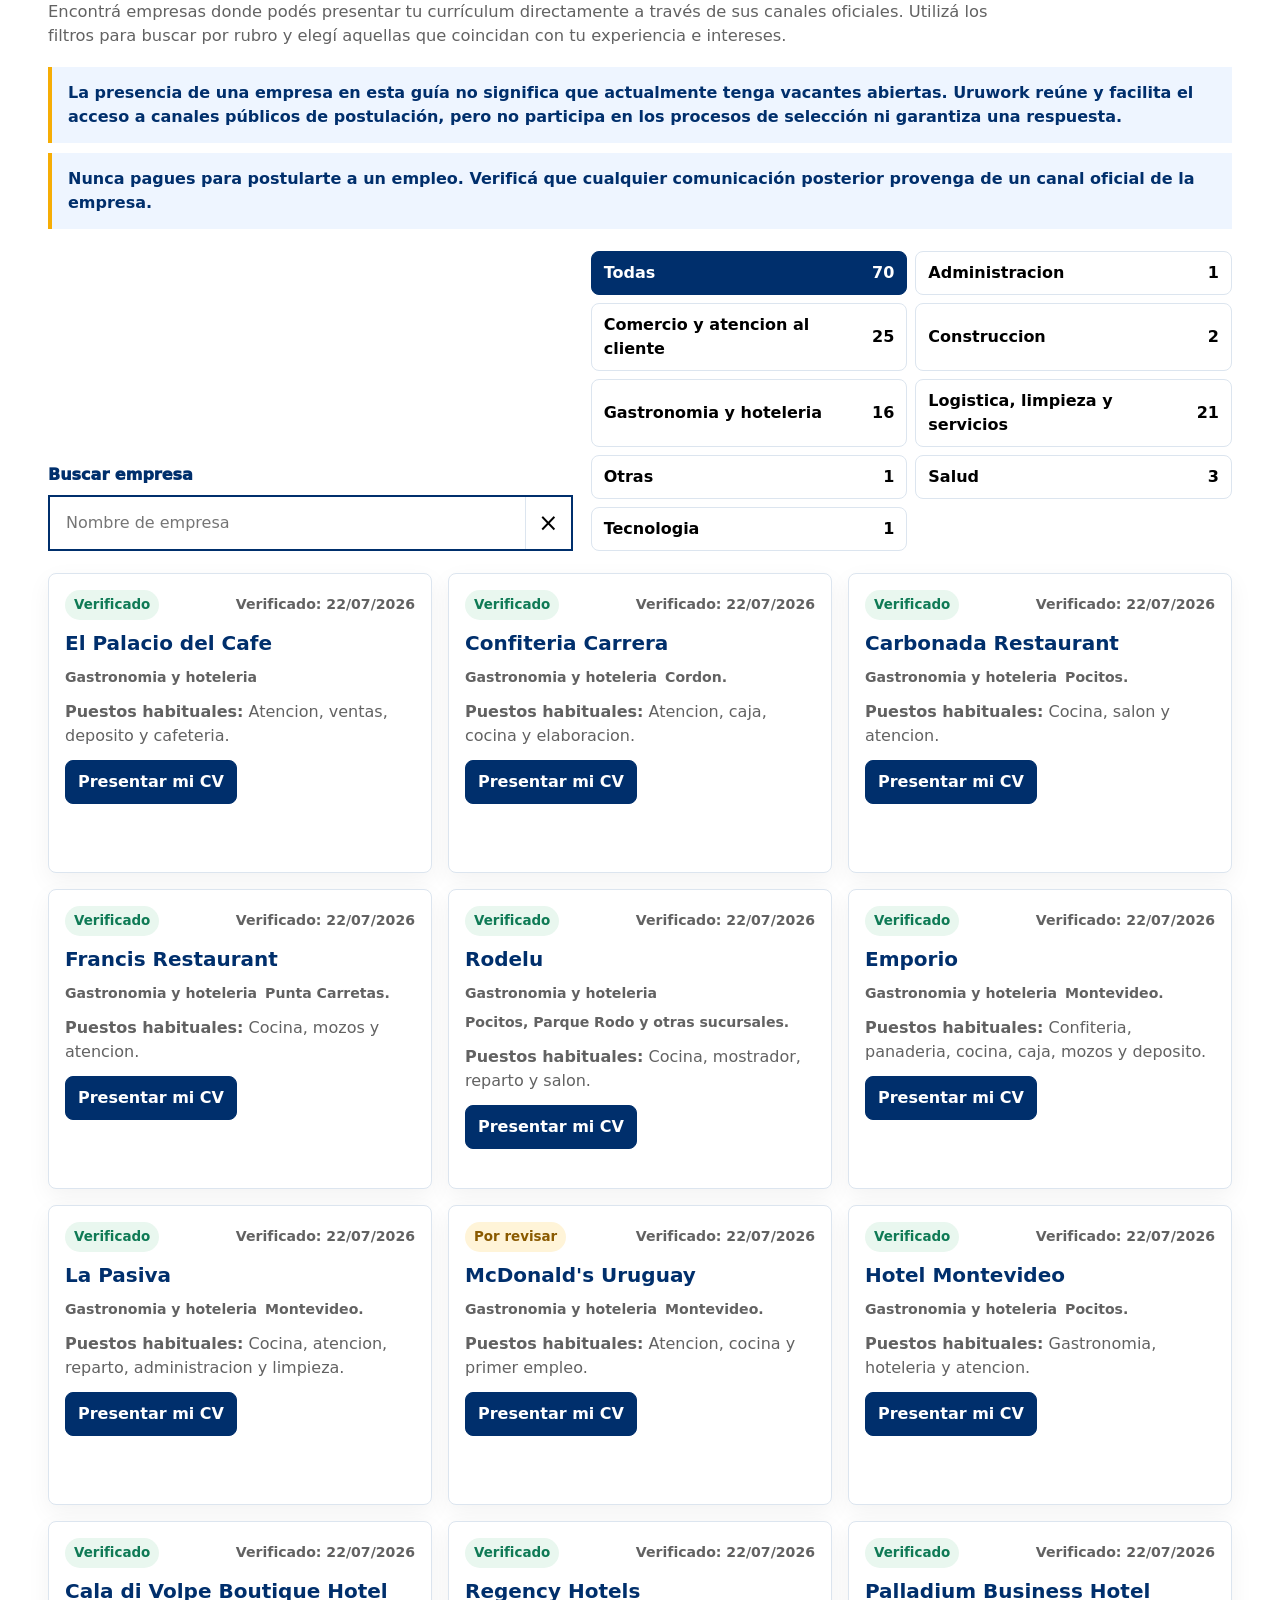
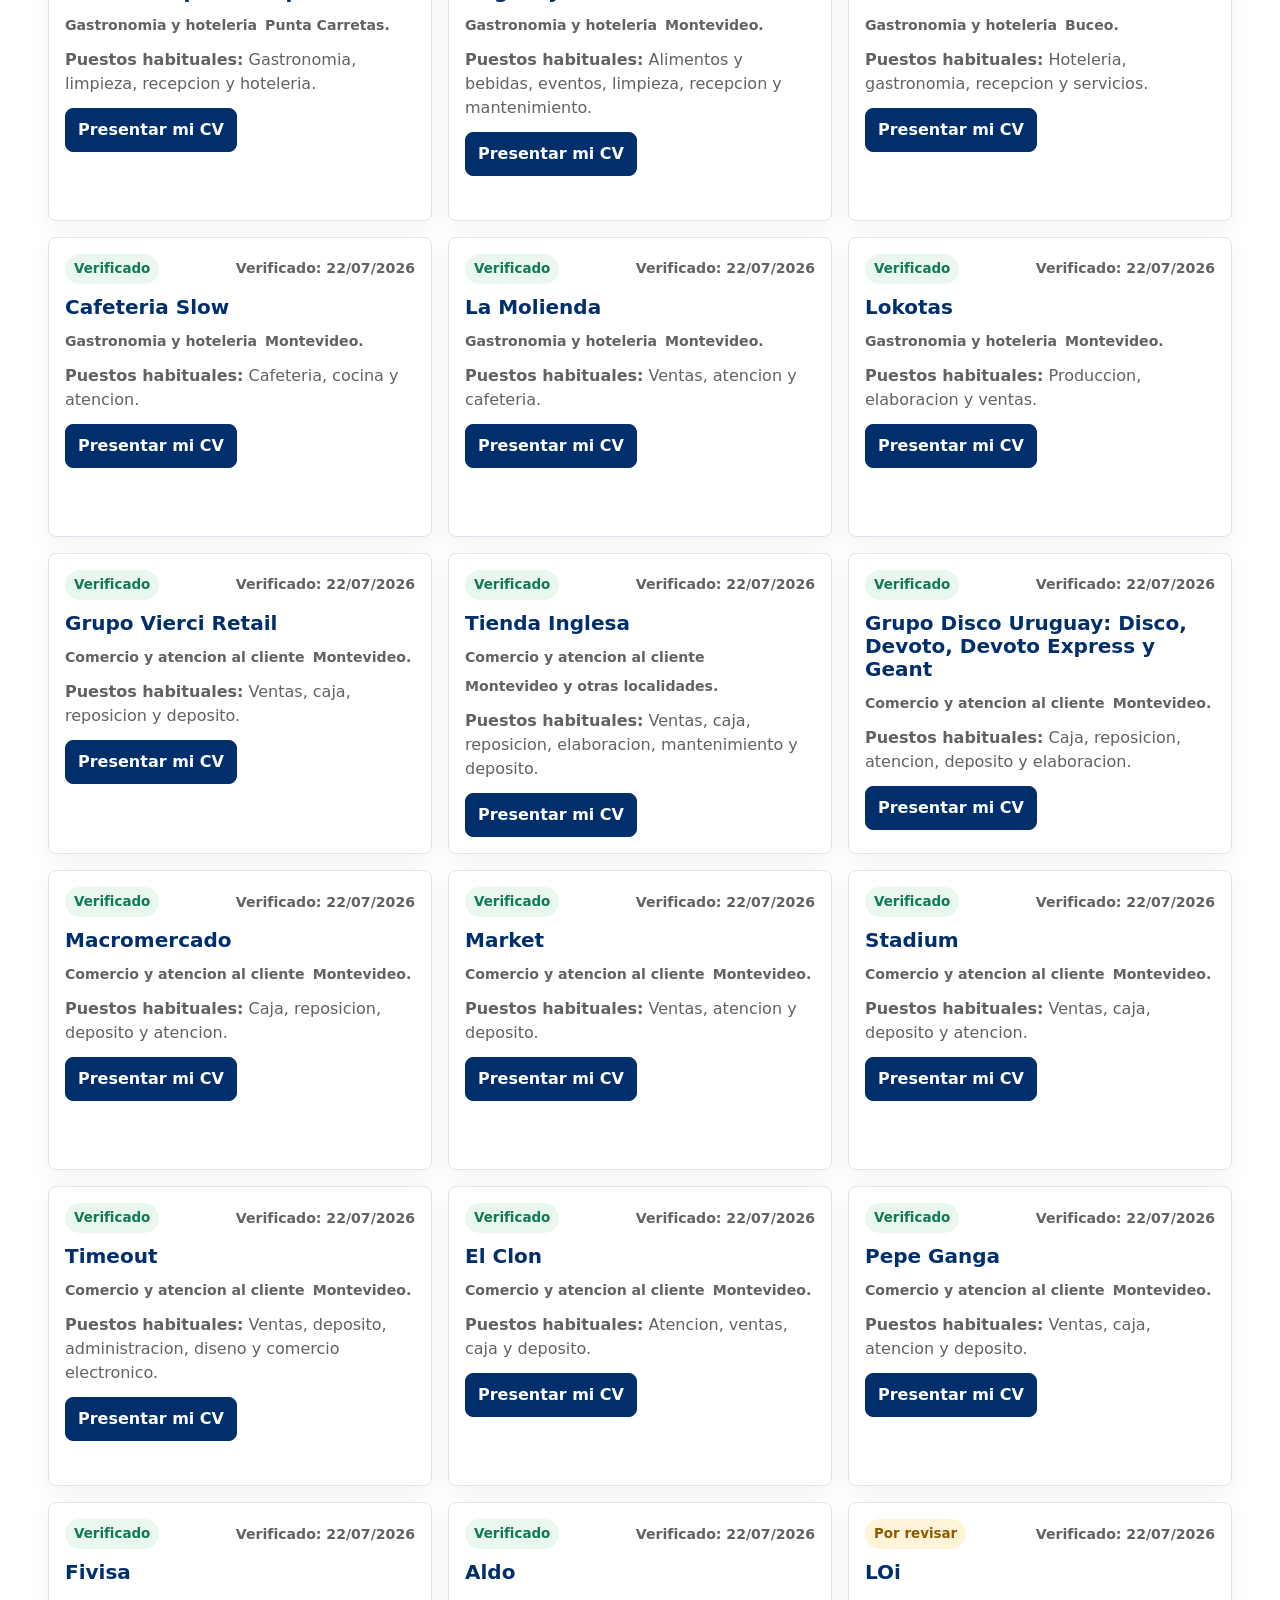
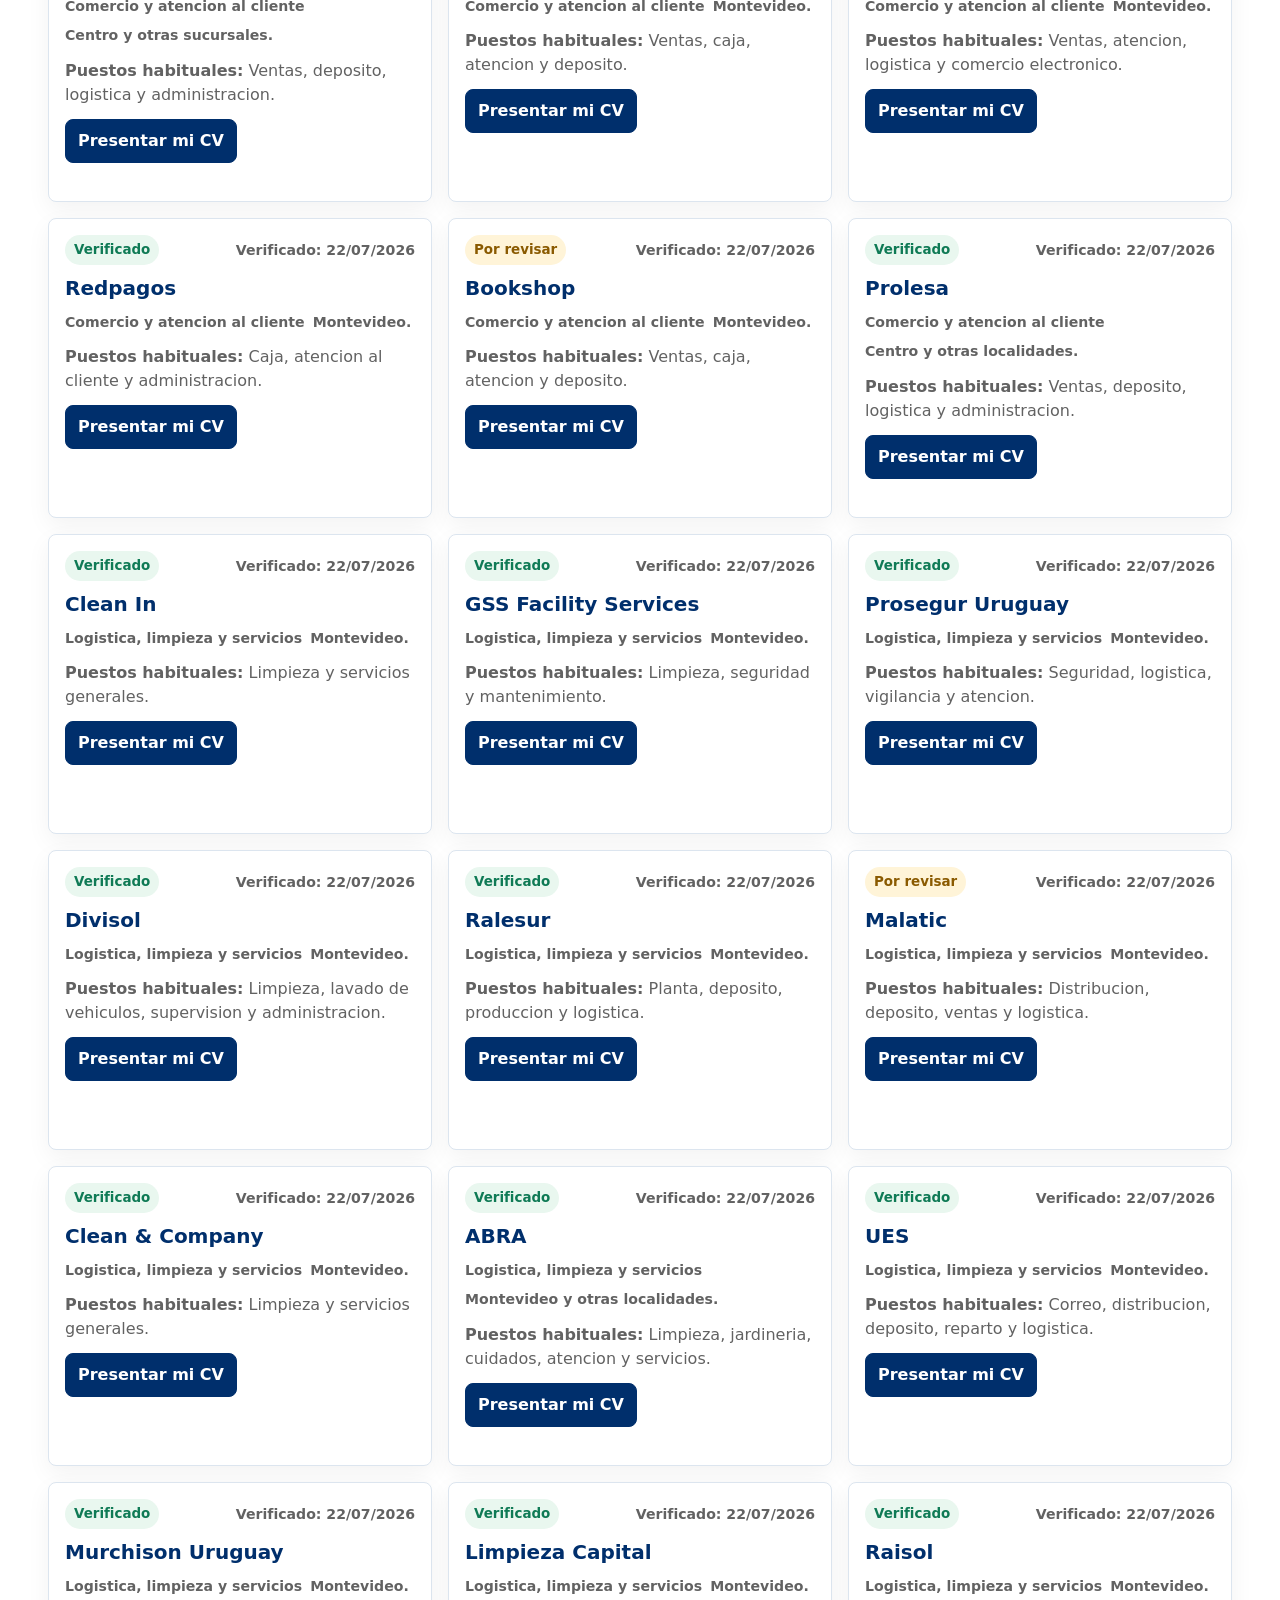
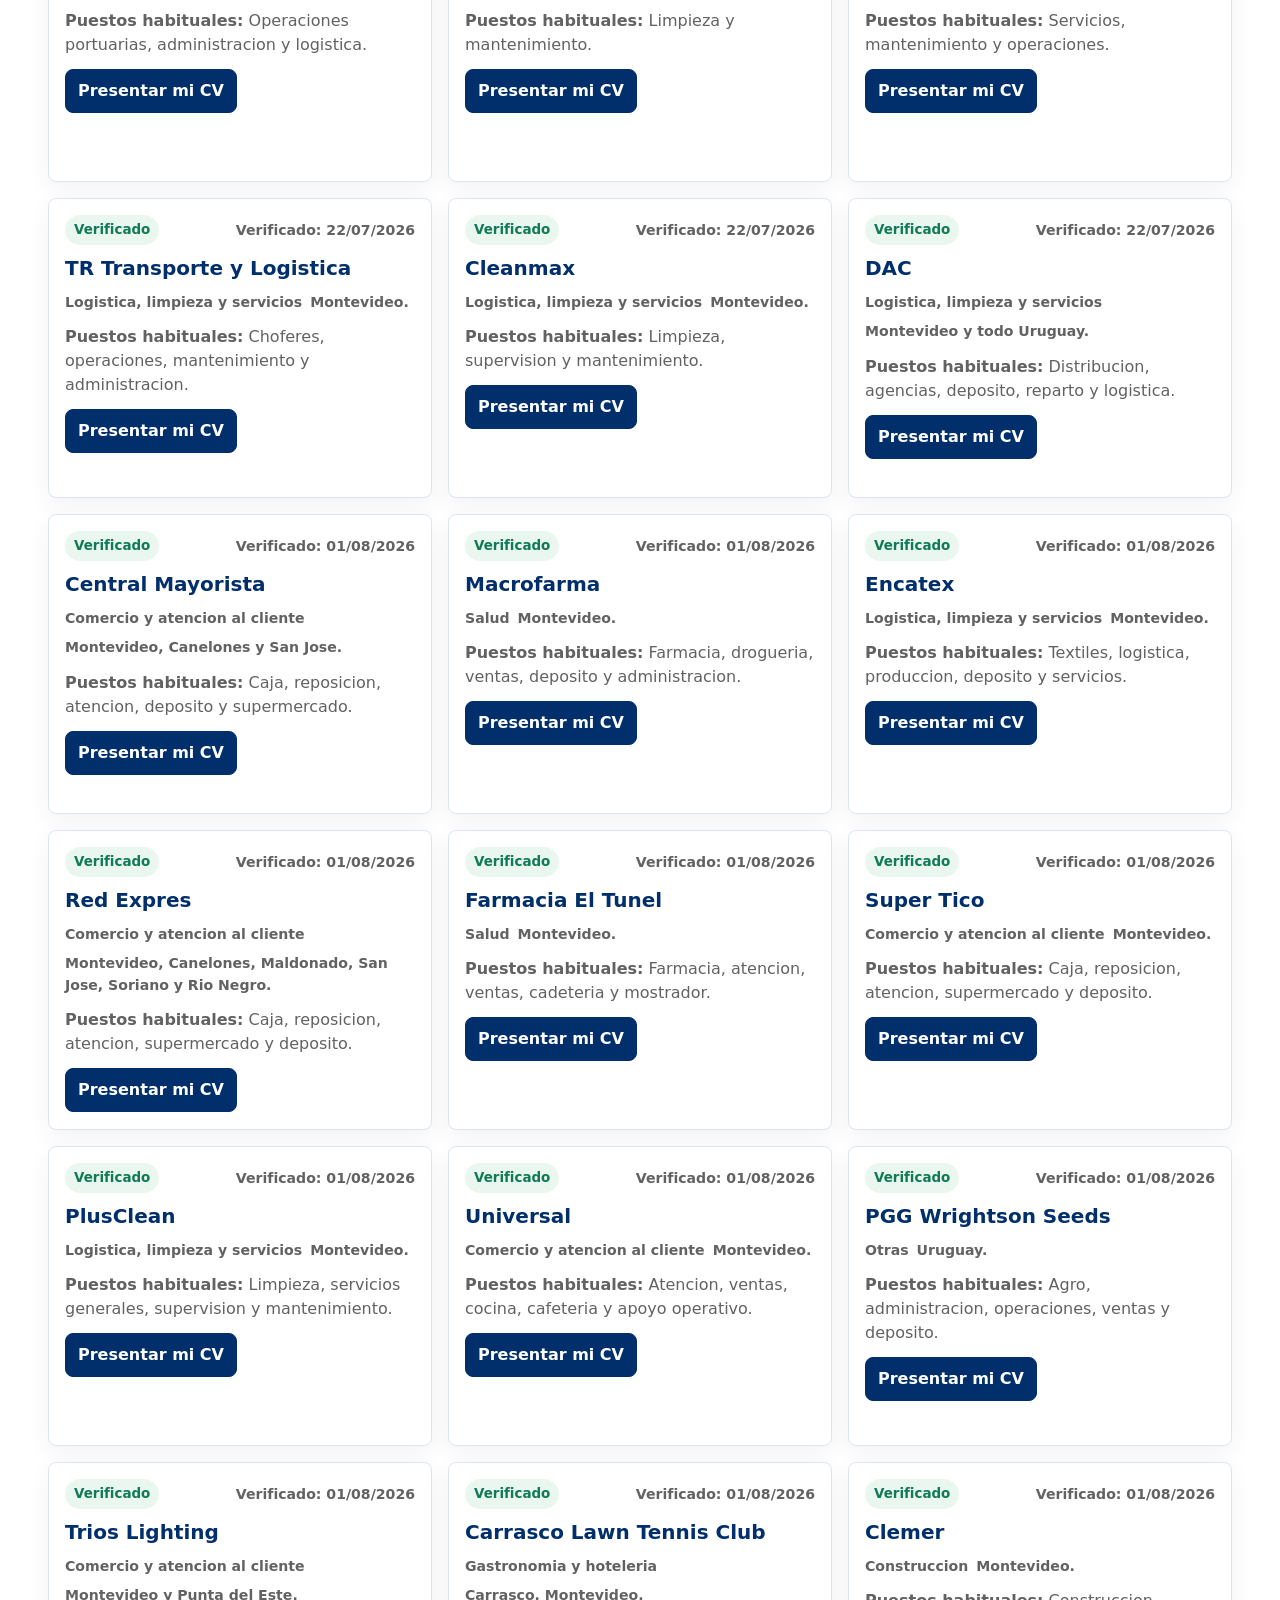
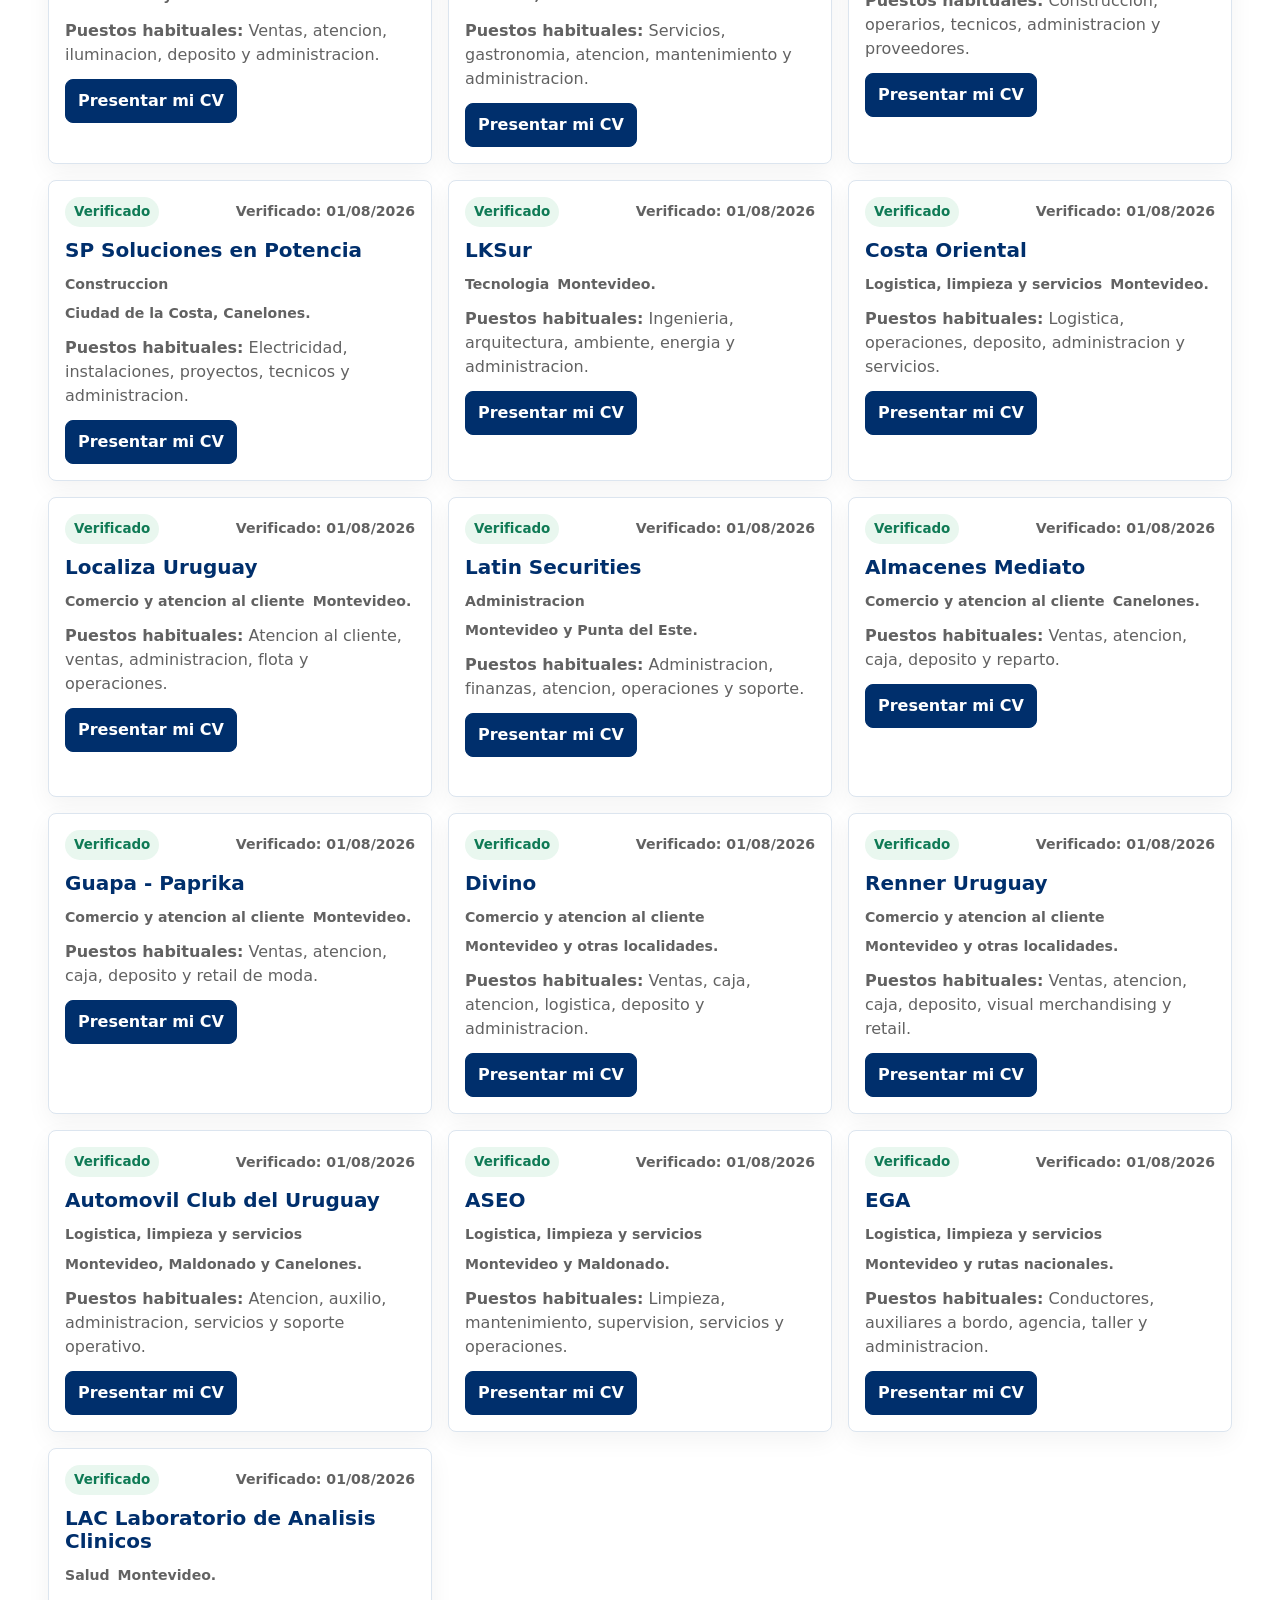
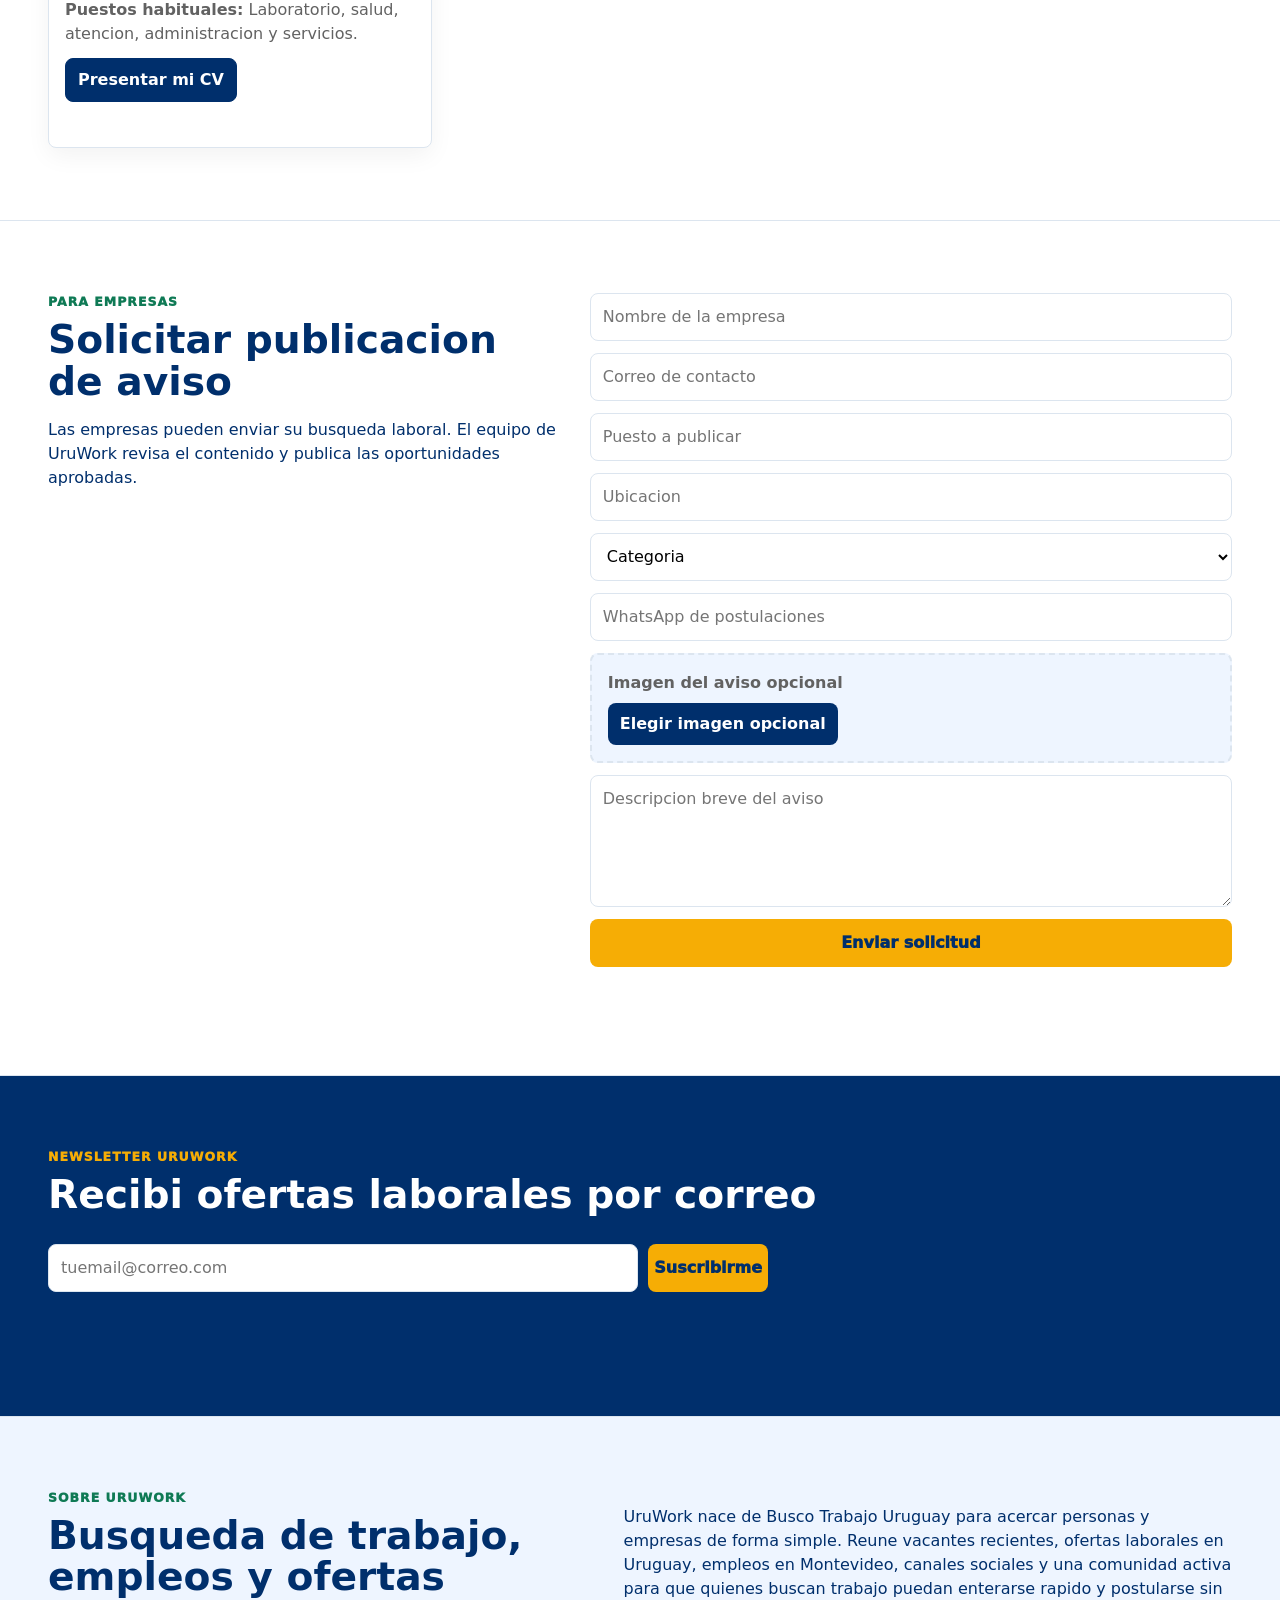
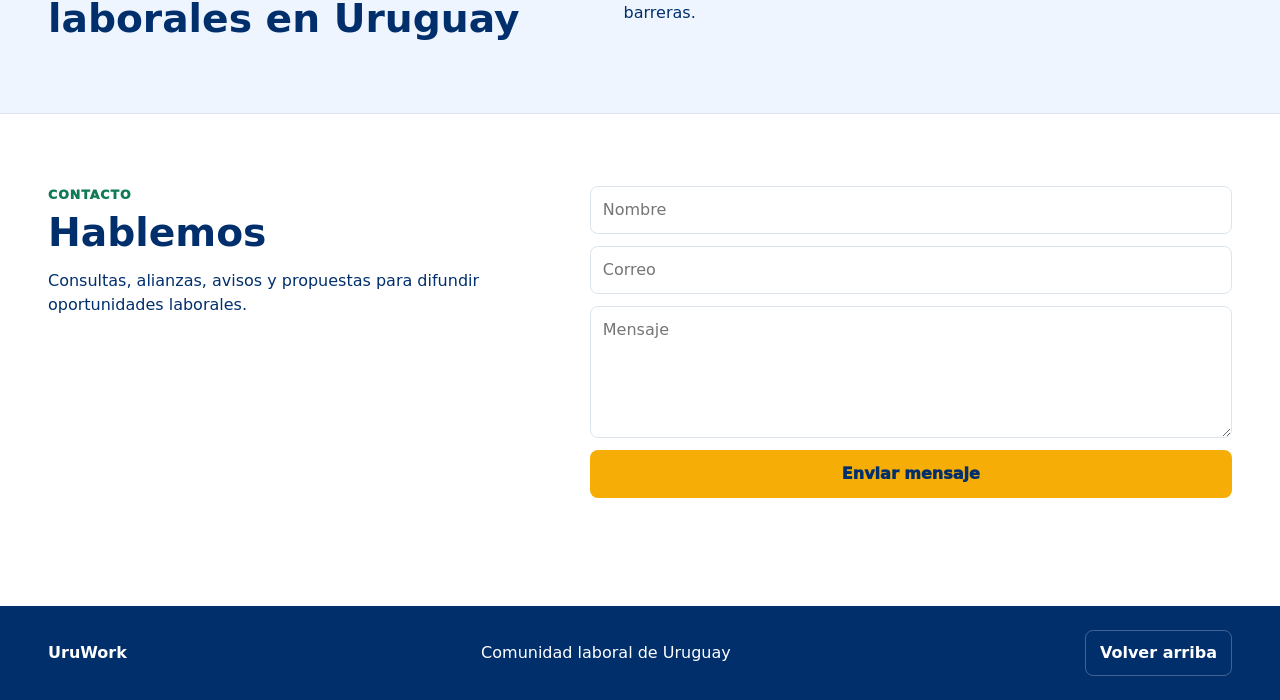
==== commit 5f5fa2aa: "Add company guide hero link" ====
--- a/hosting-app/index.html
+++ b/hosting-app/index.html
@@ -76,6 +76,7 @@
           <div class="hero-actions">
             <a class="primary-action" href="#vacantes">Ver vacantes</a>
             <a class="secondary-action" href="#newsletter">Recibir ofertas</a>
+            <a class="secondary-action" href="#guia-empresas">Empresas para enviar CV</a>
           </div>
         </div>
         <div class="hero-panel" aria-label="Resumen de comunidad UruWork">
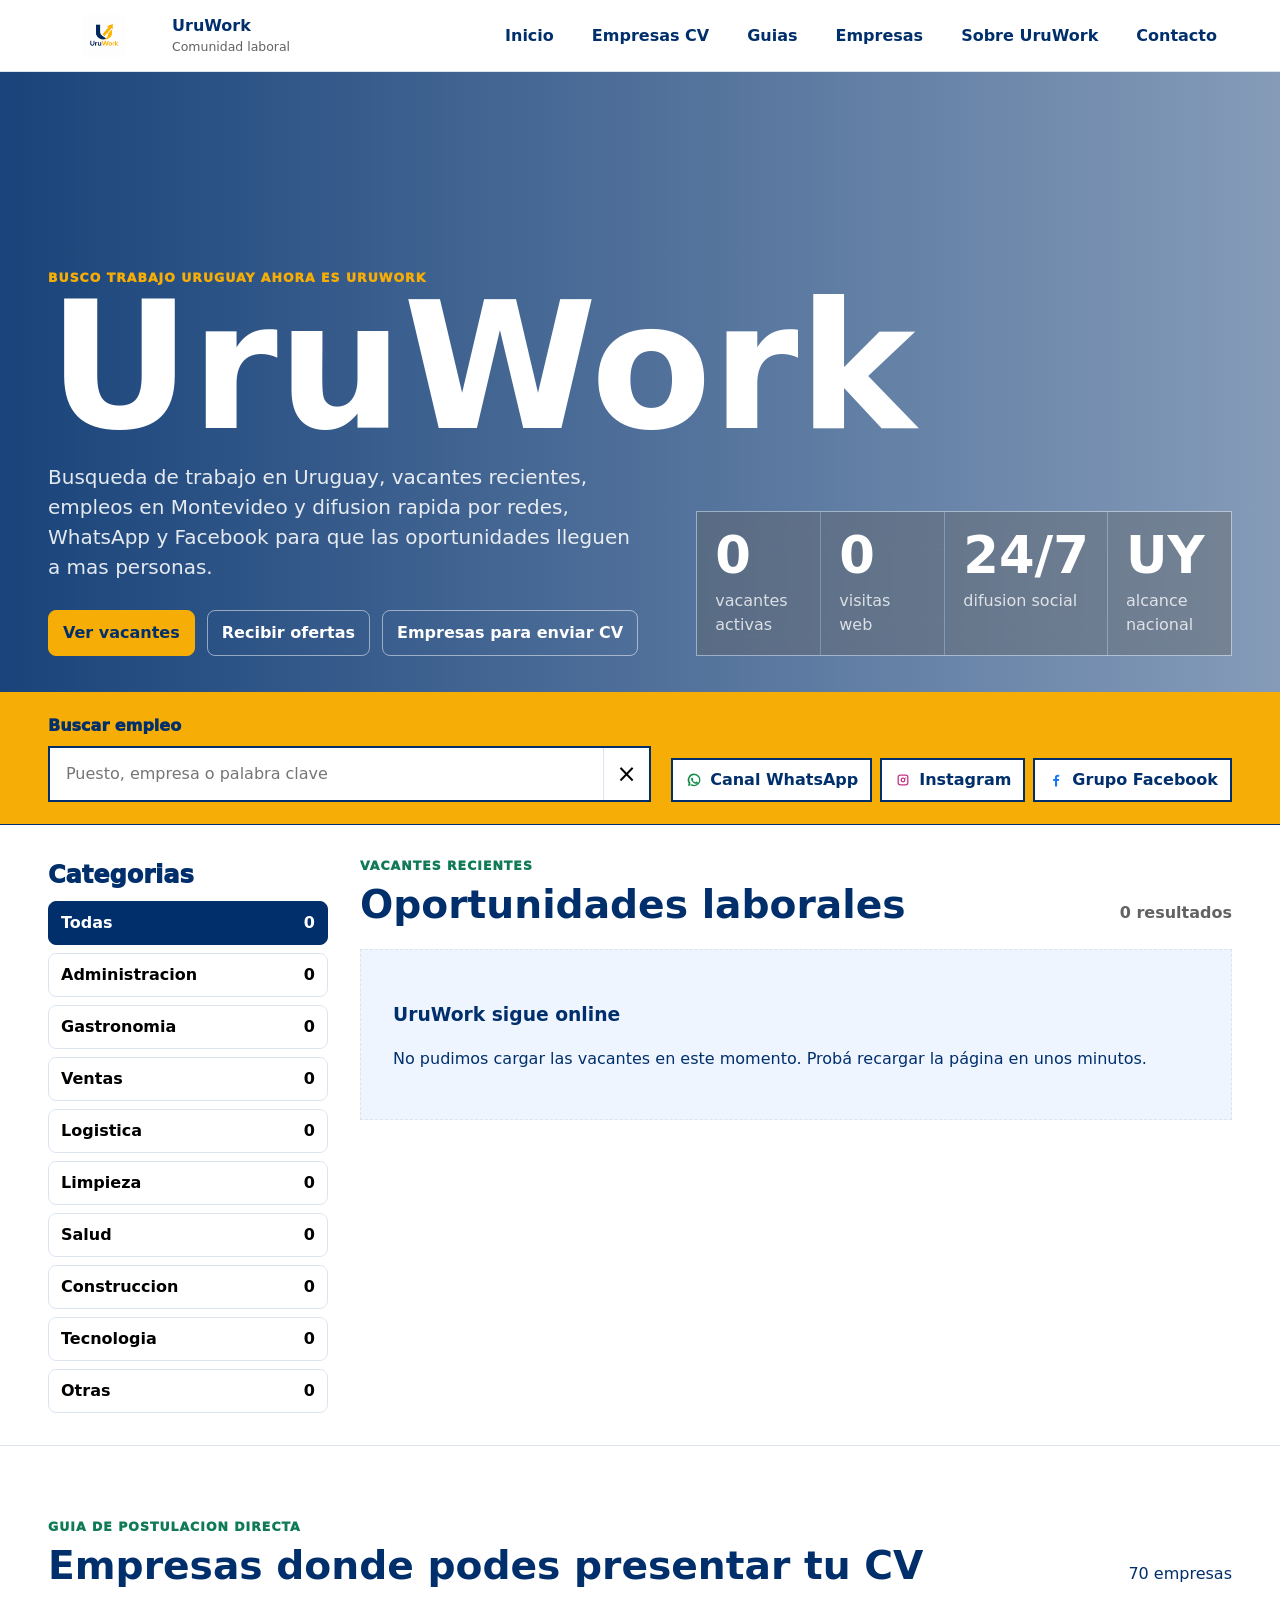
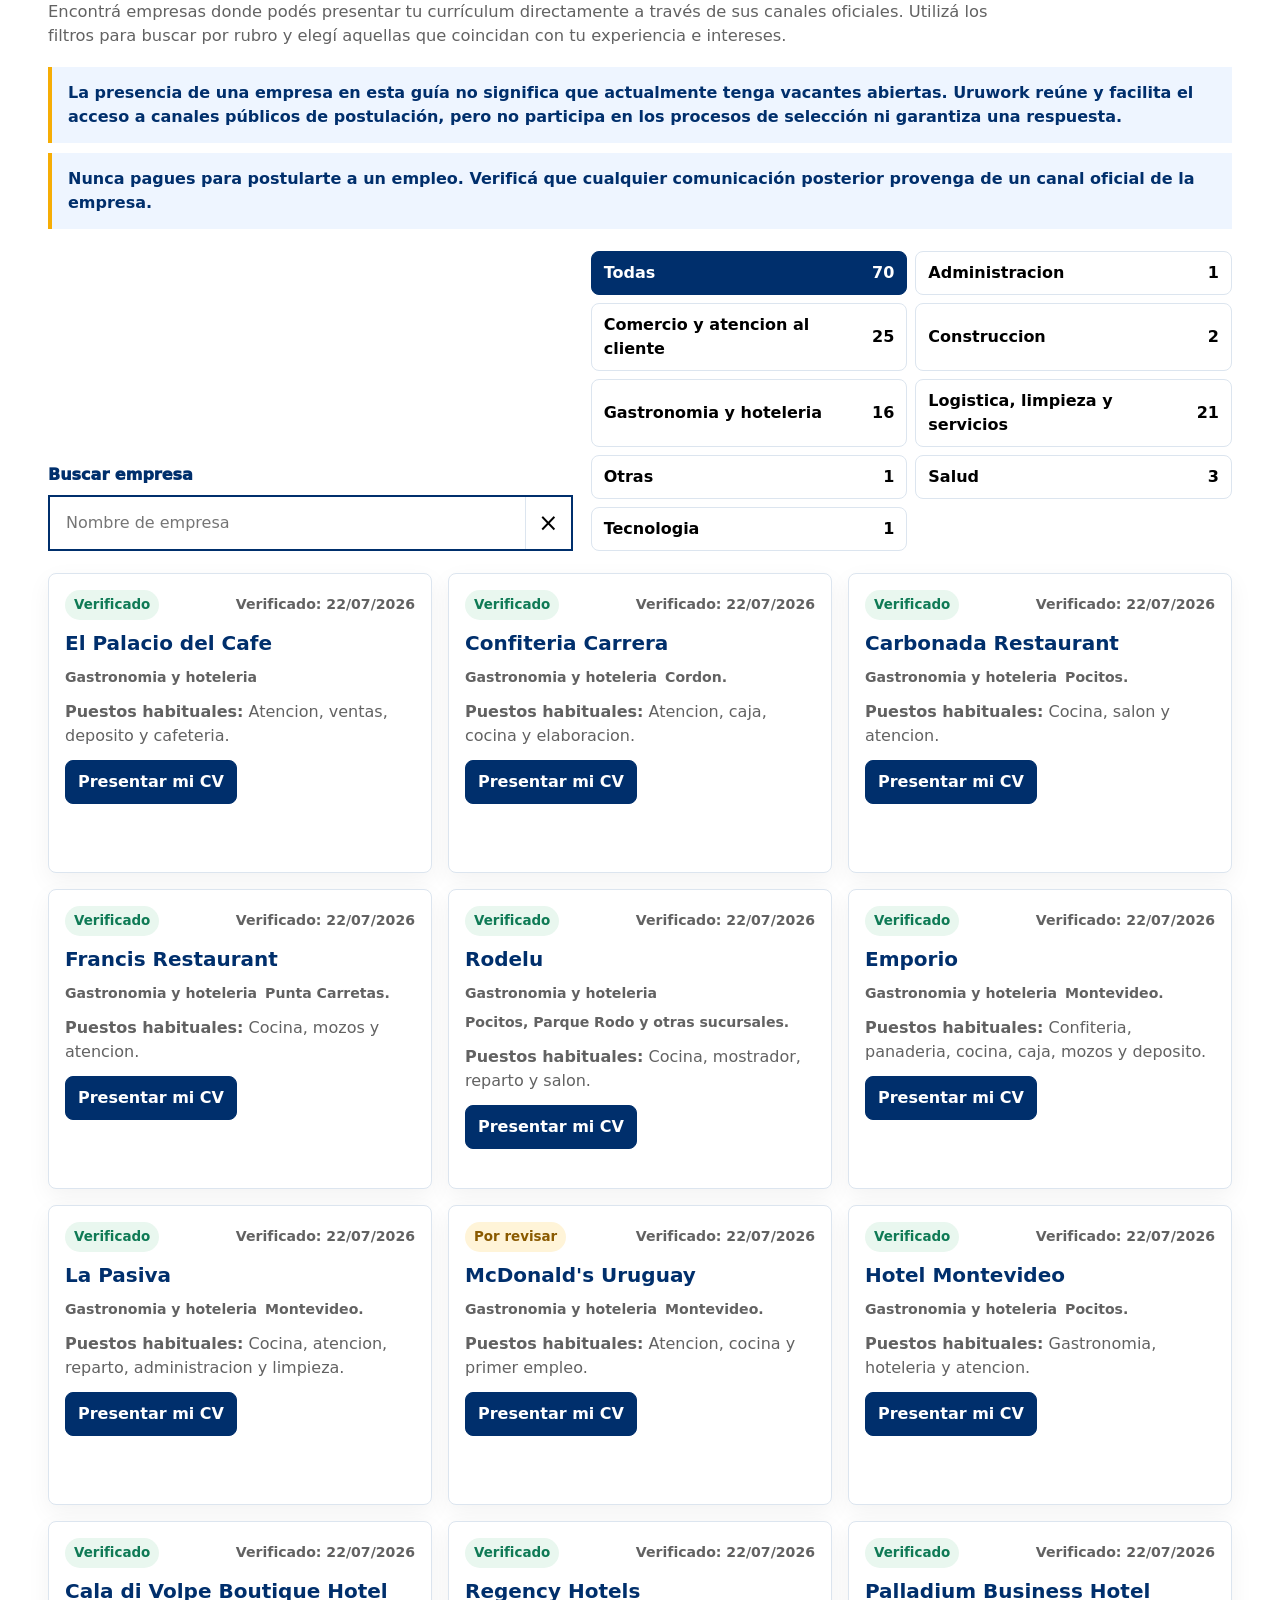
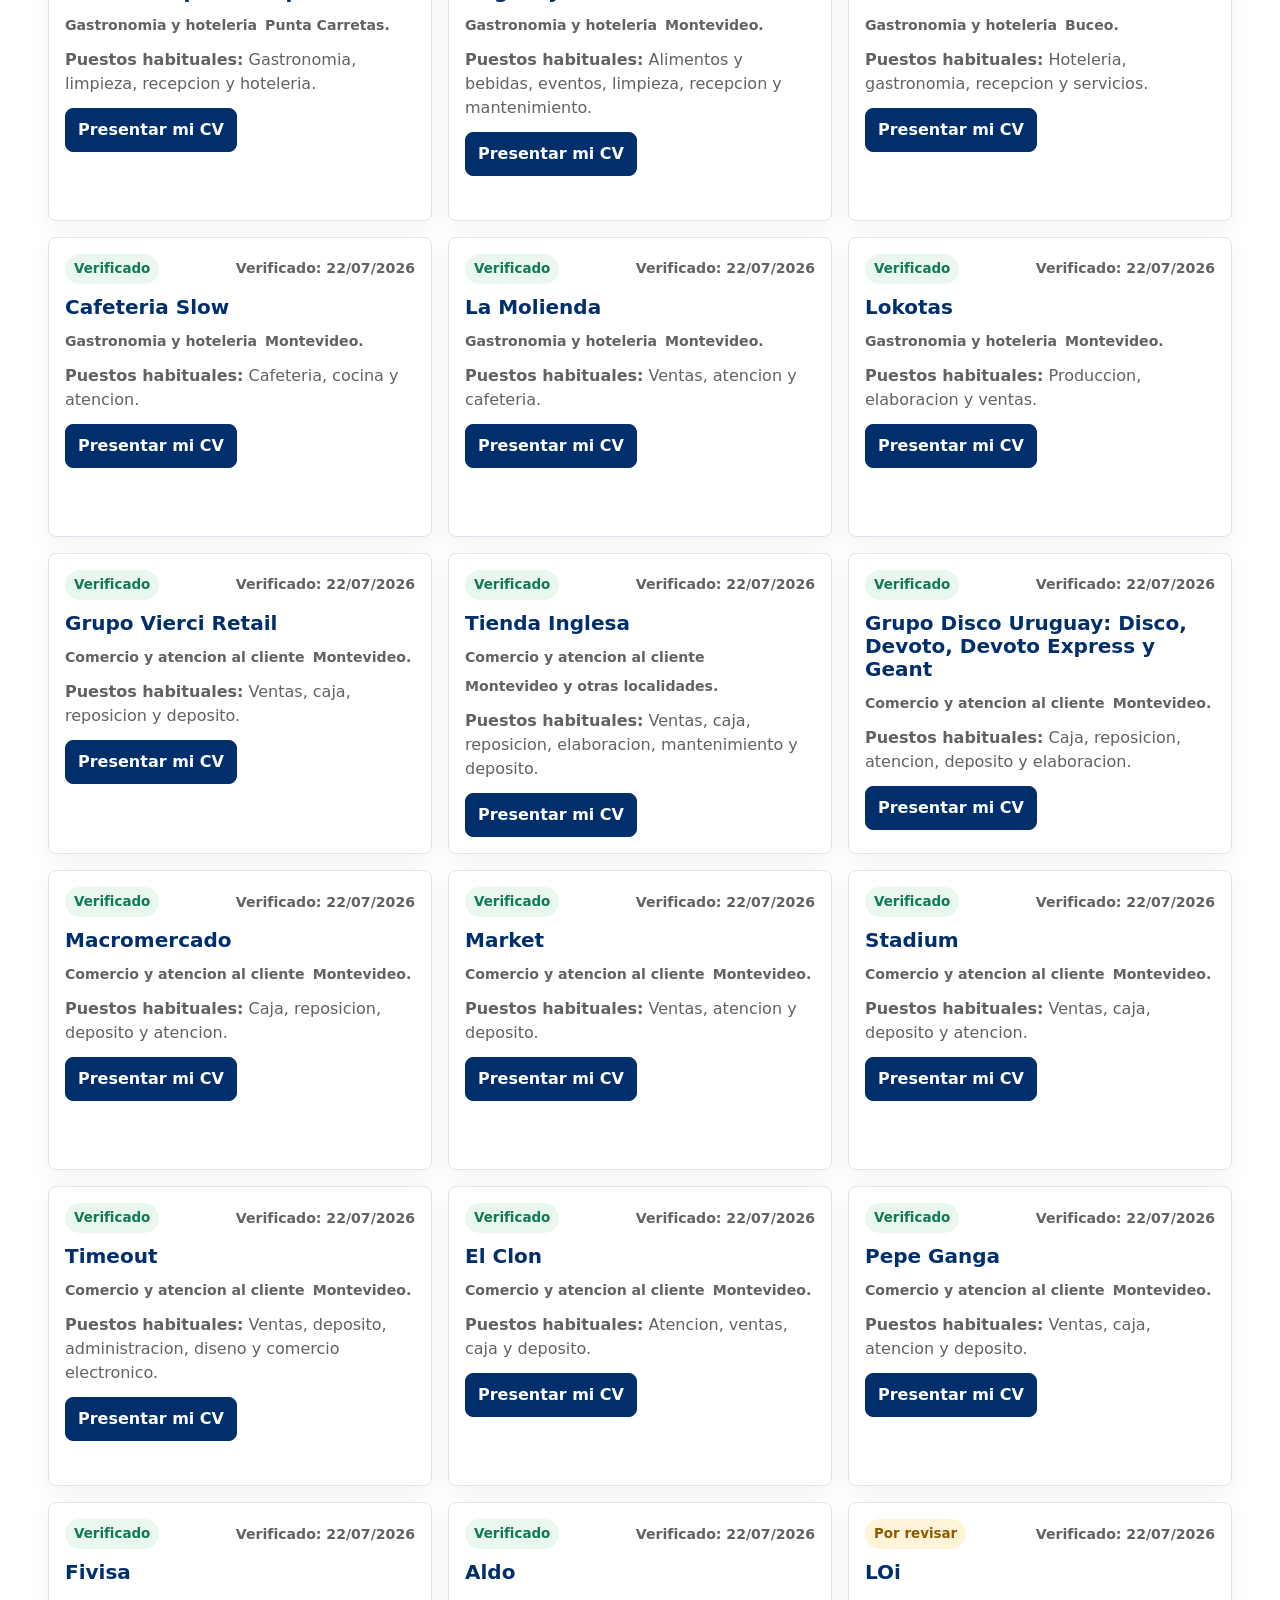
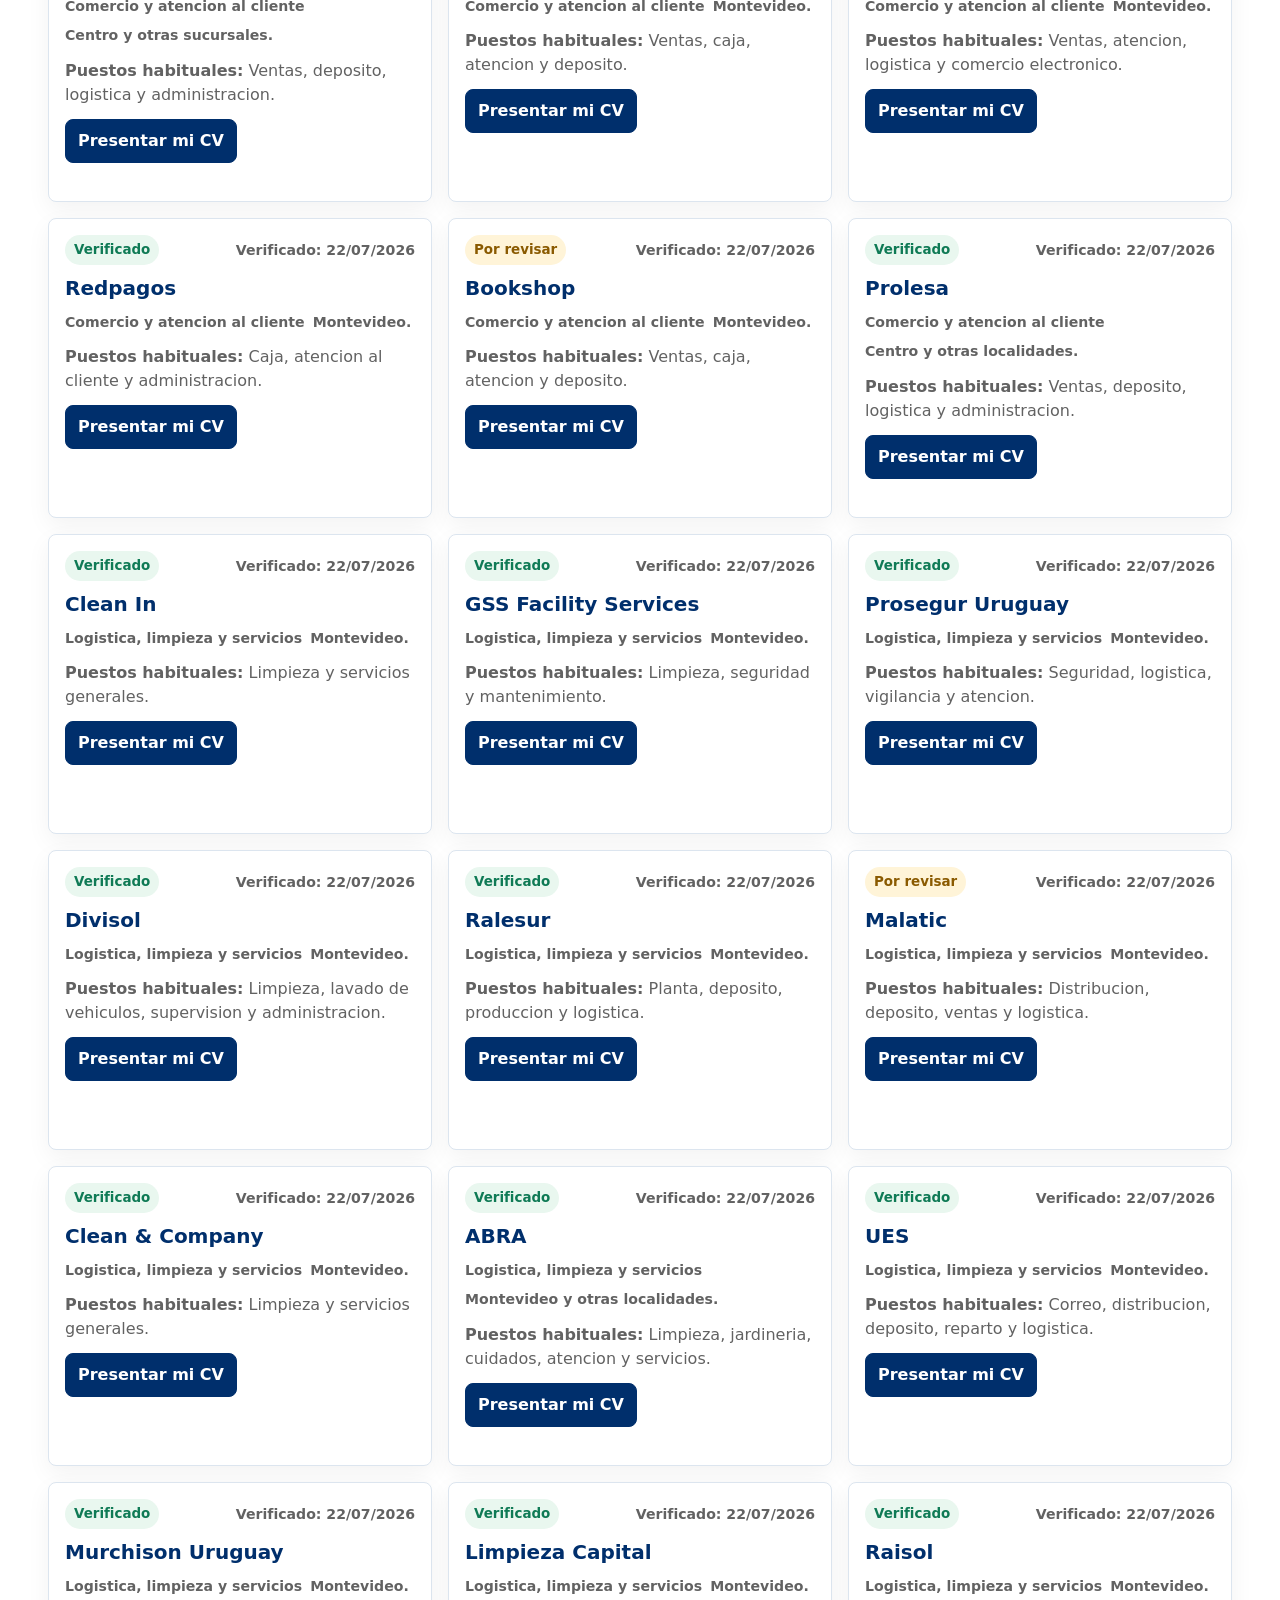
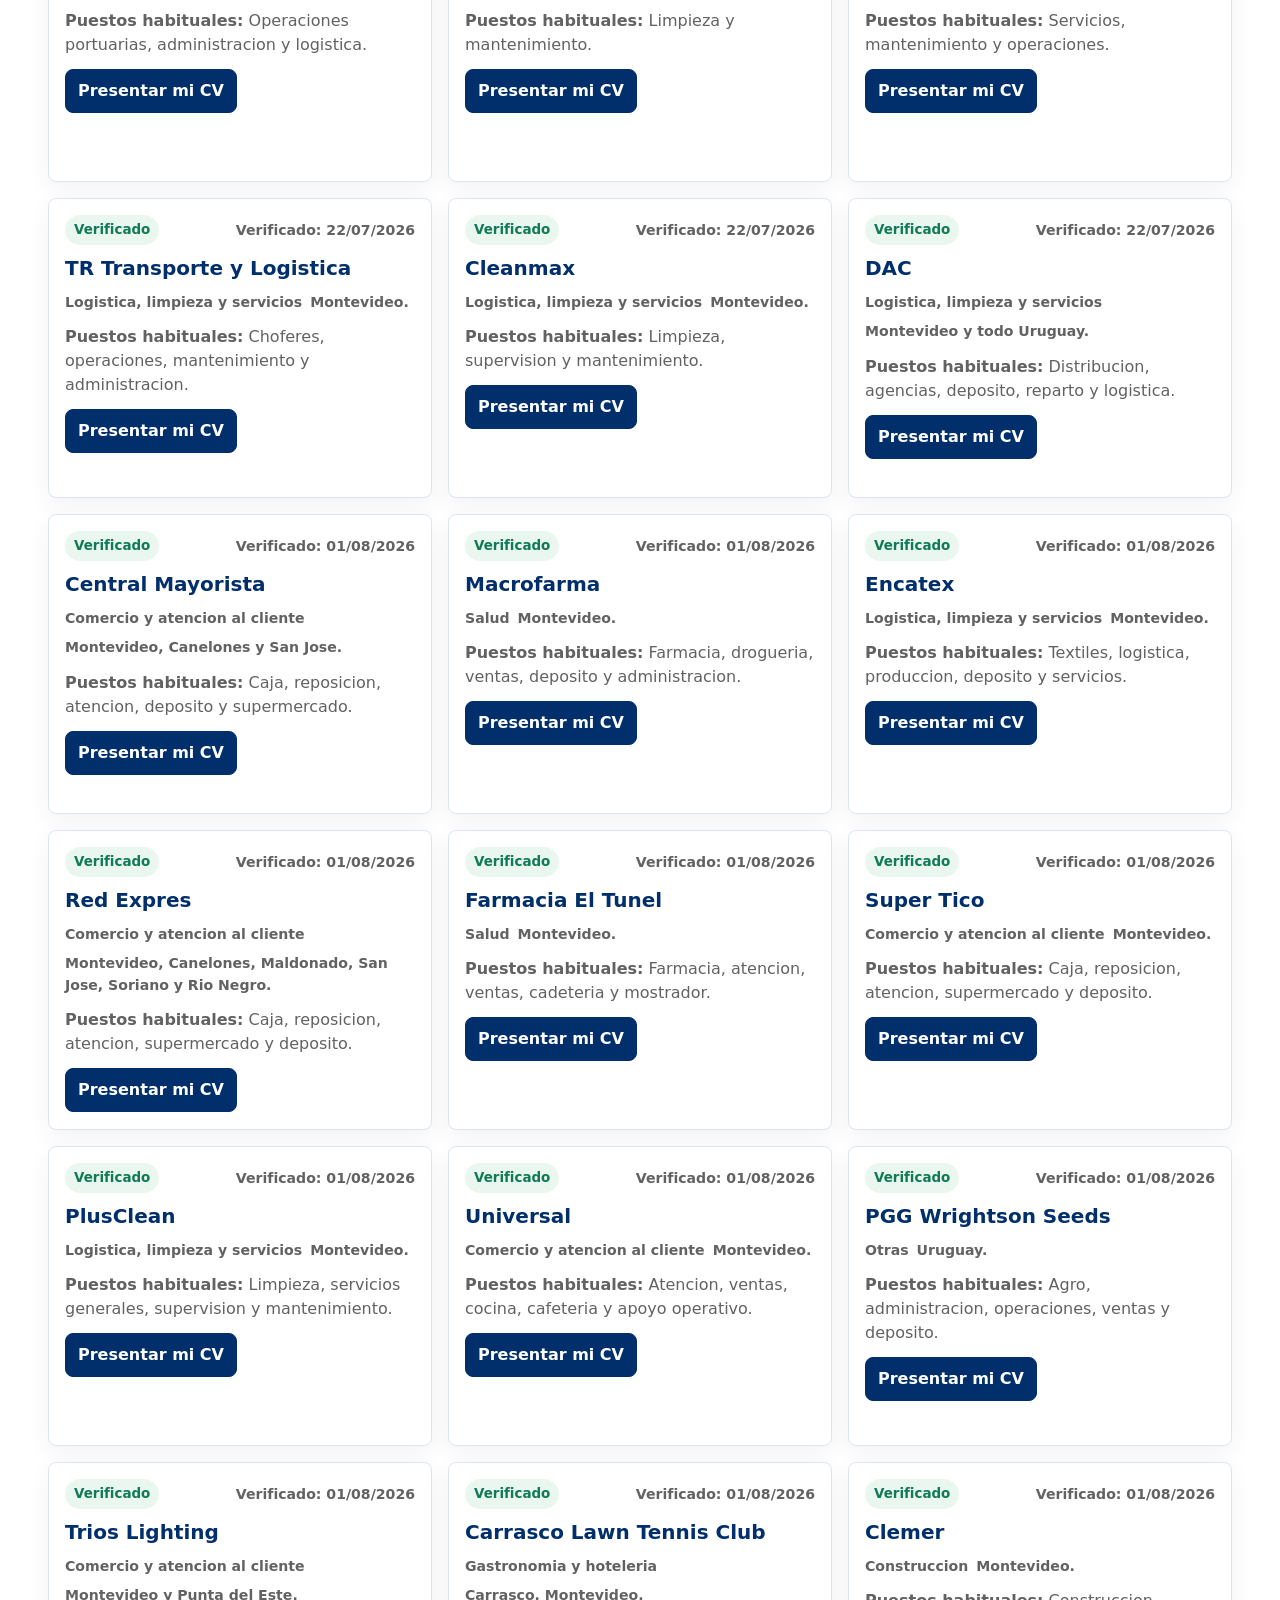
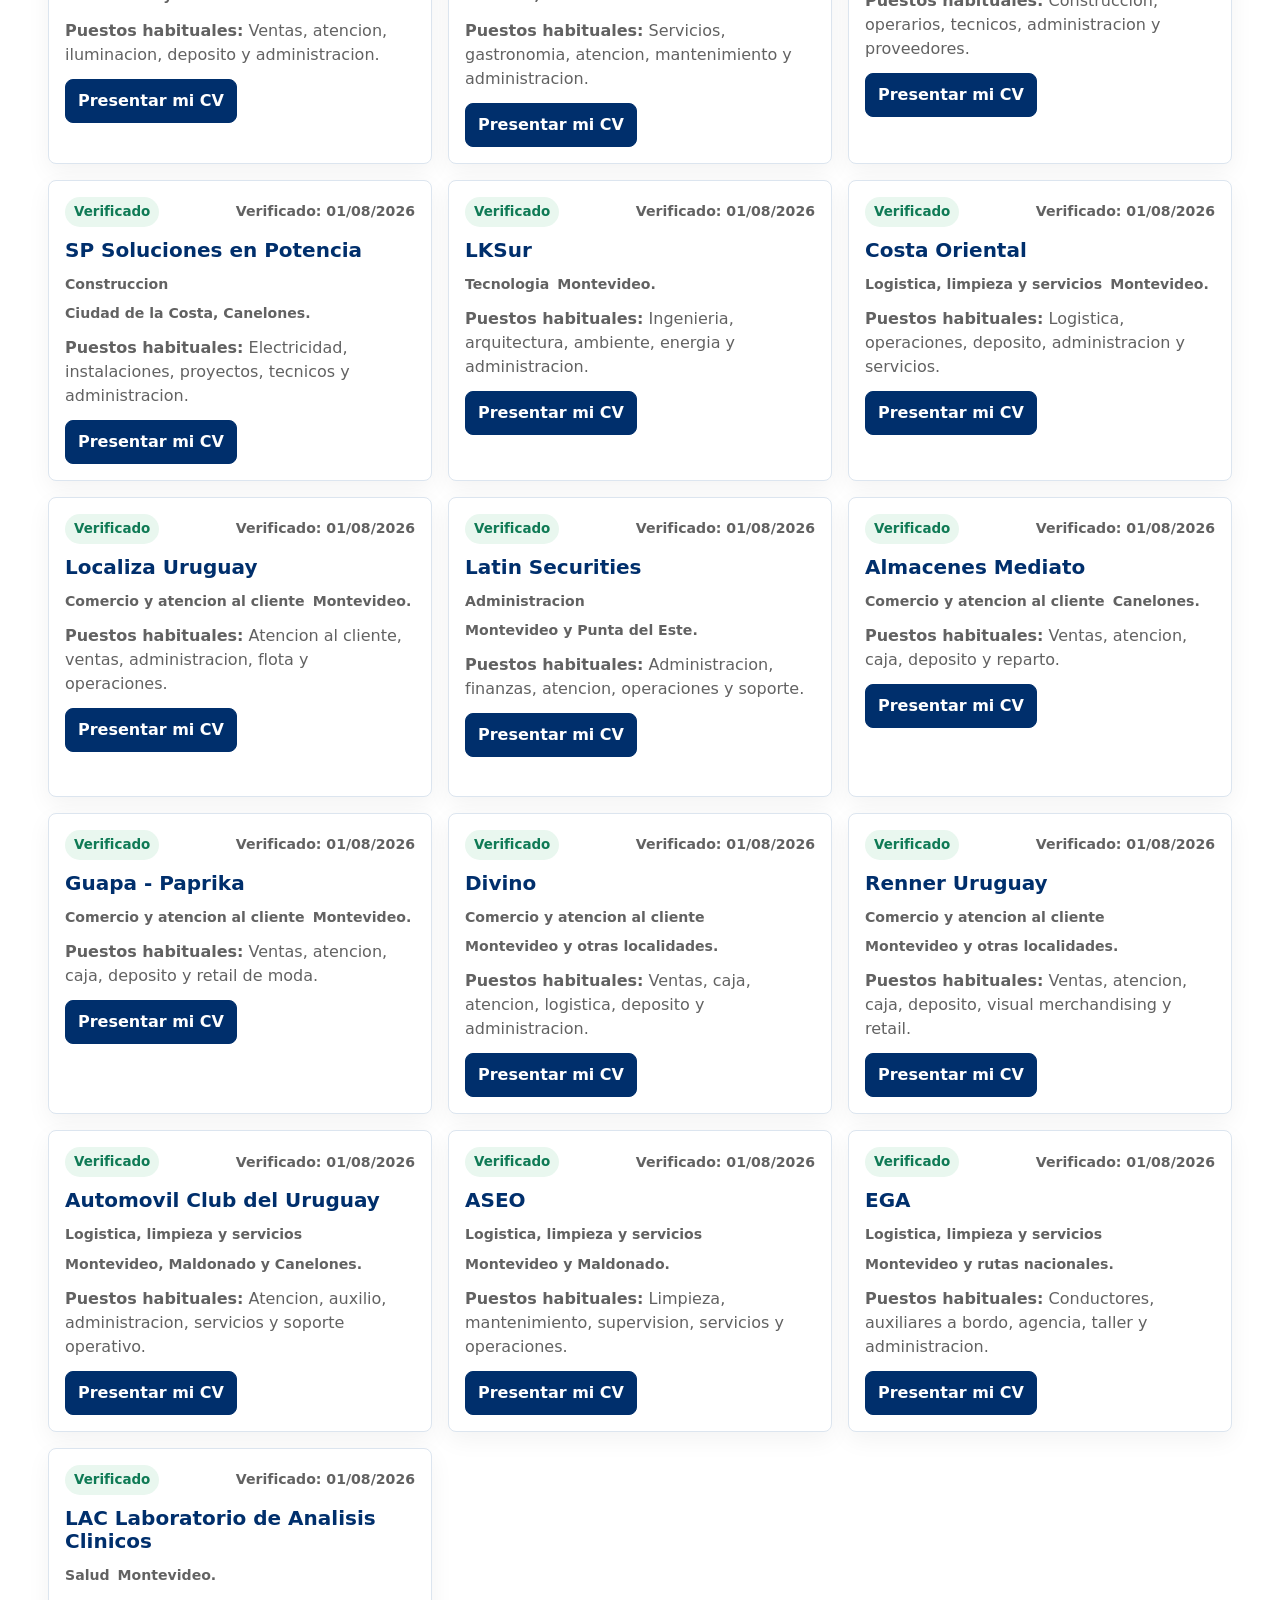
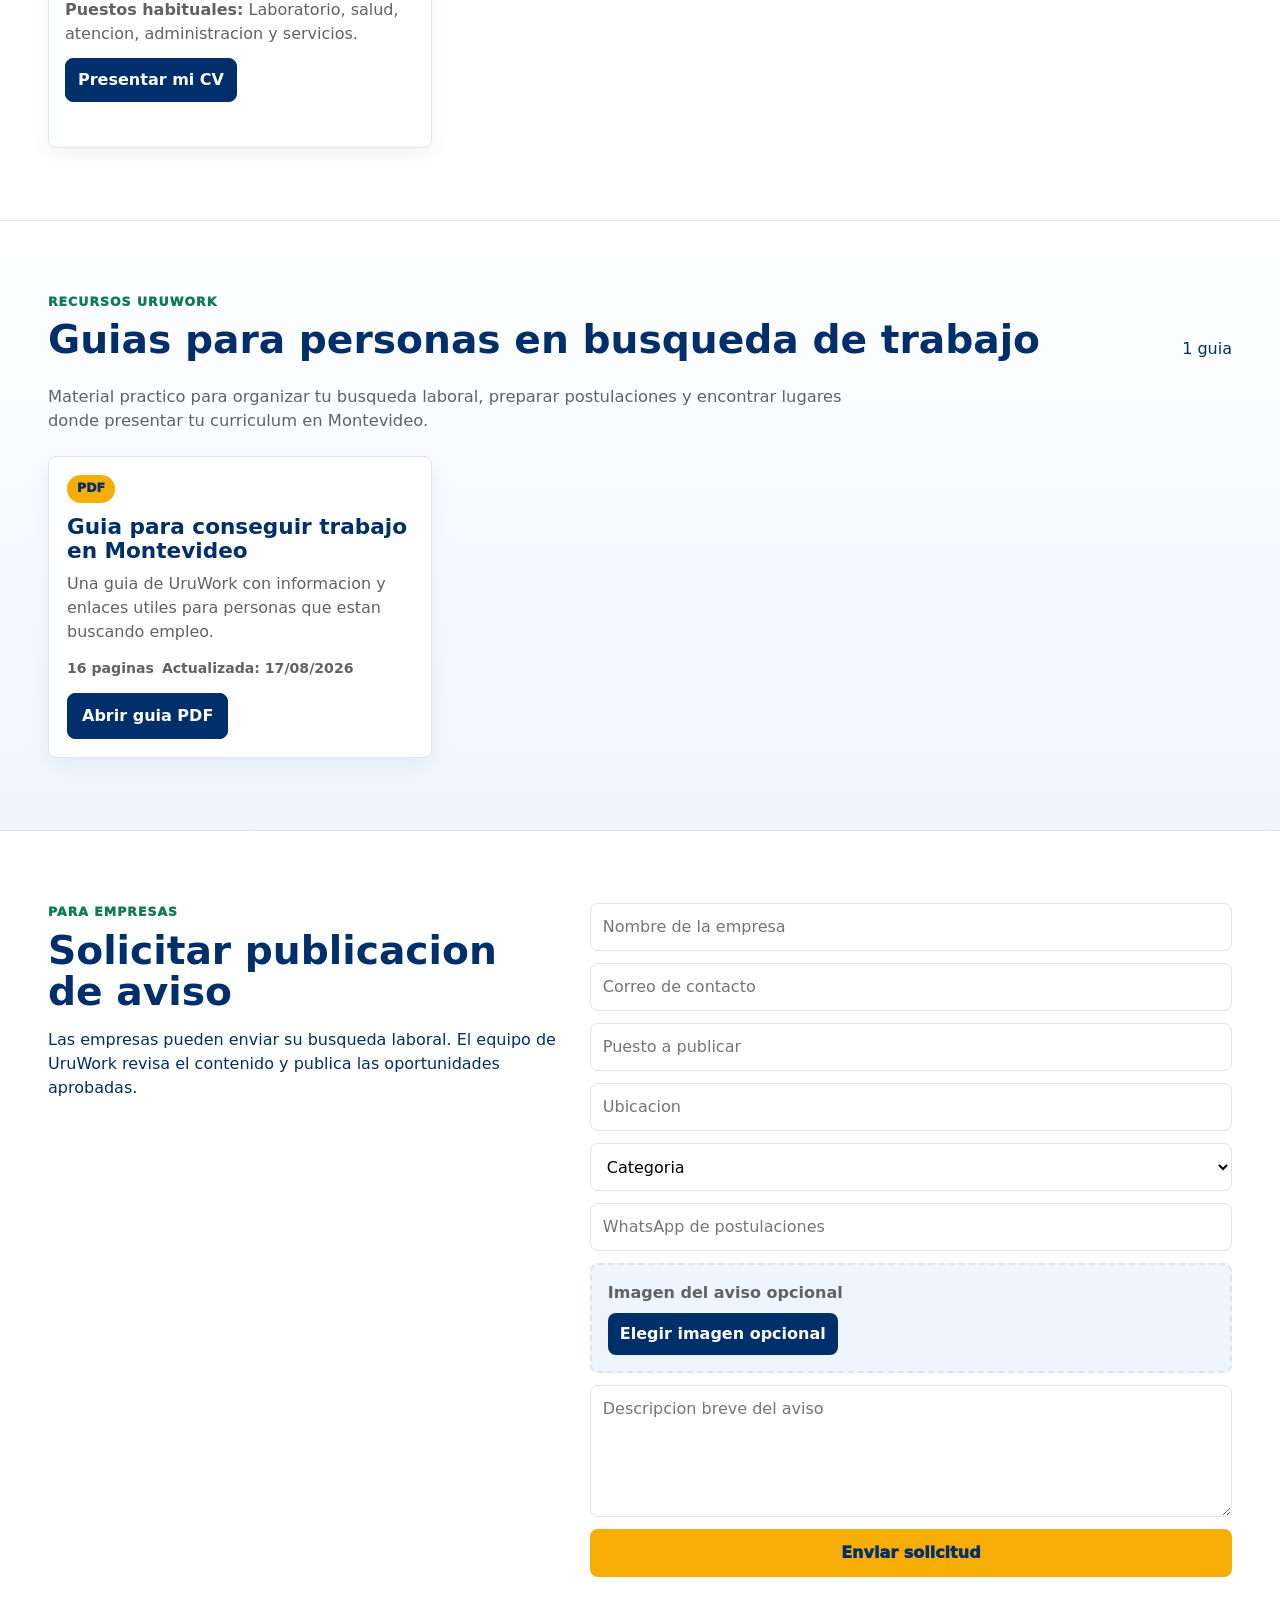
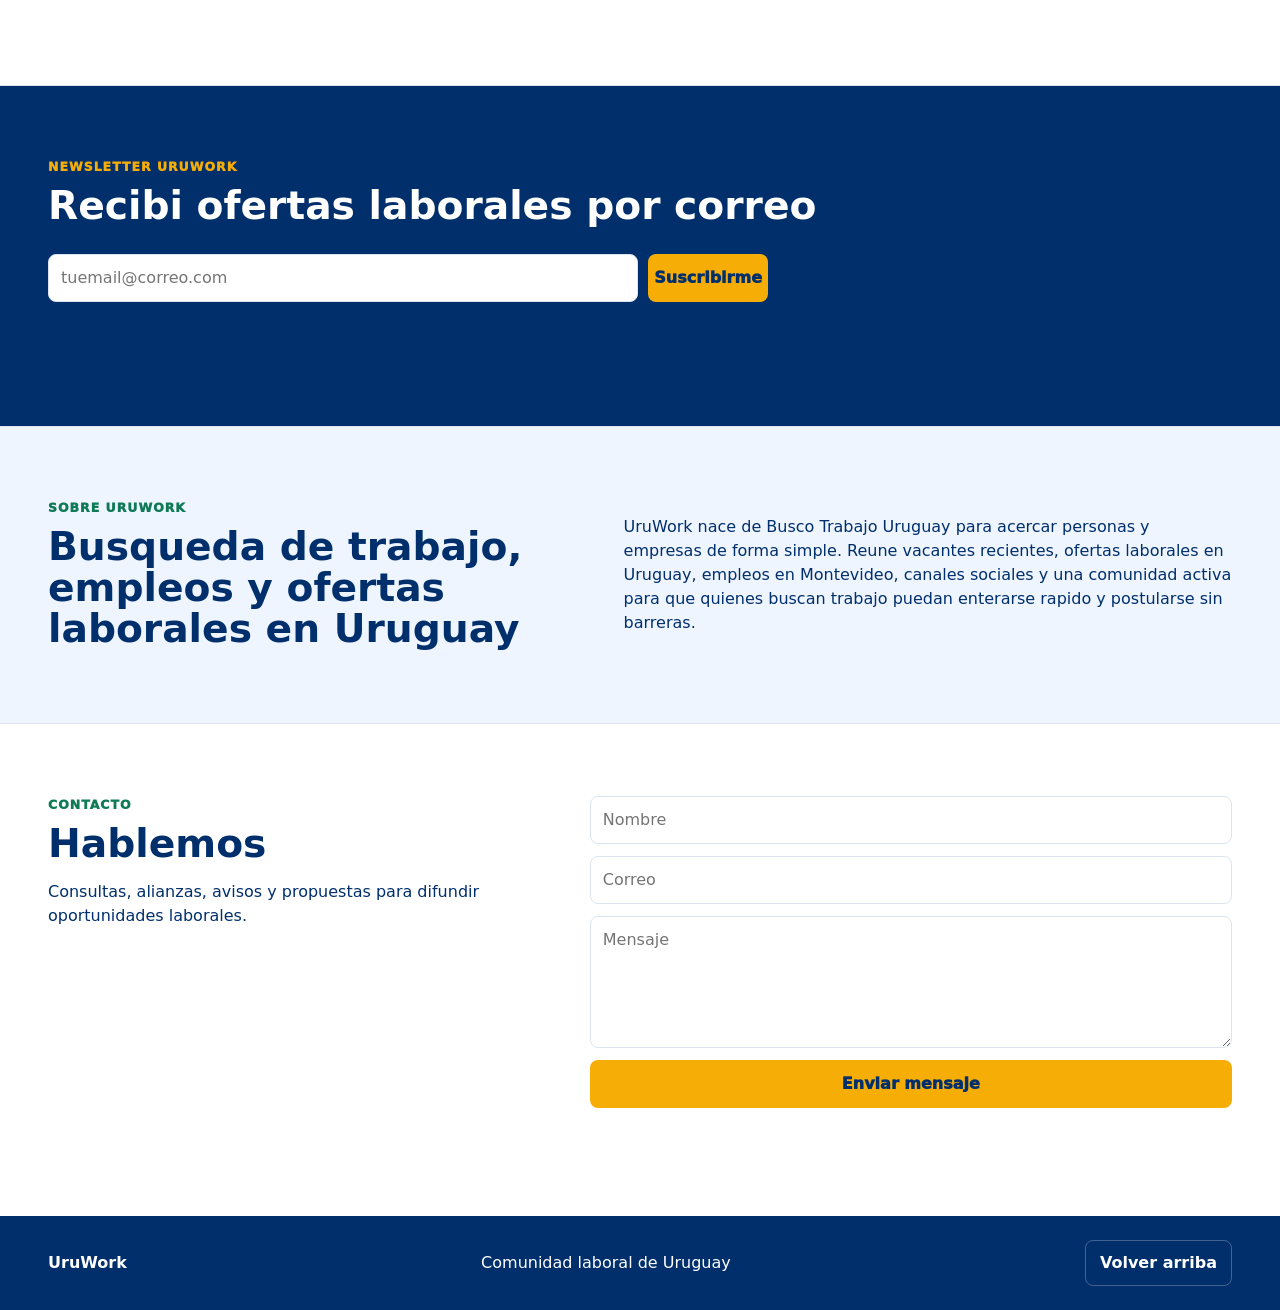
==== commit 06fdc63f: "Add job search guide resource" ====
--- a/hosting-app/index.html
+++ b/hosting-app/index.html
@@ -28,7 +28,7 @@
     <link rel="canonical" href="https://uruwork.com/" />
     <title>UruWork | Busqueda de trabajo en Uruguay</title>
     <link rel="preconnect" href="https://images.unsplash.com" />
-    <link rel="stylesheet" href="./styles.css?v=16" />
+    <link rel="stylesheet" href="./styles.css?v=17" />
     <script type="application/ld+json">
       {
         "@context": "https://schema.org",
@@ -58,6 +58,7 @@
       <nav class="main-nav" id="mainNav" aria-label="Navegacion principal">
         <a href="#inicio">Inicio</a>
         <a href="#guia-empresas">Empresas CV</a>
+        <a href="#guias">Guias</a>
         <a href="#empresas">Empresas</a>
         <a href="#sobre">Sobre UruWork</a>
         <a href="#contacto">Contacto</a>
@@ -185,6 +186,43 @@
           <h3>No encontramos empresas con ese filtro</h3>
           <p>Proba con otra palabra clave o elegi otra categoria.</p>
         </article>
+      </section>
+
+      <section class="resource-section" id="guias">
+        <div class="section-heading">
+          <div>
+            <p class="eyebrow">Recursos UruWork</p>
+            <h2>Guias para personas en busqueda de trabajo</h2>
+          </div>
+          <span>1 guia</span>
+        </div>
+        <p class="resource-intro">
+          Material practico para organizar tu busqueda laboral, preparar postulaciones y encontrar lugares donde
+          presentar tu curriculum en Montevideo.
+        </p>
+        <div class="resource-grid">
+          <article class="resource-card">
+            <div>
+              <span class="resource-badge">PDF</span>
+              <h3>Guia para conseguir trabajo en Montevideo</h3>
+              <p>
+                Una guia de UruWork con informacion y enlaces utiles para personas que estan buscando empleo.
+              </p>
+            </div>
+            <div class="resource-meta">
+              <span>16 paginas</span>
+              <span>Actualizada: 17/08/2026</span>
+            </div>
+            <a
+              class="resource-action"
+              href="./assets/guia-para-conseguir-trabajo-en-montevideo-uruwork.pdf"
+              target="_blank"
+              rel="noreferrer"
+            >
+              Abrir guia PDF
+            </a>
+          </article>
+        </div>
       </section>
 
       <section class="form-section" id="empresas">
--- a/hosting-app/styles.css
+++ b/hosting-app/styles.css
@@ -641,6 +641,85 @@
 
 .company-empty-state {
   margin-top: 16px;
+}
+
+.resource-section {
+  padding: clamp(36px, 7vw, 72px) clamp(16px, 4vw, 48px);
+  border-top: 1px solid var(--line);
+  background: linear-gradient(180deg, #ffffff 0%, #eef5ff 100%);
+}
+
+.resource-intro {
+  max-width: 820px;
+  margin: 0 0 22px;
+  color: var(--muted);
+  font-size: 1.02rem;
+}
+
+.resource-grid {
+  display: grid;
+  grid-template-columns: repeat(3, minmax(0, 1fr));
+  gap: 16px;
+}
+
+.resource-card {
+  display: grid;
+  gap: 14px;
+  align-content: start;
+  min-height: 250px;
+  padding: 18px;
+  border: 1px solid var(--line);
+  border-radius: 8px;
+  background: white;
+  box-shadow: 0 8px 24px rgba(17, 17, 17, 0.05);
+}
+
+.resource-badge {
+  display: inline-flex;
+  align-items: center;
+  min-height: 28px;
+  padding: 4px 10px;
+  border-radius: 999px;
+  background: var(--yellow);
+  color: var(--ink);
+  font-size: 0.78rem;
+  font-weight: 950;
+}
+
+.resource-card h3 {
+  margin: 12px 0 8px;
+  font-size: 1.35rem;
+  line-height: 1.15;
+}
+
+.resource-card p {
+  margin: 0;
+  color: var(--muted);
+}
+
+.resource-meta {
+  display: flex;
+  flex-wrap: wrap;
+  gap: 8px;
+  color: var(--muted);
+  font-size: 0.88rem;
+  font-weight: 800;
+}
+
+.resource-action {
+  min-height: 44px;
+  display: inline-flex;
+  align-items: center;
+  justify-content: center;
+  width: fit-content;
+  margin-top: auto;
+  padding: 10px 14px;
+  border: 1px solid var(--ink);
+  border-radius: 8px;
+  background: var(--ink);
+  color: white;
+  font-weight: 900;
+  text-align: center;
 }
 
 .detail-view {
@@ -1001,6 +1080,10 @@
   .company-guide-grid {
     grid-template-columns: repeat(2, minmax(0, 1fr));
   }
+
+  .resource-grid {
+    grid-template-columns: repeat(2, minmax(0, 1fr));
+  }
 }
 
 @media (max-width: 620px) {
@@ -1026,8 +1109,13 @@
   }
 
   .company-category-list,
-  .company-guide-grid {
+  .company-guide-grid,
+  .resource-grid {
     grid-template-columns: 1fr;
+  }
+
+  .resource-action {
+    width: 100%;
   }
 
   .company-card {
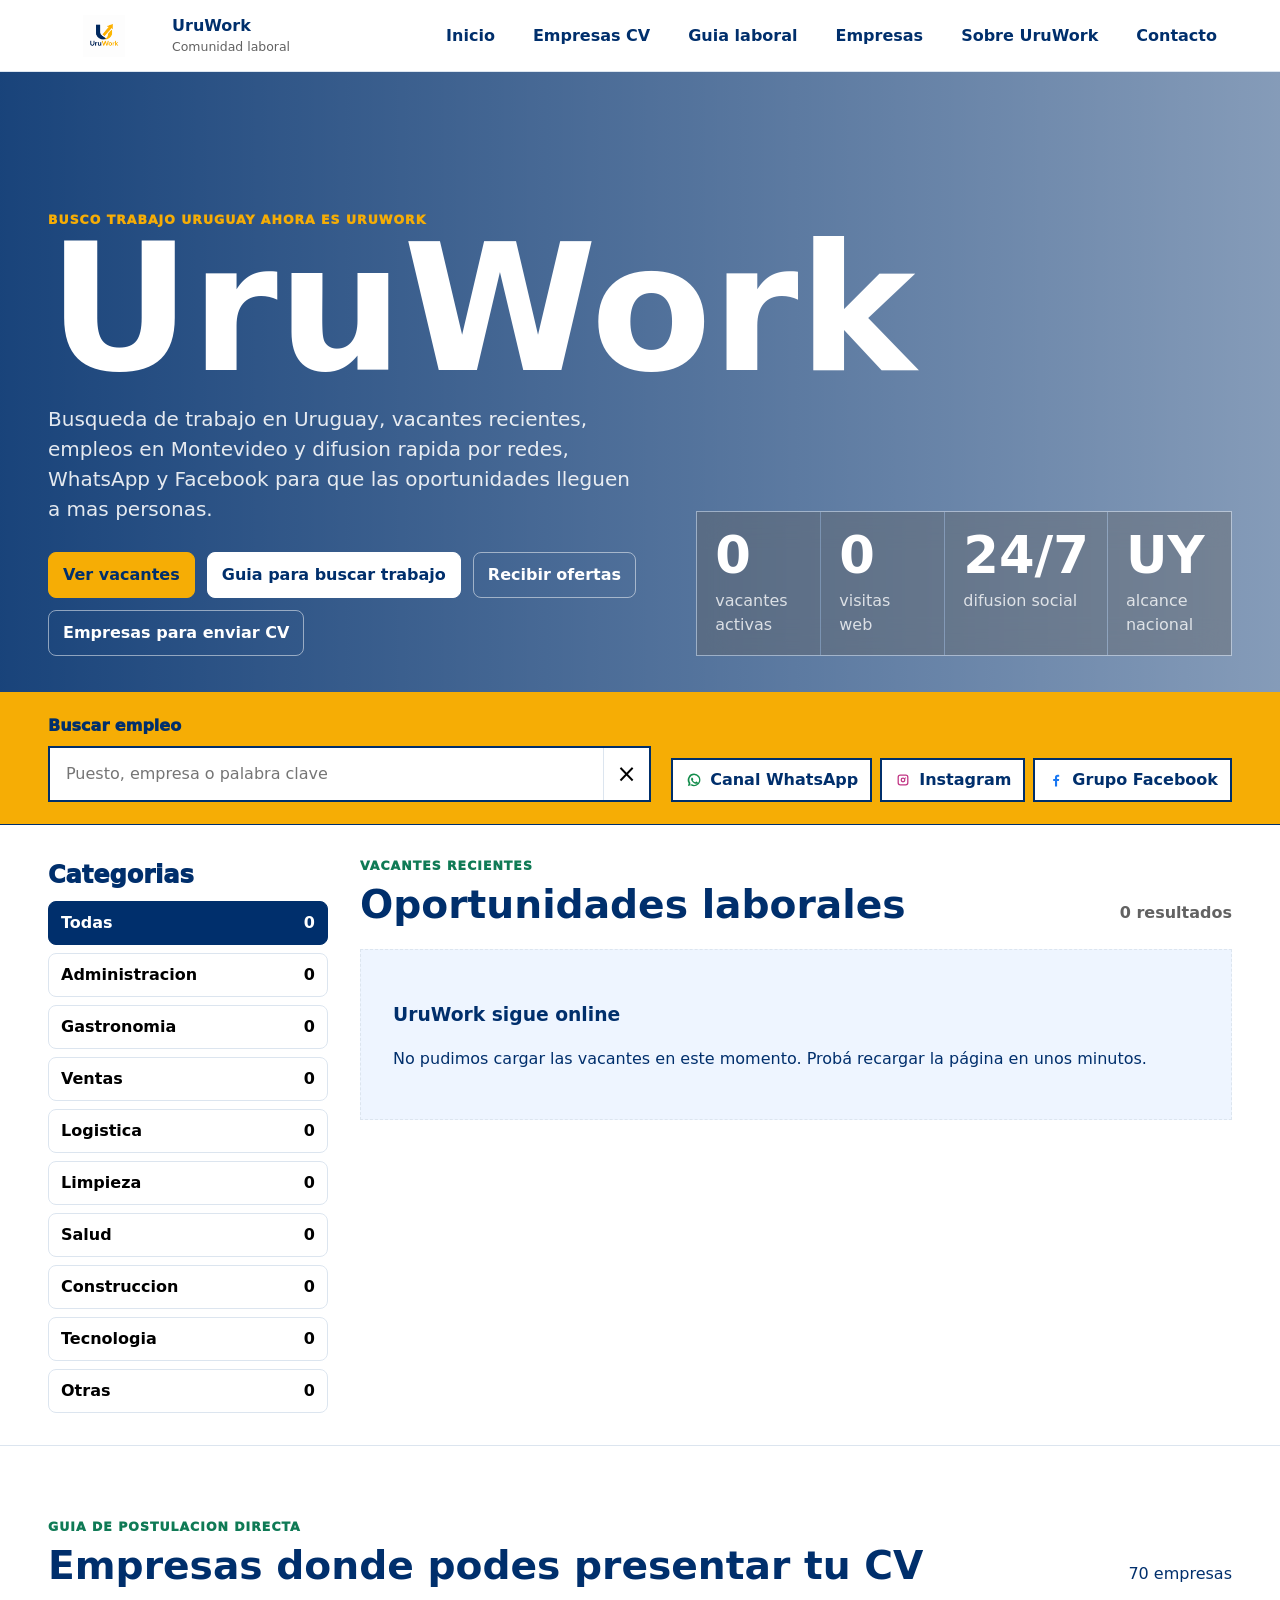
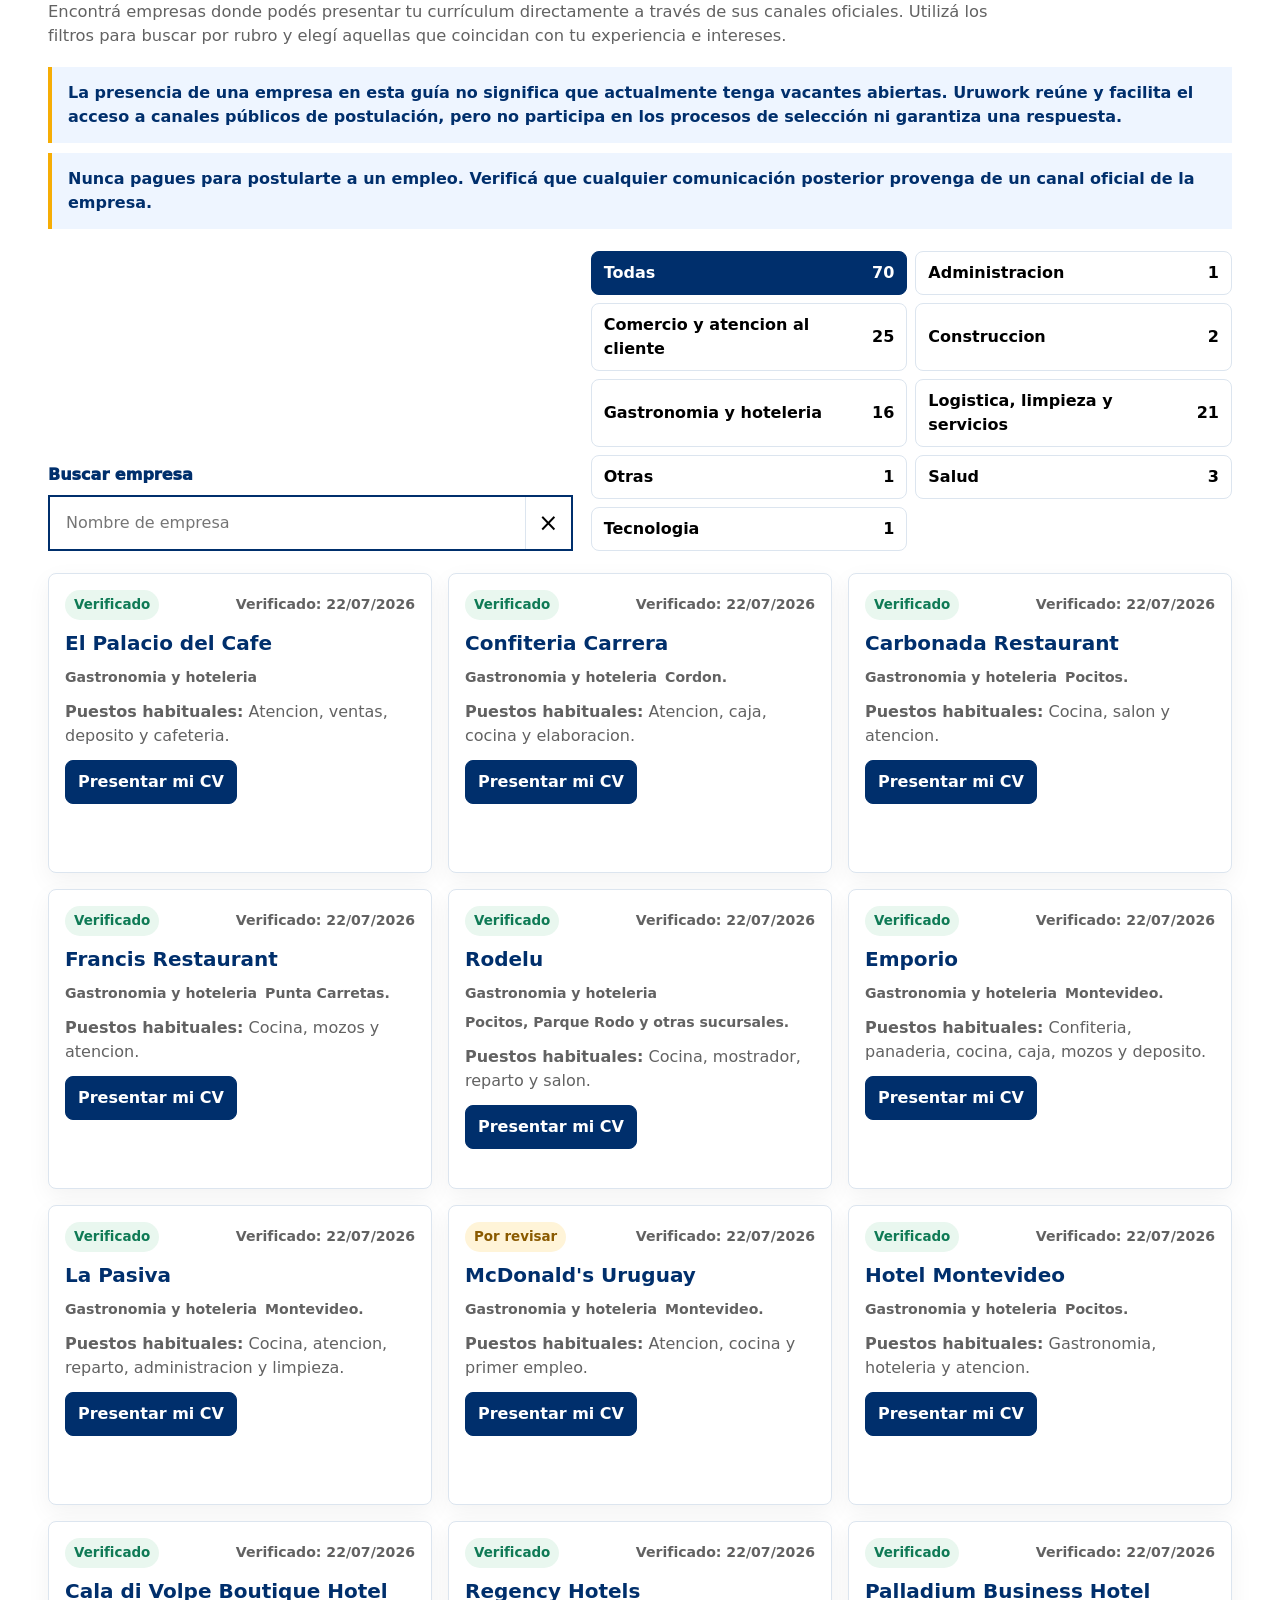
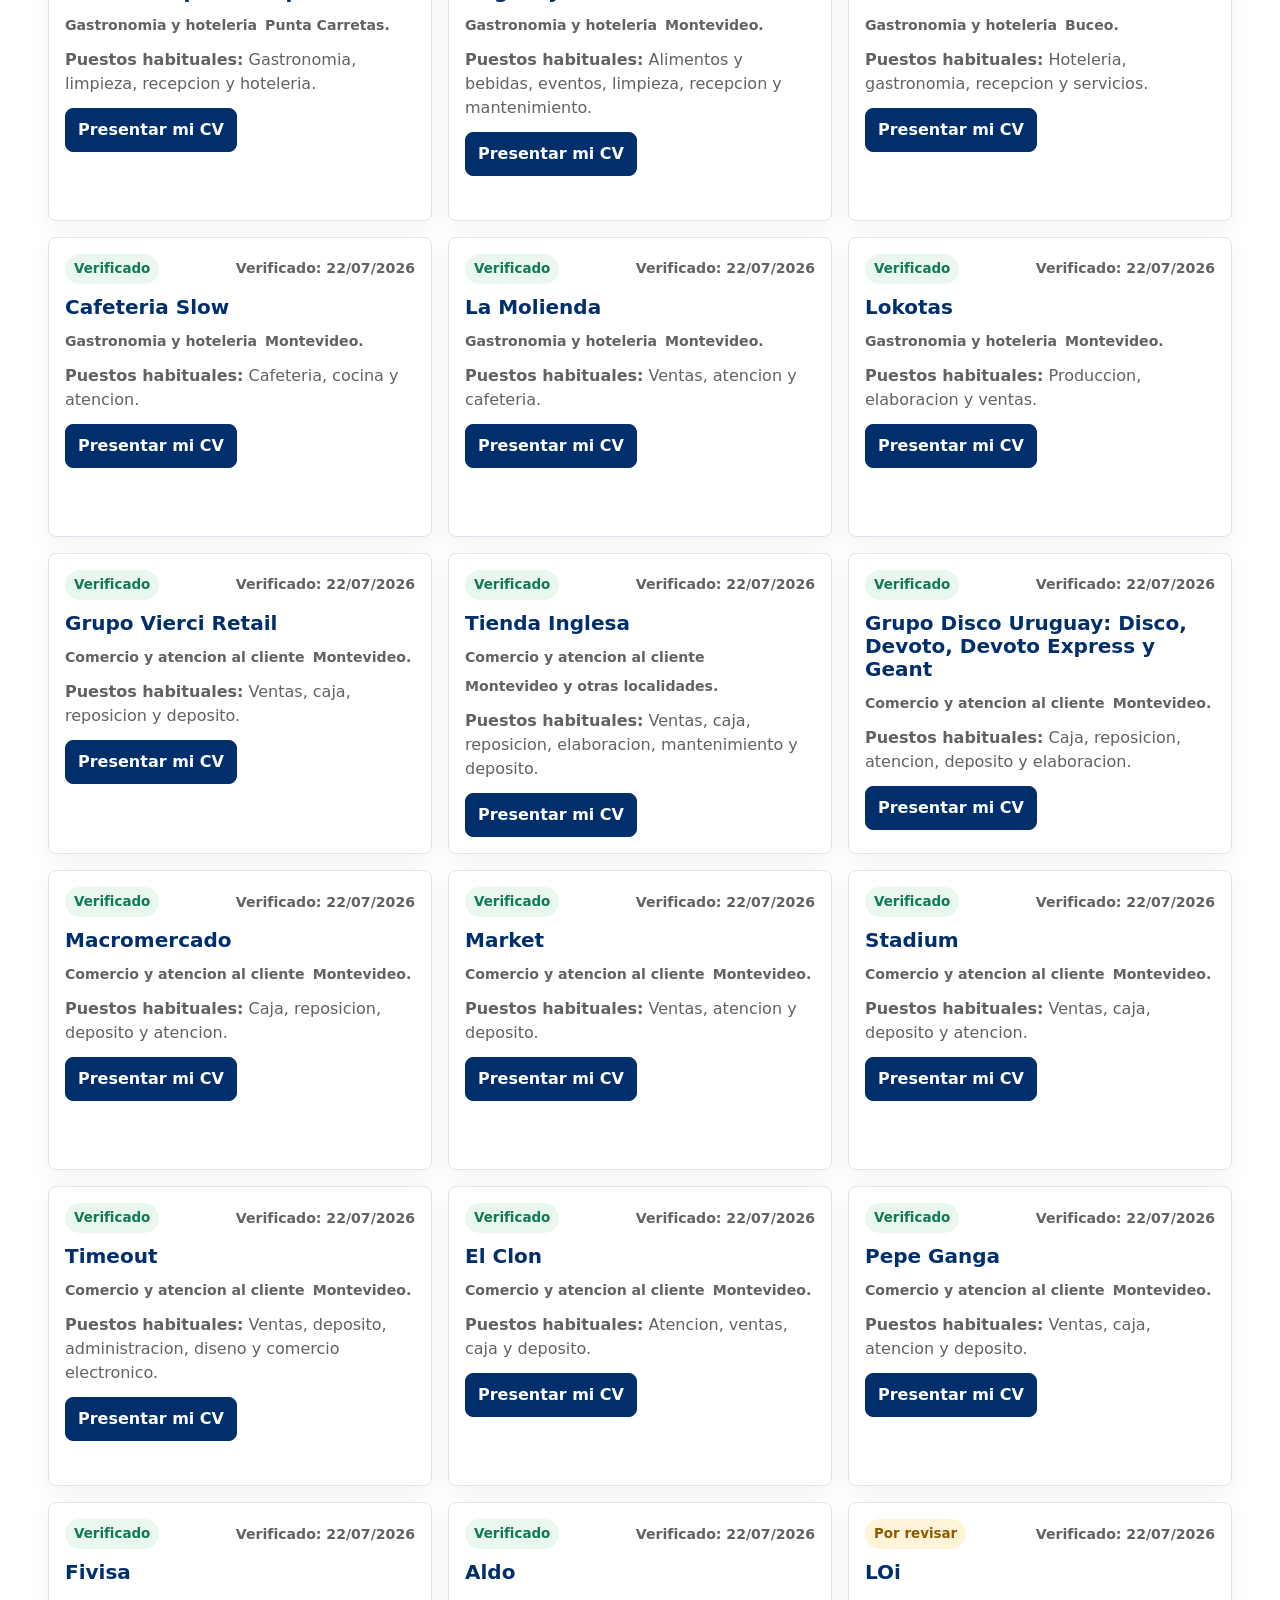
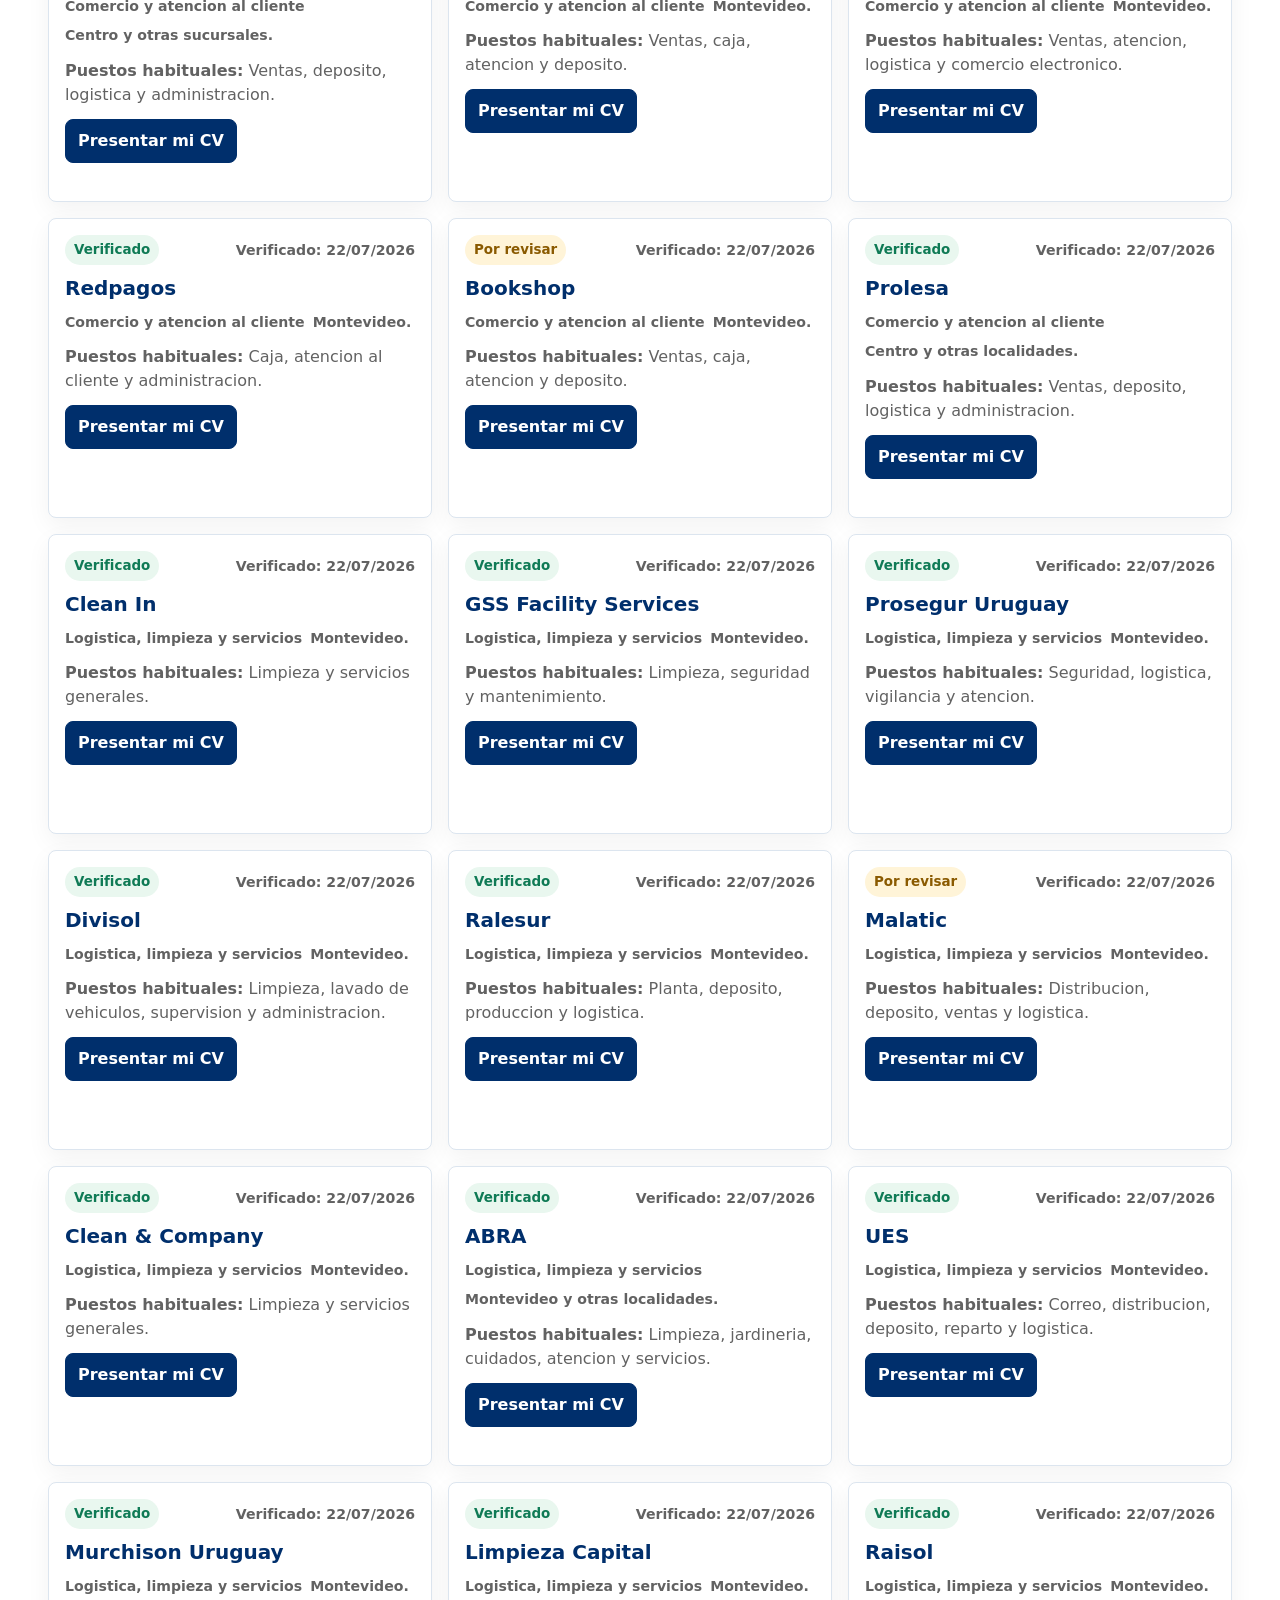
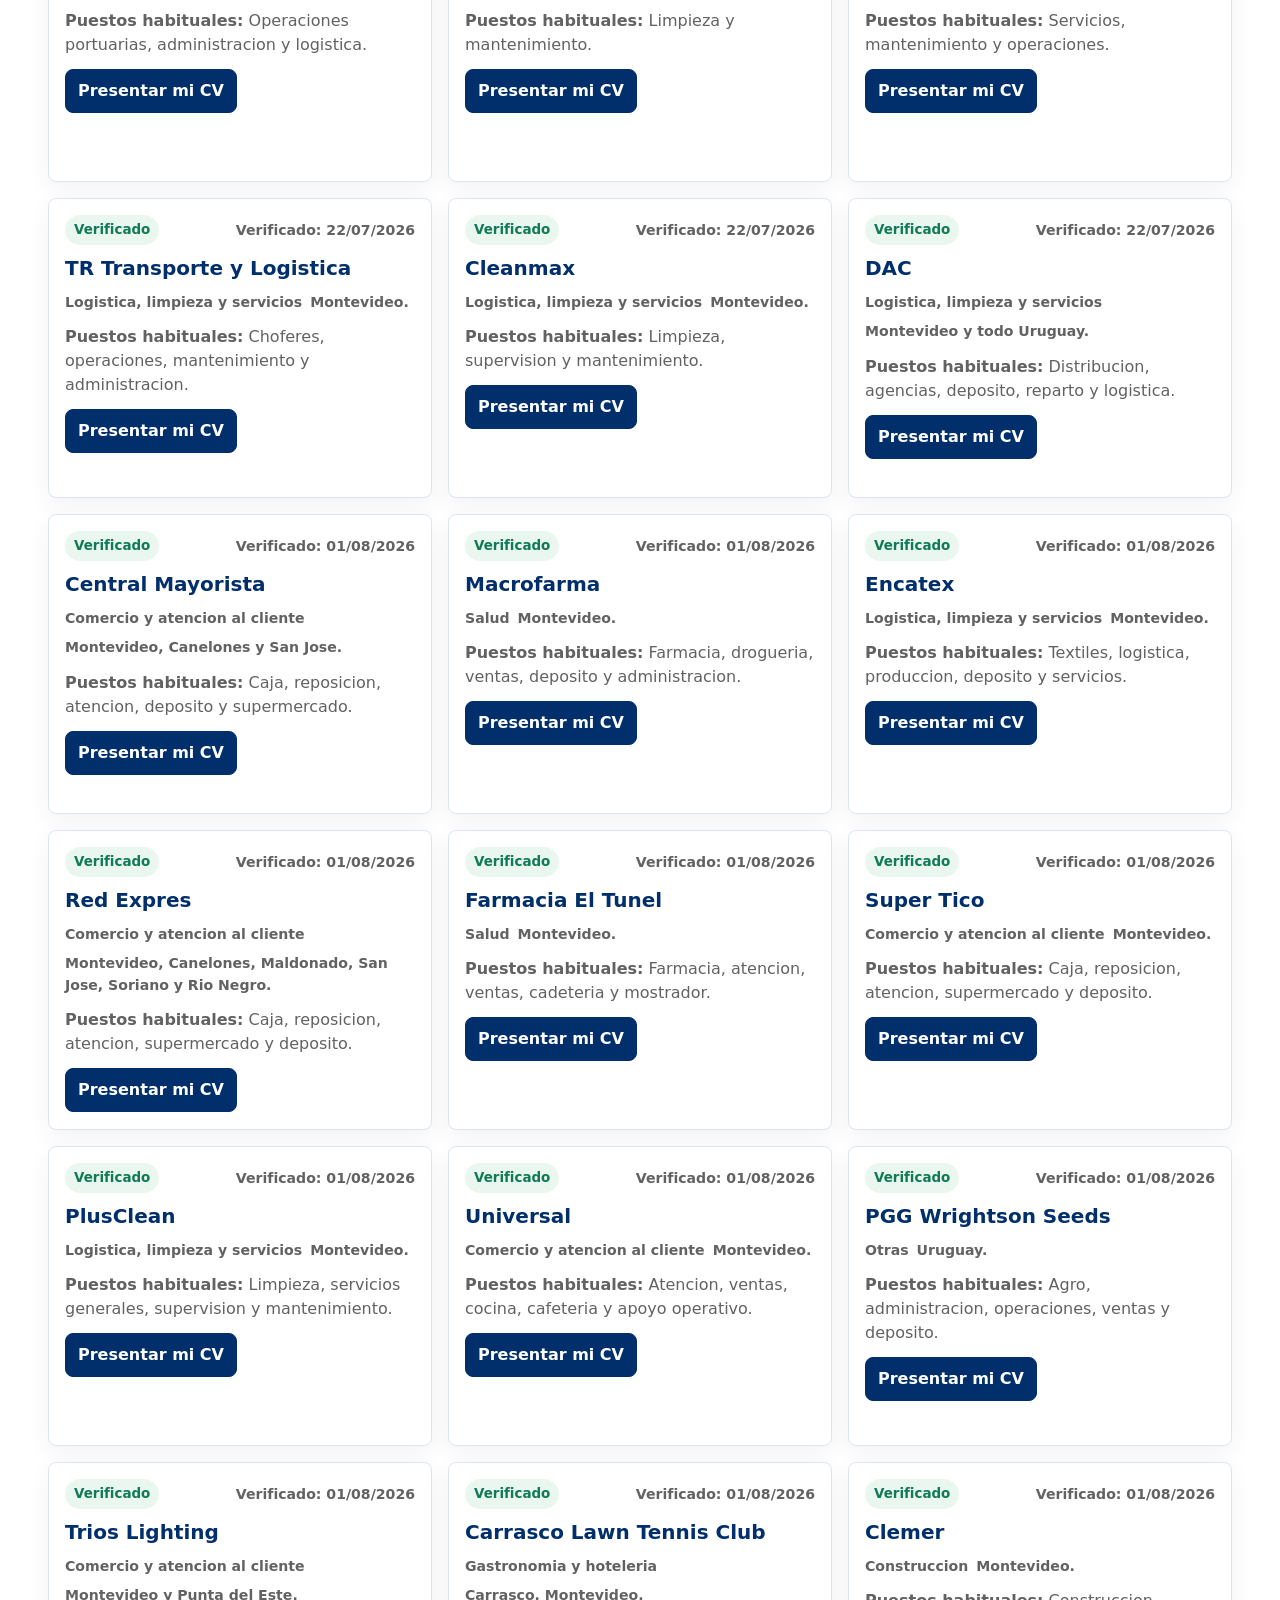
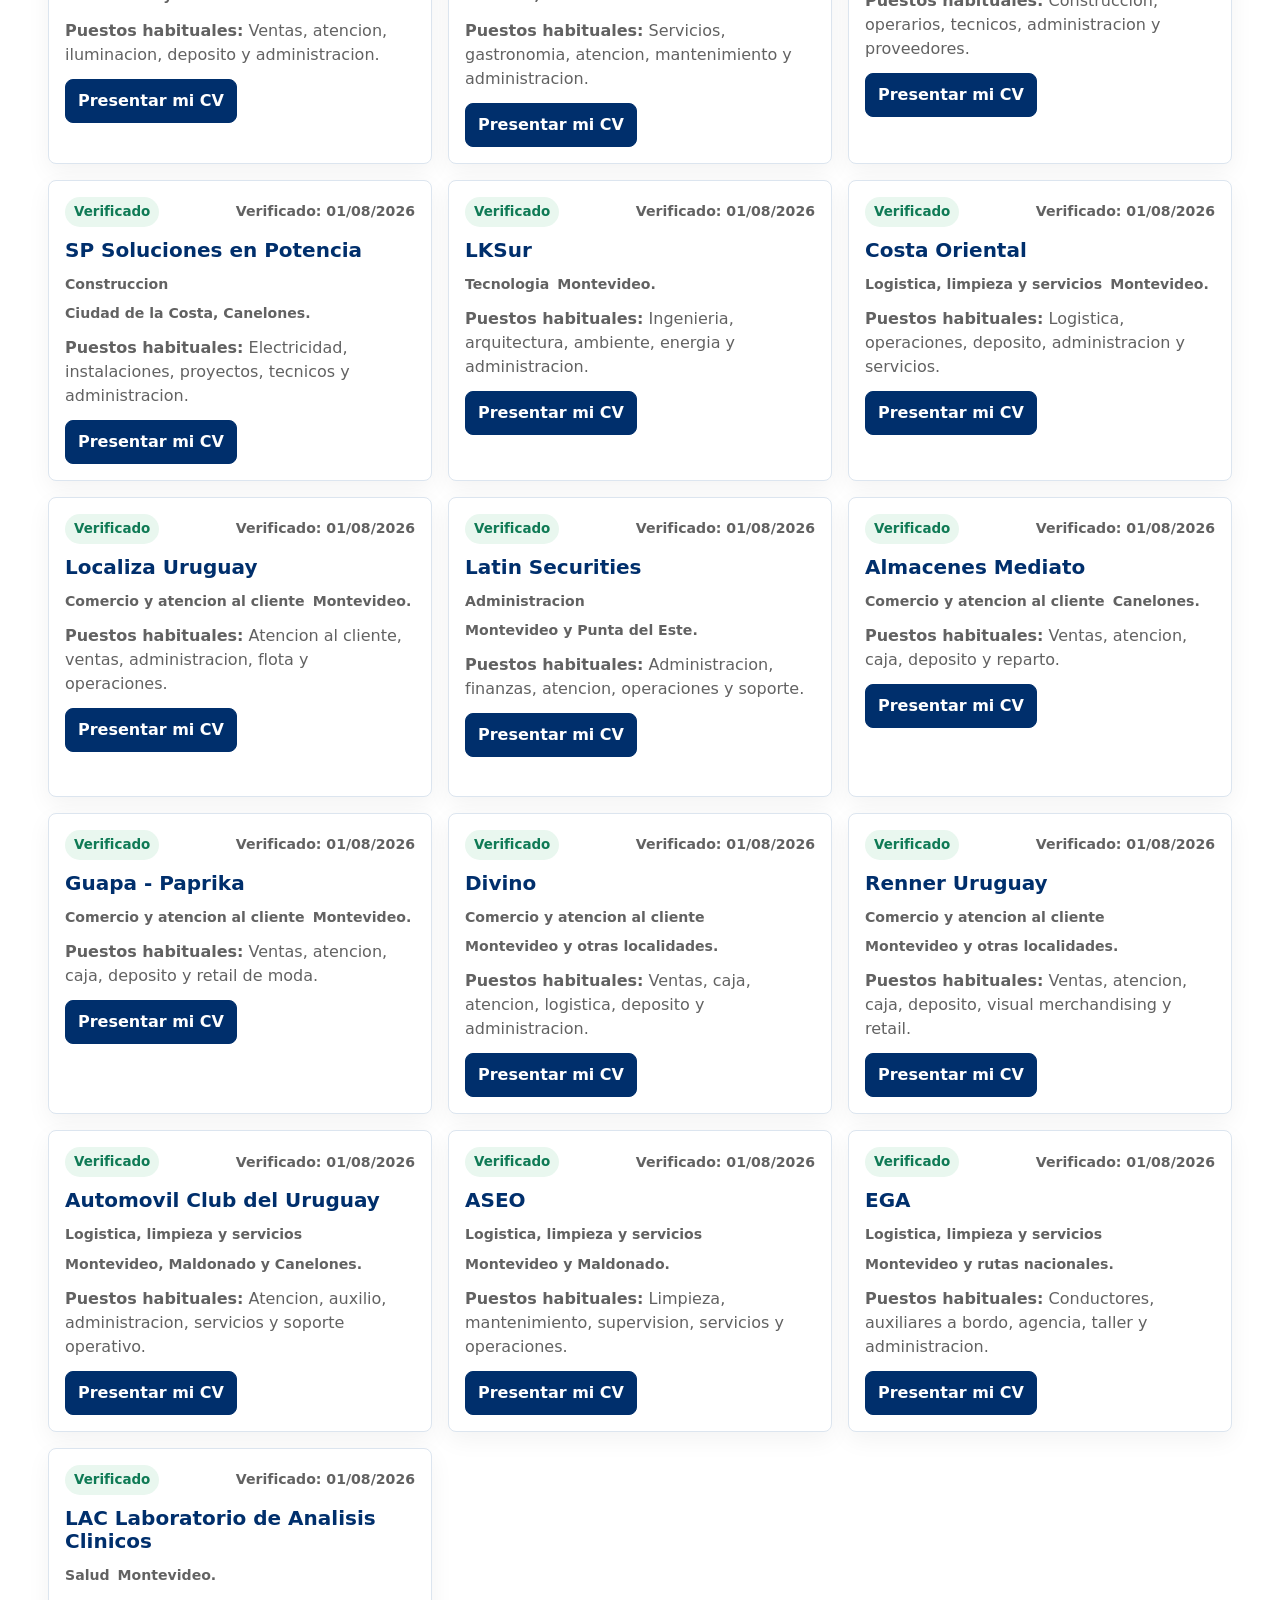
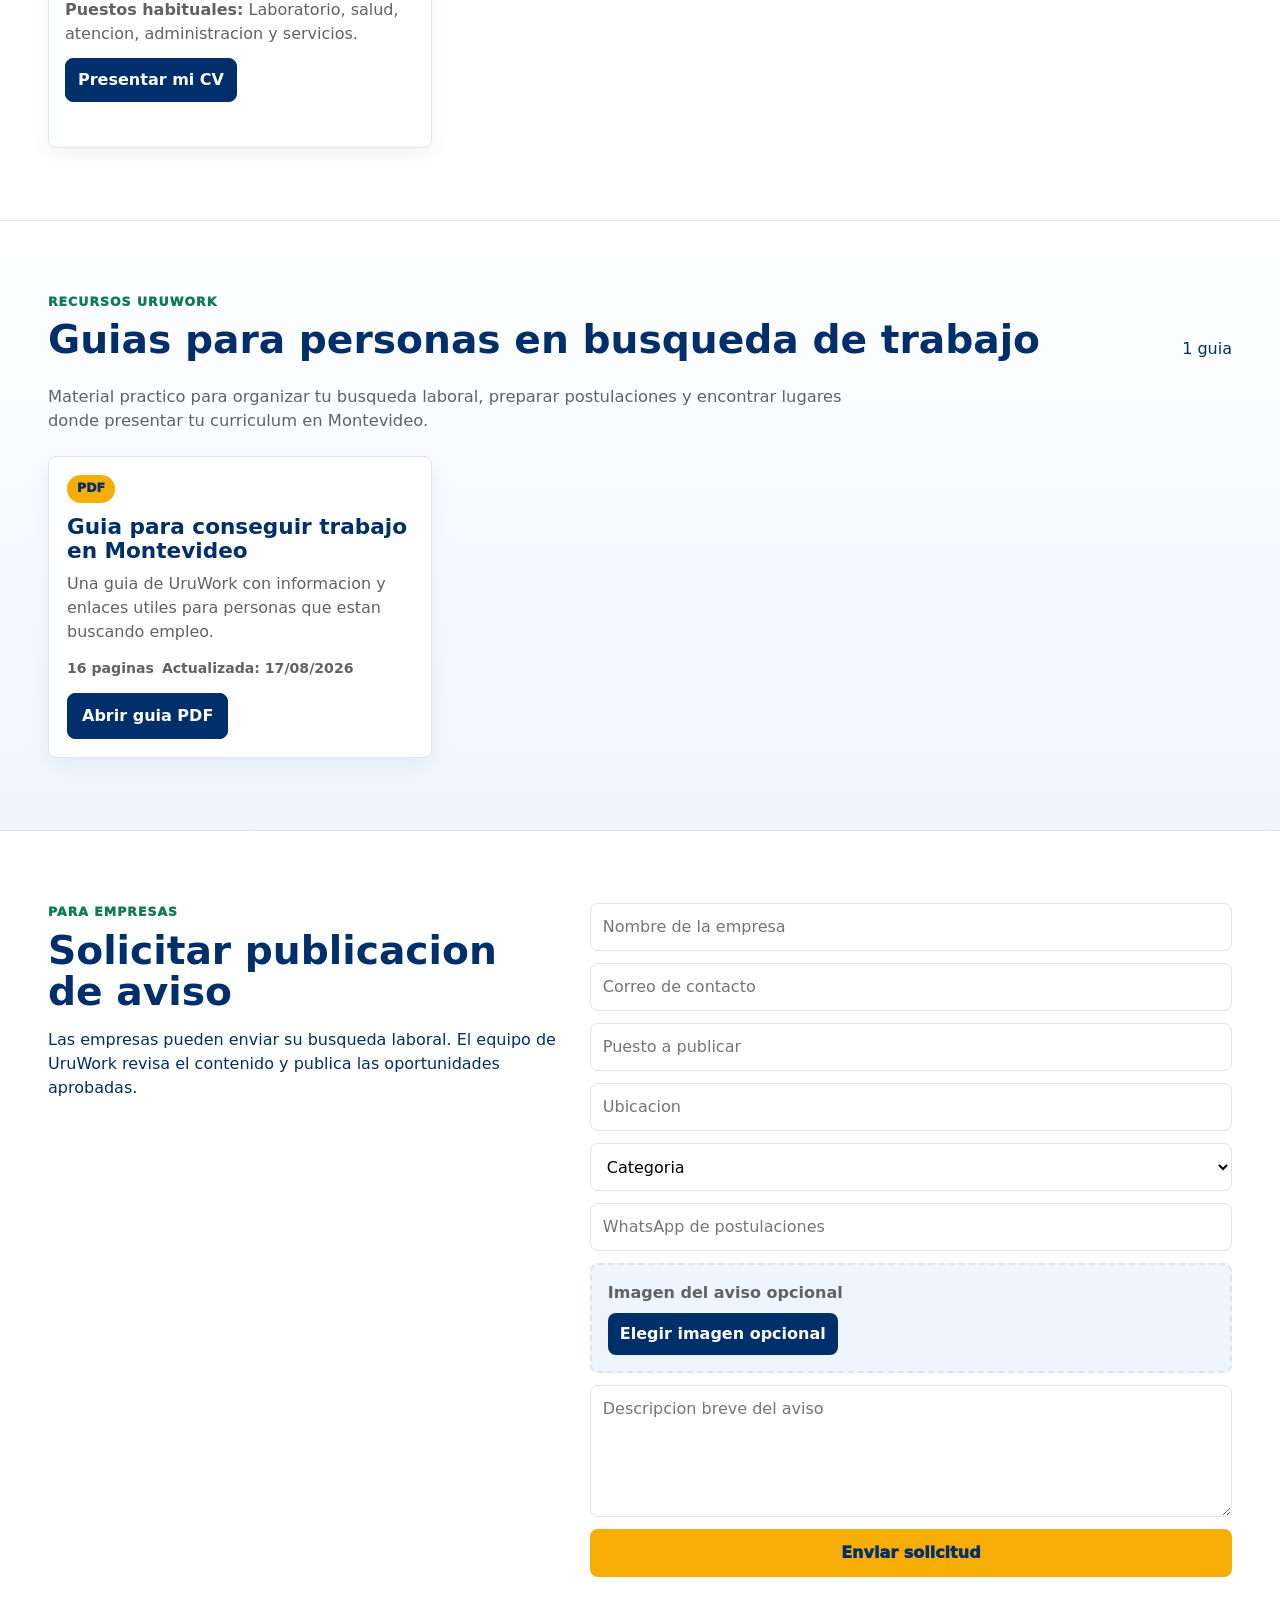
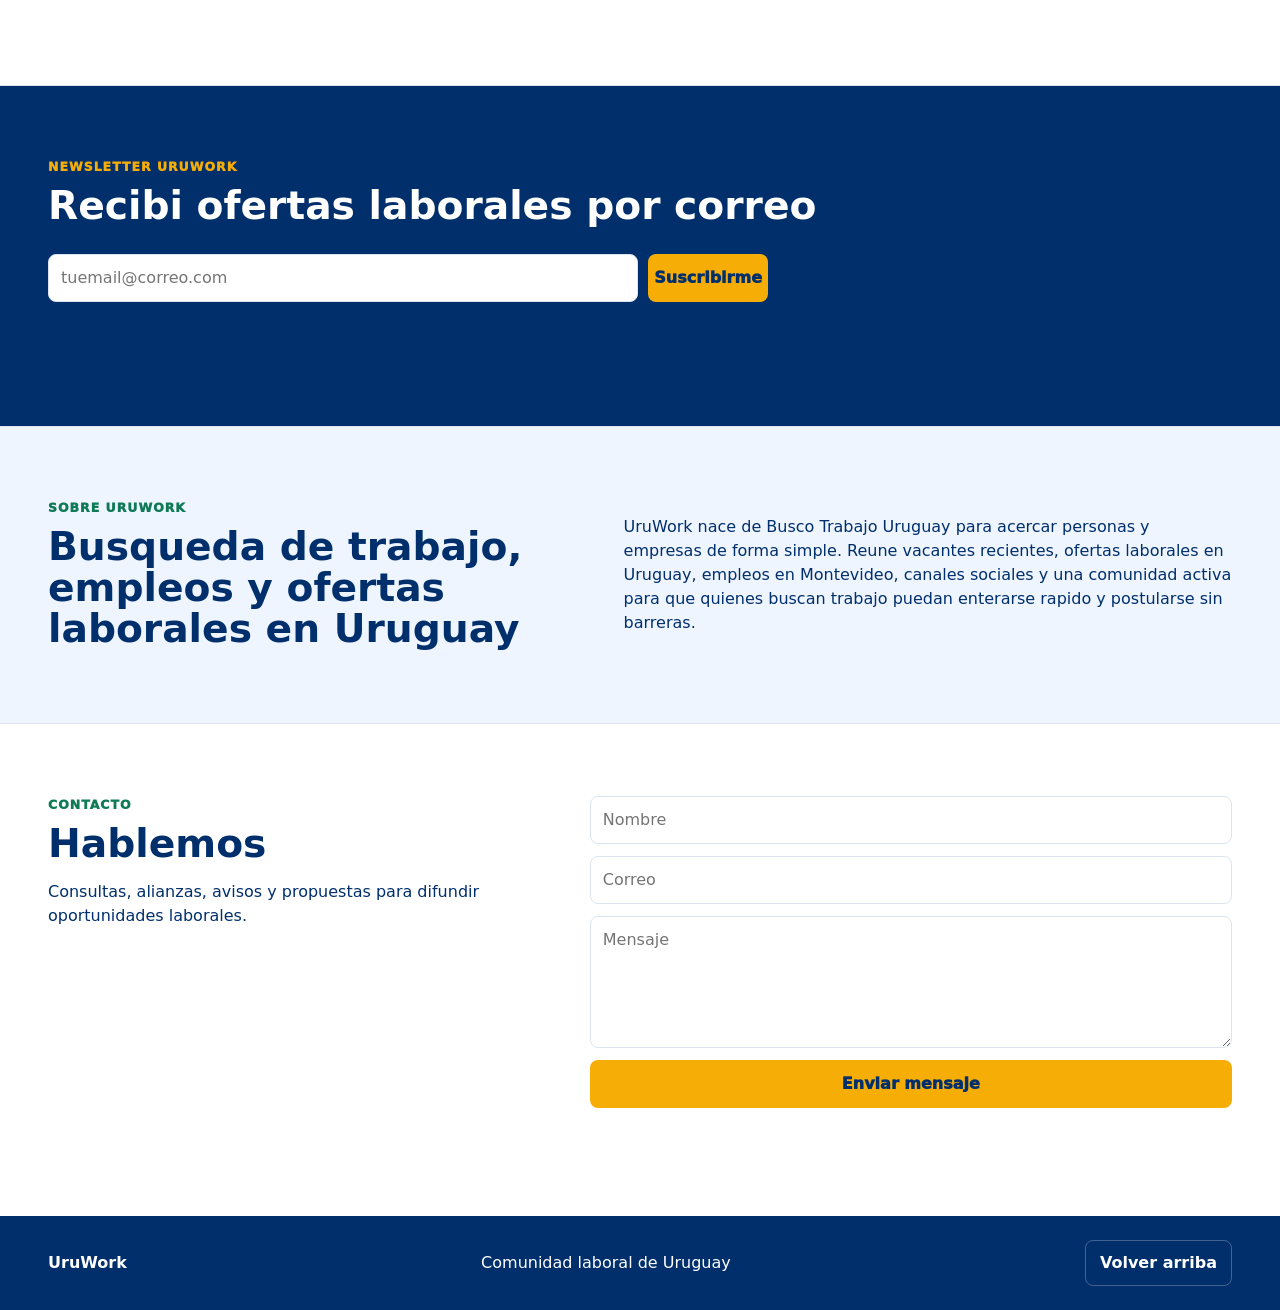
==== commit d601c487: "Highlight job search guide in hero" ====
--- a/hosting-app/index.html
+++ b/hosting-app/index.html
@@ -28,7 +28,7 @@
     <link rel="canonical" href="https://uruwork.com/" />
     <title>UruWork | Busqueda de trabajo en Uruguay</title>
     <link rel="preconnect" href="https://images.unsplash.com" />
-    <link rel="stylesheet" href="./styles.css?v=17" />
+    <link rel="stylesheet" href="./styles.css?v=18" />
     <script type="application/ld+json">
       {
         "@context": "https://schema.org",
@@ -58,7 +58,7 @@
       <nav class="main-nav" id="mainNav" aria-label="Navegacion principal">
         <a href="#inicio">Inicio</a>
         <a href="#guia-empresas">Empresas CV</a>
-        <a href="#guias">Guias</a>
+        <a href="#guias">Guia laboral</a>
         <a href="#empresas">Empresas</a>
         <a href="#sobre">Sobre UruWork</a>
         <a href="#contacto">Contacto</a>
@@ -76,6 +76,7 @@
           </p>
           <div class="hero-actions">
             <a class="primary-action" href="#vacantes">Ver vacantes</a>
+            <a class="guide-action" href="#guias">Guia para buscar trabajo</a>
             <a class="secondary-action" href="#newsletter">Recibir ofertas</a>
             <a class="secondary-action" href="#guia-empresas">Empresas para enviar CV</a>
           </div>
--- a/hosting-app/styles.css
+++ b/hosting-app/styles.css
@@ -96,6 +96,7 @@
 .main-nav a,
 .admin-link,
 .secondary-action,
+.guide-action,
 .primary-action,
 .site-footer a {
   min-height: 42px;
@@ -206,6 +207,12 @@
 .secondary-action {
   border-color: rgba(255, 255, 255, 0.5);
   color: white;
+}
+
+.guide-action {
+  border-color: white;
+  background: white;
+  color: var(--ink);
 }
 
 .hero-panel {
@@ -1100,6 +1107,7 @@
   }
 
   .primary-action,
+  .guide-action,
   .secondary-action {
     width: 100%;
   }
